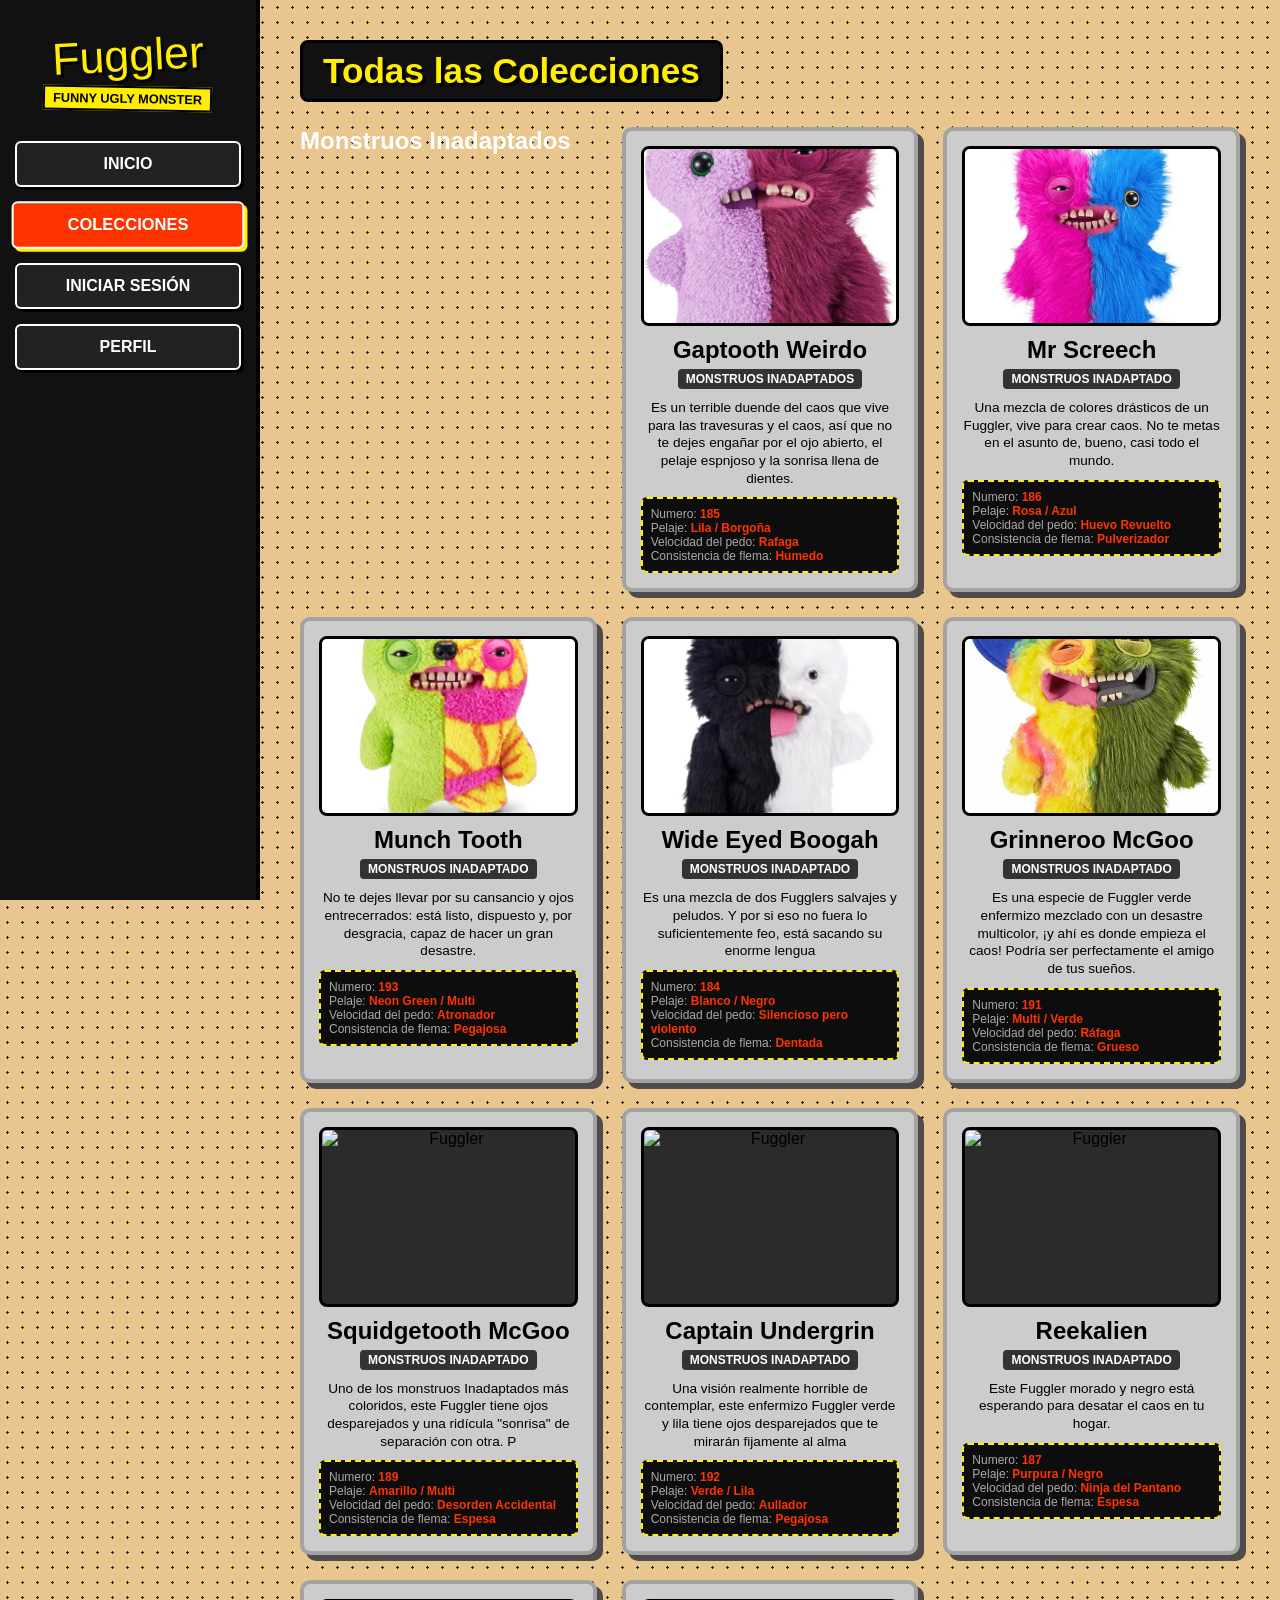
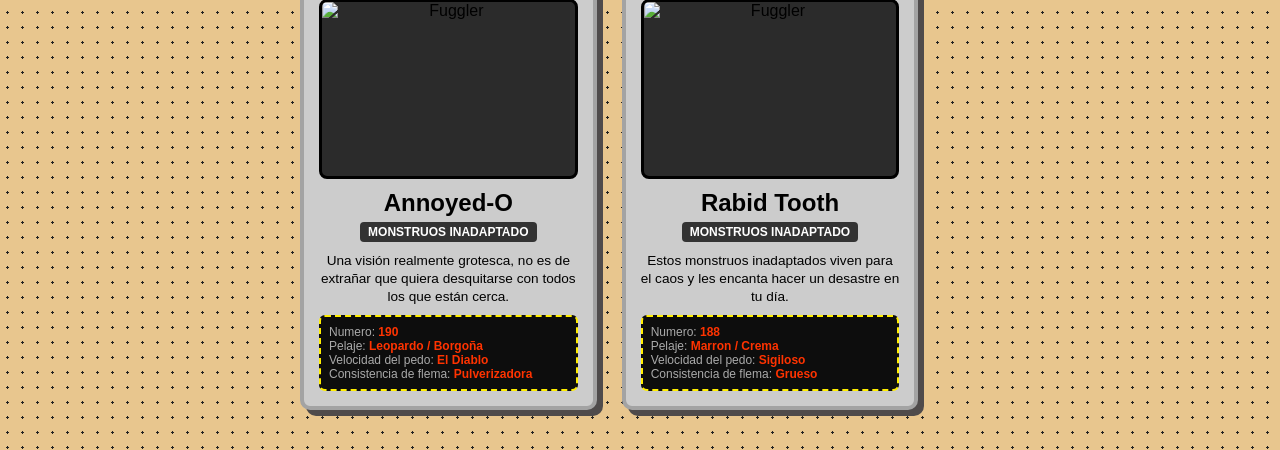
==== colecciones.html @ 64803c25 "Update colecciones.html" ====
<!DOCTYPE html>
<html lang="es">
<head>
    <meta charset="UTF-8">
    <title>Colecciones - Fuggler Monsters</title>
    <link rel="stylesheet" href="estilos.css">
</head>
<body>
    <aside class="sidebar">
        <div class="logo">Fuggler</div>
        <div class="tagline">Funny Ugly Monster</div>
        <nav>
            <ul>
                <li><a href="index.html">Inicio</a></li>
                <li><a href="colecciones.html" class="active">Colecciones</a></li>
                <li><a href="iniciar_sesion.html">Iniciar Sesión</a></li>
                <li><a href="perfil.html">Perfil</a></li>
            </ul>
        </nav>
    </aside>

    <main class="main-content">
        <h1 class="section-title">Todas las Colecciones</h1>
        <div class="container">
            <h2>Monstruos Inadaptados</h2>
            
            <div class="card">
                <img src="fuggler1.jpg" alt="Fuggler">
                <h2>Gaptooth Weirdo</h2>
                <span class="series">Monstruos Inadaptados</span>
                <p class="desc">Es un terrible duende del caos que vive para las travesuras y el caos, así que no te dejes engañar por el ojo abierto, el pelaje espnjoso y la sonrisa llena de dientes.</p>
                <div class="stats">
                    <div>Numero: <span>185</span></div>
                    <div>Pelaje: <span>Lila / Borgoña</span></div>
                    <div>Velocidad del pedo: <span>Rafaga</span></div>
                    <div>Consistencia de flema: <span>Humedo</span></div>
                </div>
            </div>

            <div class="card">
                <img src="fuggler3.jpg" alt="Fuggler">
                <h2>Mr Screech</h2>
                <span class="series">Monstruos Inadaptado</span>
                <p class="desc">Una mezcla de colores drásticos de un Fuggler, vive para crear caos. No te metas en el asunto de, bueno, casi todo el mundo.</p>
                <div class="stats">
                    <div>Numero: <span>186</span></div>
                    <div>Pelaje: <span>Rosa / Azul</span></div>
                    <div>Velocidad del pedo: <span>Huevo Revuelto</span></div>
                    <div>Consistencia de flema: <span>Pulverizador</span></div>
                </div>
            </div>

            <div class="card">
                <img src="fuggler9.jpg" alt="Fuggler">
                <h2>Munch Tooth</h2>
                <span class="series">Monstruos Inadaptado</span>
                <p class="desc">No te dejes llevar por su cansancio y ojos entrecerrados: está listo, dispuesto y, por desgracia, capaz de hacer un gran desastre.</p>
                <div class="stats">
                    <div>Numero: <span>193</span></div>
                    <div>Pelaje: <span>Neon Green / Multi</span></div>
                    <div>Velocidad del pedo: <span>Atronador</span></div>
                    <div>Consistencia de flema: <span>Pegajosa</span></div>
                </div>
            </div>

            <div class="card">
                <img src="fuggler10.jpg" alt="Fuggler">
                <h2>Wide Eyed Boogah</h2>
                <span class="series">Monstruos Inadaptado</span>
                <p class="desc">Es una mezcla de dos Fugglers salvajes y peludos. Y por si eso no fuera lo suficientemente feo, está sacando su enorme lengua</p>
                <div class="stats">
                    <div>Numero: <span>184</span></div>
                    <div>Pelaje: <span>Blanco / Negro</span></div>
                    <div>Velocidad del pedo: <span>Silencioso pero violento</span></div>
                    <div>Consistencia de flema: <span>Dentada</span></div>
                </div>
            </div>

            <div class="card">
                <img src="fuggler11.jpg" alt="Fuggler">
                <h2>Grinneroo McGoo</h2>
                <span class="series">Monstruos Inadaptado</span>
                <p class="desc">Es una especie de Fuggler verde enfermizo mezclado con un desastre multicolor, ¡y ahí es donde empieza el caos! Podría ser perfectamente el amigo de tus sueños.</p>
                <div class="stats">
                    <div>Numero: <span>191</span></div>
                    <div>Pelaje: <span>Multi / Verde</span></div>
                    <div>Velocidad del pedo: <span>Ráfaga</span></div>
                    <div>Consistencia de flema: <span>Grueso</span></div>
                </div>
            </div>

            <div class="card">
                <img src="fuggler21.jpg" alt="Fuggler">
                <h2>Squidgetooth McGoo</h2>
                <span class="series">Monstruos Inadaptado</span>
                <p class="desc"> Uno de los monstruos Inadaptados más coloridos, este Fuggler tiene ojos desparejados y una ridícula "sonrisa" de separación con otra. P</p>
                <div class="stats">
                    <div>Numero: <span>189</span></div>
                    <div>Pelaje: <span>Amarillo / Multi</span></div>
                    <div>Velocidad del pedo: <span>Desorden Accidental</span></div>
                    <div>Consistencia de flema: <span>Espesa</span></div>
                </div>
            </div>

            <div class="card">
                <img src="fuggler22.jpg" alt="Fuggler">
                <h2>Captain Undergrin</h2>
                <span class="series">Monstruos Inadaptado</span>
                <p class="desc">Una visión realmente horrible de contemplar, este enfermizo Fuggler verde y lila tiene ojos desparejados que te mirarán fijamente al alma</p>
                <div class="stats">
                    <div>Numero: <span>192</span></div>
                    <div>Pelaje: <span>Verde / Lila</span></div>
                    <div>Velocidad del pedo: <span>Aullador</span></div>
                    <div>Consistencia de flema: <span>Pegajosa</span></div>
                </div>
            </div>

            <div class="card">
                <img src="fuggler23.jpg" alt="Fuggler">
                <h2>Reekalien</h2>
                <span class="series">Monstruos Inadaptado</span>
                <p class="desc">Este Fuggler morado y negro está esperando para desatar el caos en tu hogar.</p>
                <div class="stats">
                    <div>Numero: <span>187</span></div>
                    <div>Pelaje: <span>Purpura / Negro</span></div>
                    <div>Velocidad del pedo: <span>Ninja del Pantano</span></div>
                    <div>Consistencia de flema: <span>Espesa</span></div>
                </div>
            </div>

            <div class="card">
                <img src="fuggler24.jpg" alt="Fuggler">
                <h2>Annoyed-O</h2>
                <span class="series">Monstruos Inadaptado</span>
                <p class="desc">Una visión realmente grotesca, no es de extrañar que quiera desquitarse con todos los que están cerca.</p>
                <div class="stats">
                    <div>Numero: <span>190</span></div>
                    <div>Pelaje: <span>Leopardo / Borgoña</span></div>
                    <div>Velocidad del pedo: <span>El Diablo</span></div>
                    <div>Consistencia de flema: <span>Pulverizadora</span></div>
                </div>
            </div>

            <div class="card">
                <img src="fuggler25.jpg" alt="Fuggler">
                <h2>Rabid Tooth</h2>
                <span class="series">Monstruos Inadaptado</span>
                <p class="desc">Estos monstruos inadaptados viven para el caos y les encanta hacer un desastre en tu día.</p>
                <div class="stats">
                    <div>Numero: <span>188</span></div>
                    <div>Pelaje: <span>Marron / Crema</span></div>
                    <div>Velocidad del pedo: <span>Sigiloso</span></div>
                    <div>Consistencia de flema: <span>Grueso</span></div>
                </div>
            </div>

        </div>
    </main>
</body>
</html>
---- estilos.css ----
* { box-sizing: border-box; margin: 0; padding: 0; }
body {
    background: #E8C68E radial-gradient(#222 10%, transparent 11%) 0 0 / 15px 15px;
    color: #fff;
    font-family: 'Segoe UI', Impact, Arial, sans-serif;
    display: flex;
    min-height: 100vh;
}

/* === BARRA LATERAL IZQUIERDA (SIDEBAR) === */
aside.sidebar {
    width: 260px;
    background: #111;
    border-right: 4px solid #000;
    padding: 30px 15px;
    position: fixed;
    top: 0;
    bottom: 0;
    left: 0;
    display: flex;
    flex-direction: column;
    align-items: center;
    z-index: 1000;
}

.sidebar .logo {
    font-family: 'Comic Sans MS', cursive, sans-serif;
    font-size: 2.8rem;
    color: #ffee00;
    text-shadow: 3px 3px 0 #000;
    transform: rotate(-3deg);
    margin-bottom: 5px;
}

.sidebar .tagline {
    color: #000;
    font-size: 0.8rem;
    text-transform: uppercase;
    background: #ffee00;
    padding: 3px 8px;
    transform: rotate(1deg);
    font-weight: 900;
    border: 2px solid #000;
    margin-bottom: 30px;
}

.sidebar nav { width: 100%; }
.sidebar nav ul { list-style: none; width: 100%; }
.sidebar nav li { margin-bottom: 15px; width: 100%; }
.sidebar nav a {
    display: block;
    color: #fff;
    text-decoration: none;
    font-weight: 900;
    font-size: 1rem;
    text-transform: uppercase;
    padding: 12px;
    background: #222;
    border: 2px solid #fff;
    border-radius: 6px;
    text-align: center;
    box-shadow: 3px 3px 0 #000;
    transition: 0.2s;
}
.sidebar nav a:hover, .sidebar nav a.active {
    background: #ff3300;
    color: #fff;
    box-shadow: 3px 3px 0 #ffee00;
    transform: scale(1.03);
}

/* === CONTENIDO PRINCIPAL === */
main.main-content {
    margin-left: 260px;
    flex: 1;
    padding: 40px;
}

.intro-box {
    background: #111;
    border: 4px solid #000;
    border-radius: 12px;
    padding: 25px;
    margin-bottom: 30px;
    box-shadow: 6px 6px 0 #ff3300;
}
.intro-box p {
    font-size: 1.2rem;
    line-height: 1.6;
    color: #fff;
}
.intro-box span.highlight {
    color: #ffee00;
    font-weight: bold;
}

.section-title {
    font-family: Impact, sans-serif;
    font-size: 2.2rem;
    color: #ffee00;
    text-shadow: 3px 3px 0 #000;
    background: #111;
    display: inline-block;
    padding: 8px 20px;
    border-radius: 8px;
    border: 3px solid #000;
    margin-bottom: 25px;
}

/* REJILLA Y TARJETAS */
.container { display: grid; grid-template-columns: repeat(auto-fit, minmax(250px, 1fr)); gap: 25px; }
.card {
    background: #ccc; border: 4px solid #a3a3a3; border-radius: 10px; padding: 15px;
    box-shadow: 6px 6px 0 #4F4B4B; display: flex; flex-direction: column; align-items: center;
    text-align: center; color: #000;
}
.card img { width: 100%; height: 180px; object-fit: cover; border-radius: 8px; border: 3px solid #000; background: #2b2b2b; margin-bottom: 10px; }
.card h2 { font-family: Impact, sans-serif; font-size: 1.5rem; color: #000; margin-bottom: 5px; }
.card .series { background: #333; color: #fff; font-size: 0.75rem; padding: 3px 8px; border-radius: 4px; text-transform: uppercase; margin-bottom: 10px; font-weight: 700; }
.card p.desc { font-size: 0.85rem; line-height: 1.3; margin-bottom: 10px; }
.stats { width: 100%; background: #0d0d0d; border: 2px dashed #ffee00; padding: 8px; border-radius: 6px; font-size: 0.75rem; text-align: left; color: #aaa; }
.stats span { color: #ff3300; font-weight: 900; }

/* FORMULARIOS Y PERFIL */
.form-container, .profile-card { background: #111; border: 4px solid #000; border-radius: 12px; padding: 30px; max-width: 500px; box-shadow: 8px 8px 0 #ff3300; }
.form-group { margin-bottom: 15px; text-align: left; }
.form-group label { display: block; font-weight: bold; margin-bottom: 5px; color: #ffee00; text-transform: uppercase; font-size: 0.85rem; }
.form-group input, .form-group textarea { width: 100%; padding: 10px; border: 3px solid #ffee00; border-radius: 6px; background: #222; color: #fff; }
.btn-submit { background: #ff3300; color: #fff; font-family: Impact, sans-serif; font-size: 1.3rem; padding: 10px 20px; border: 3px solid #000; border-radius: 8px; cursor: pointer; width: 100%; }
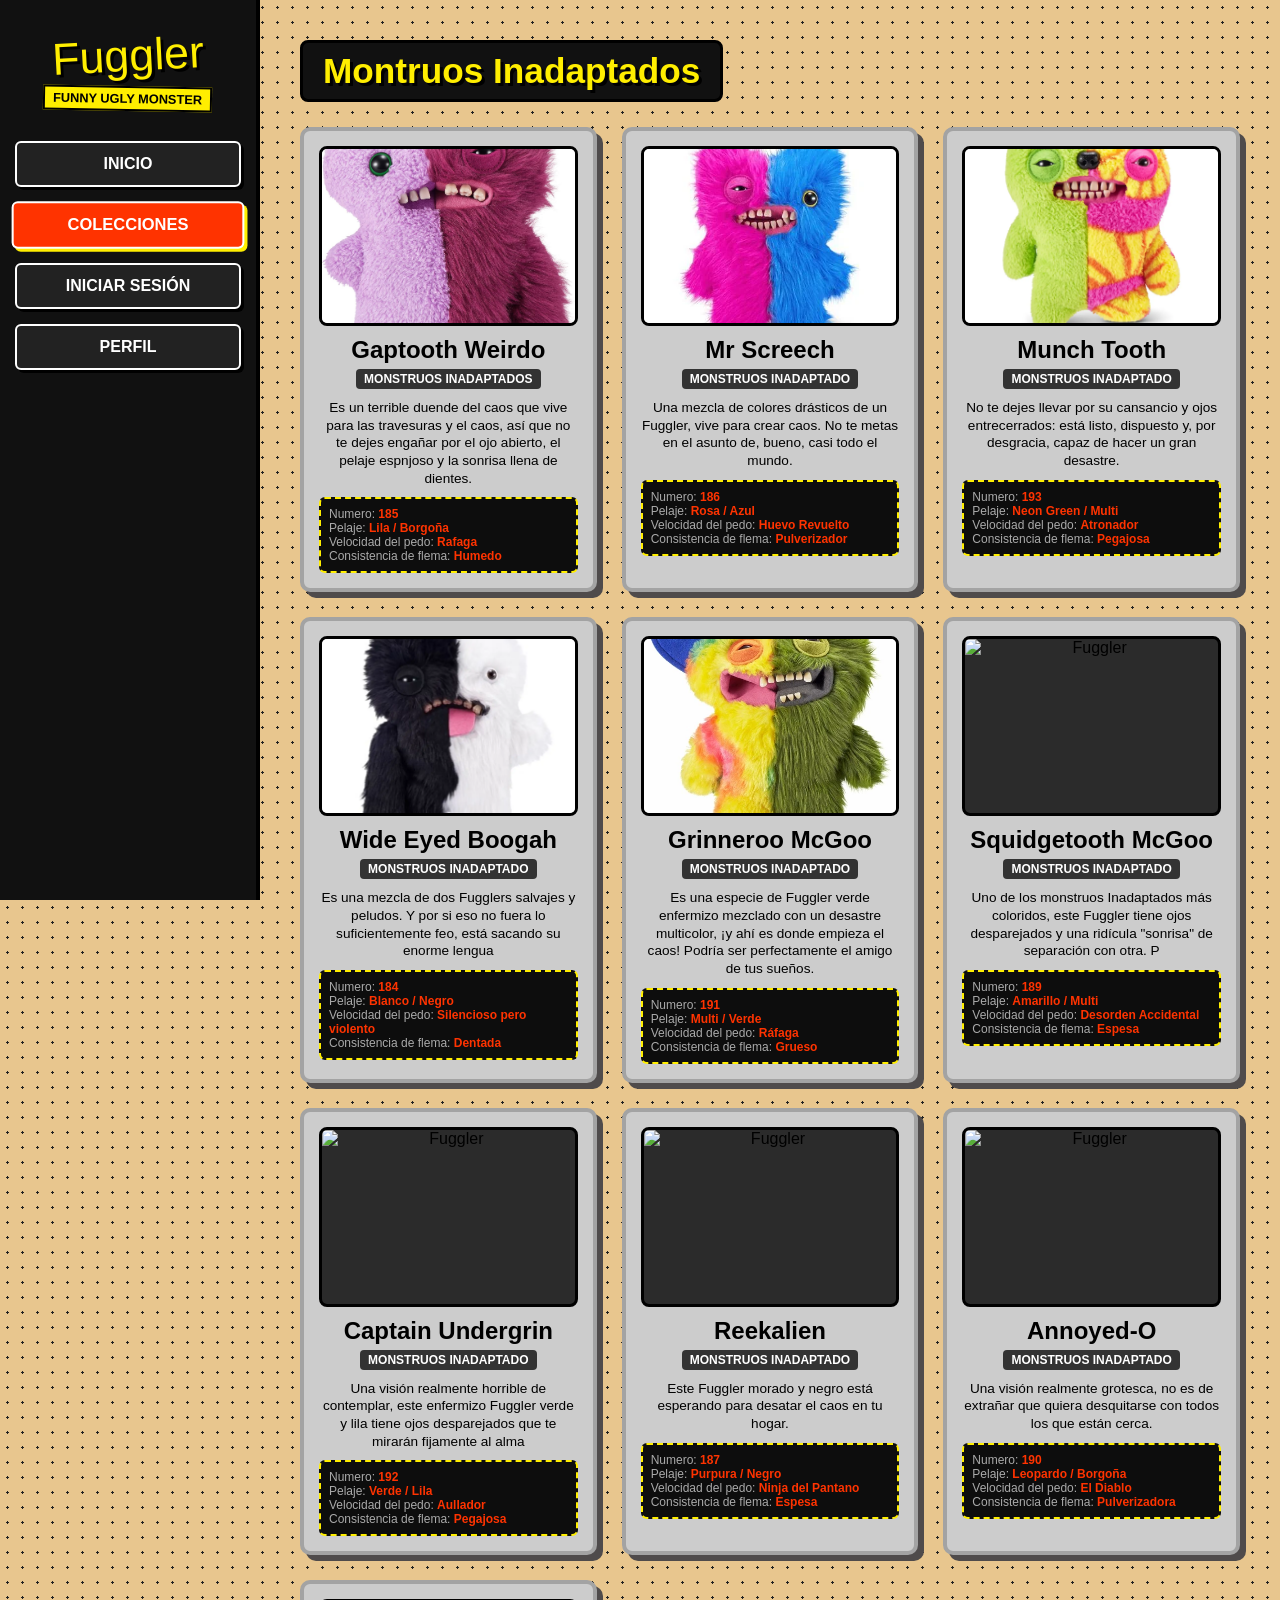
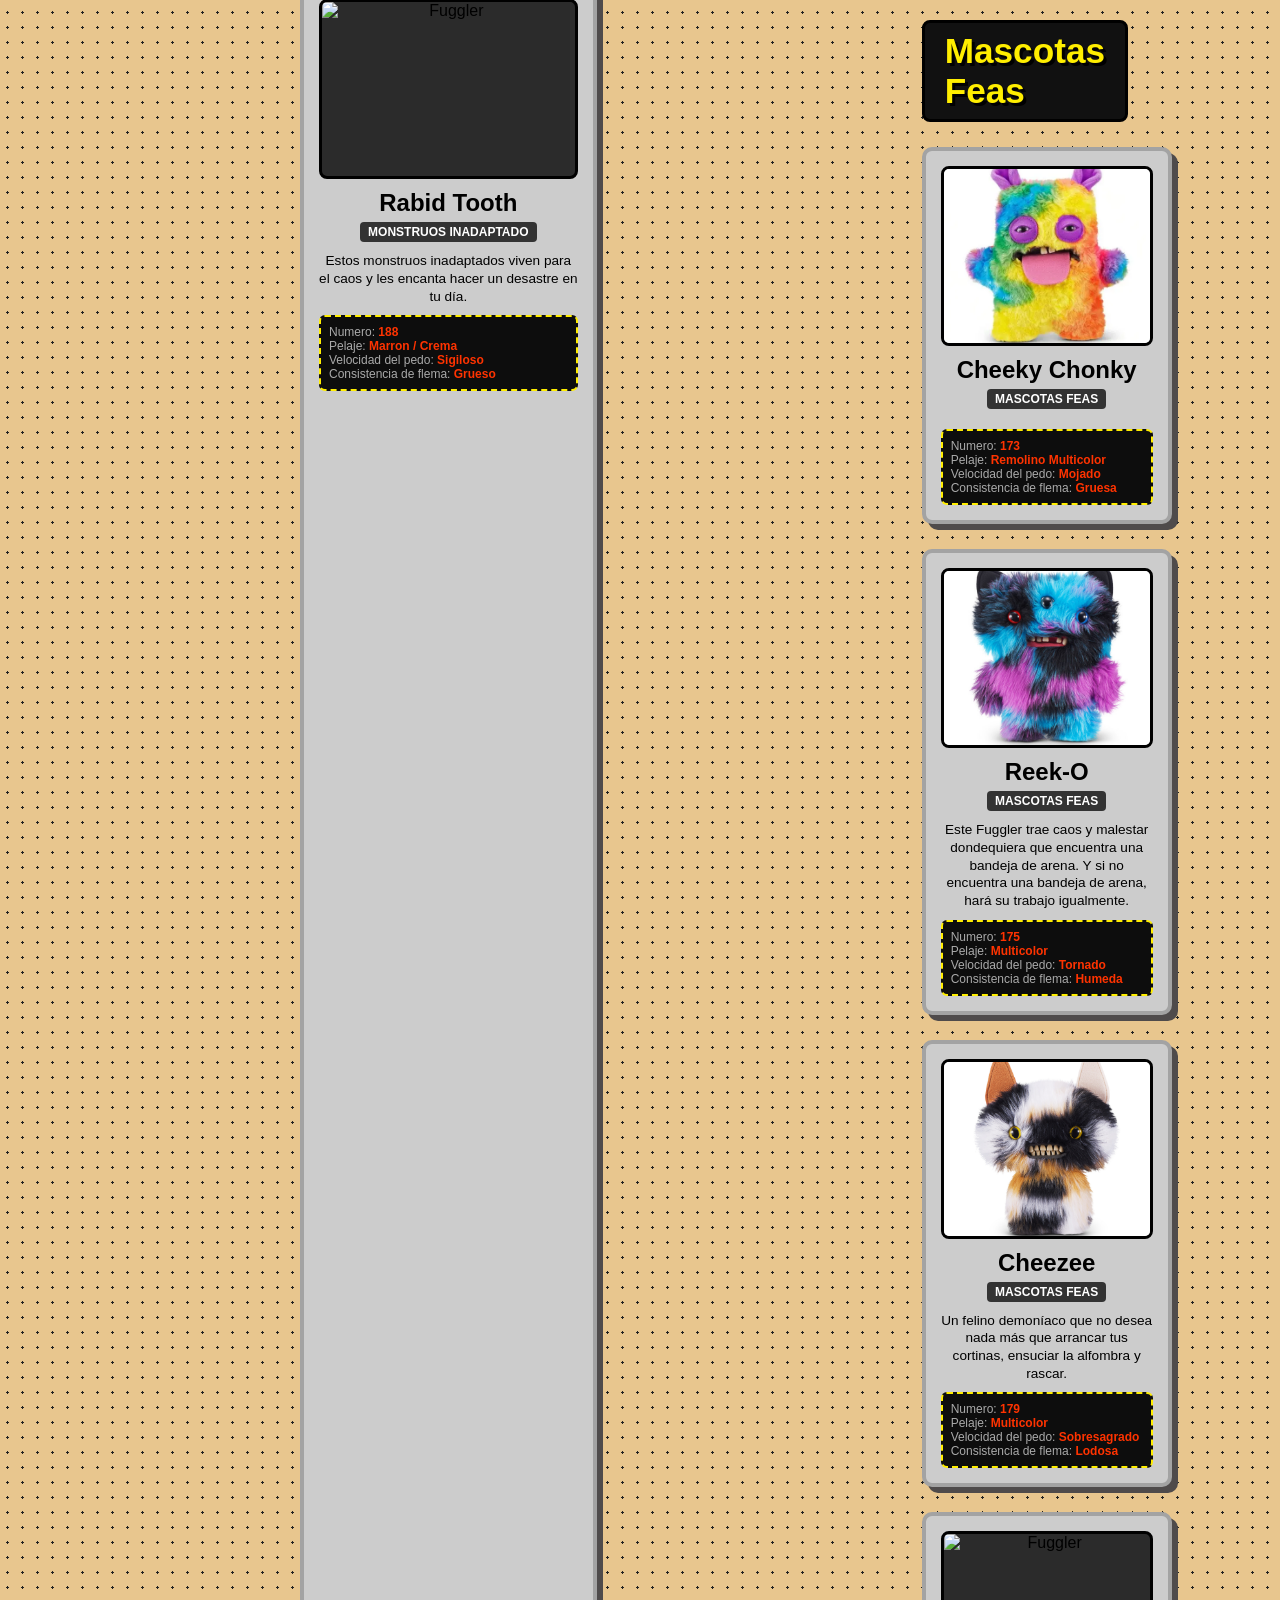
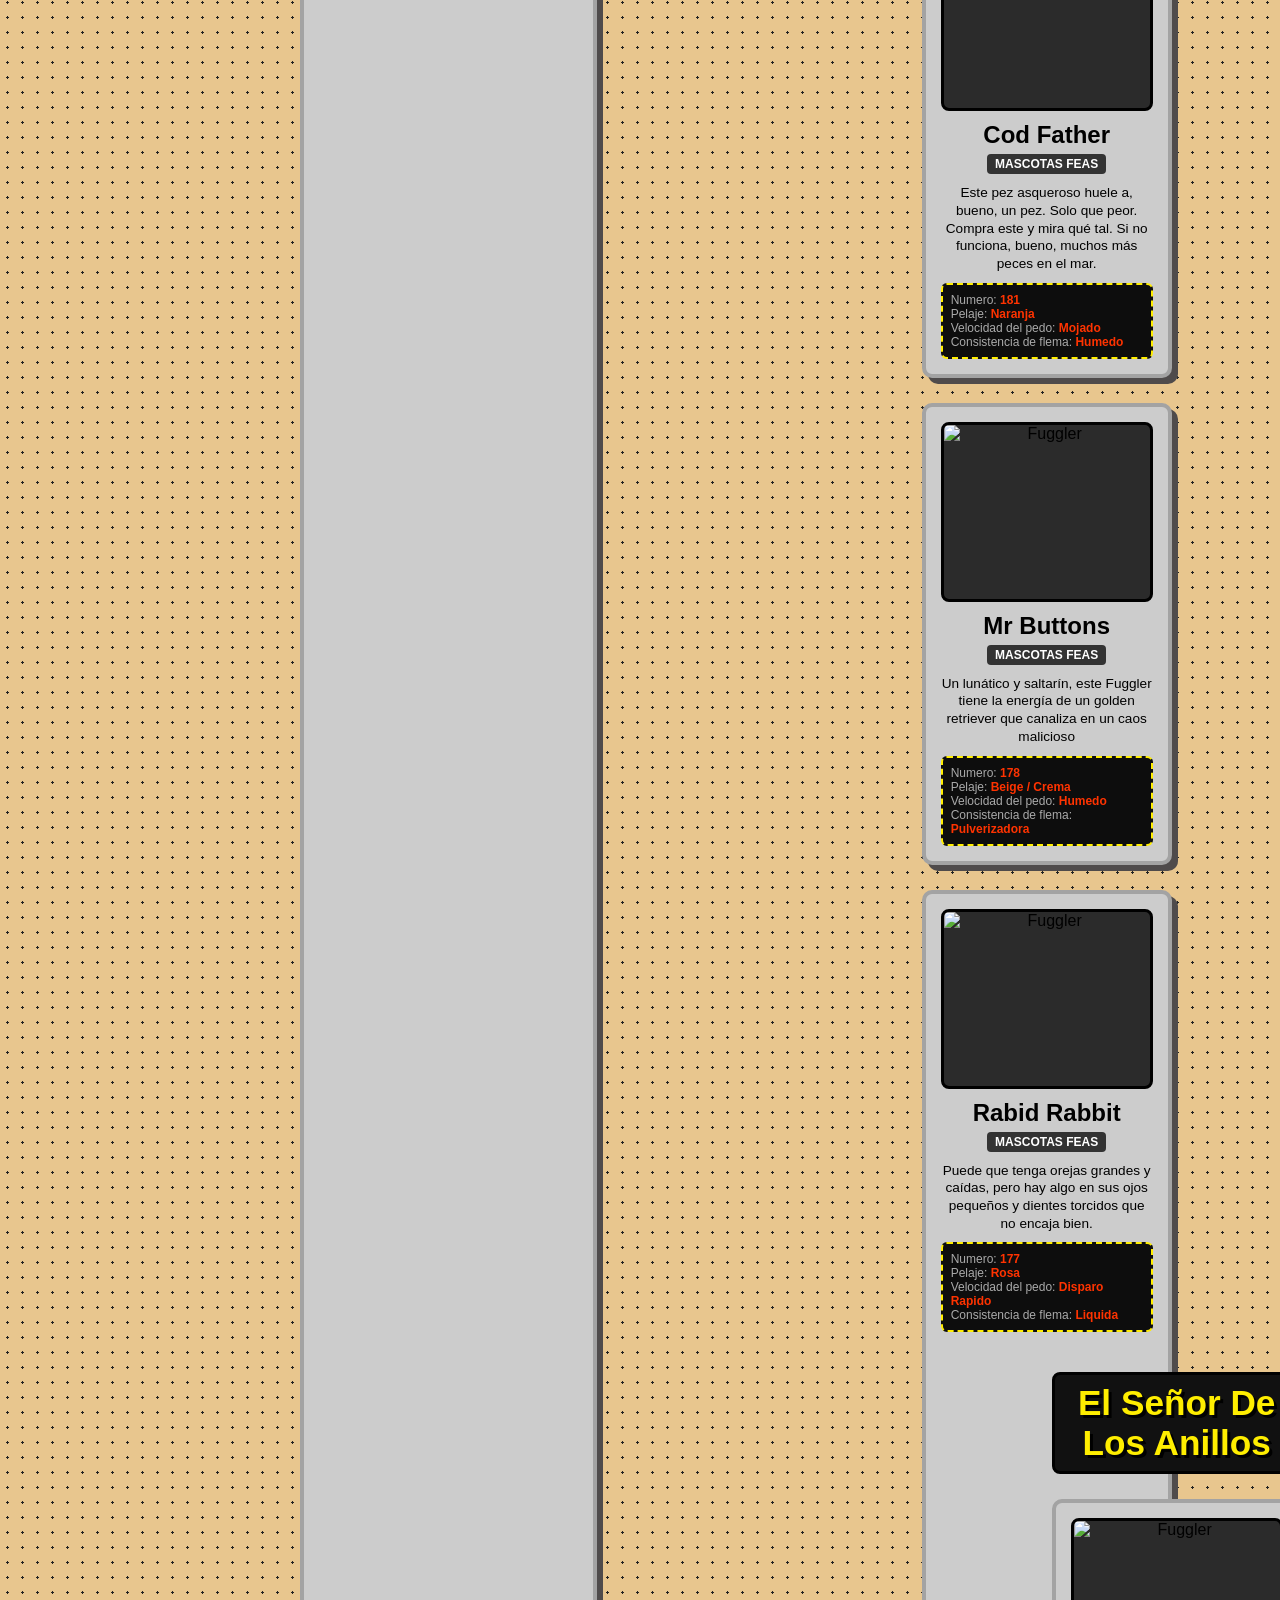
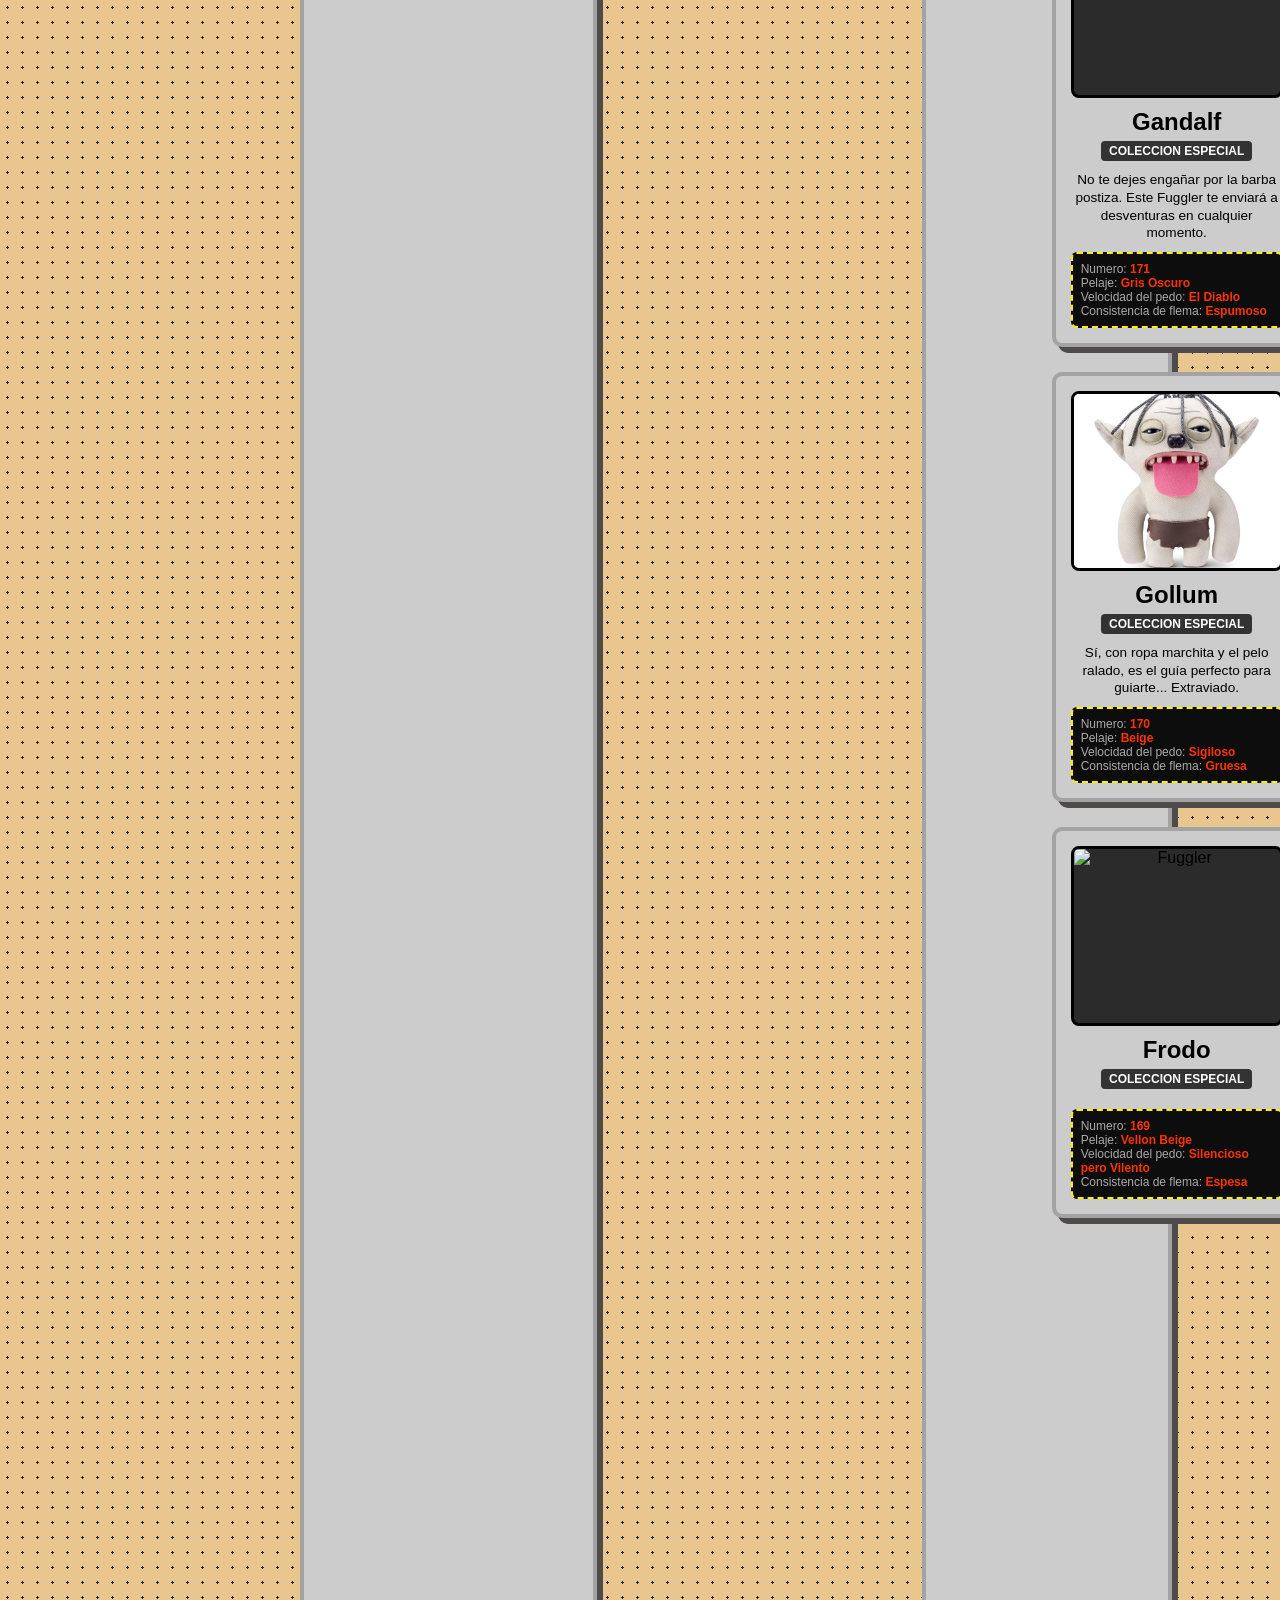
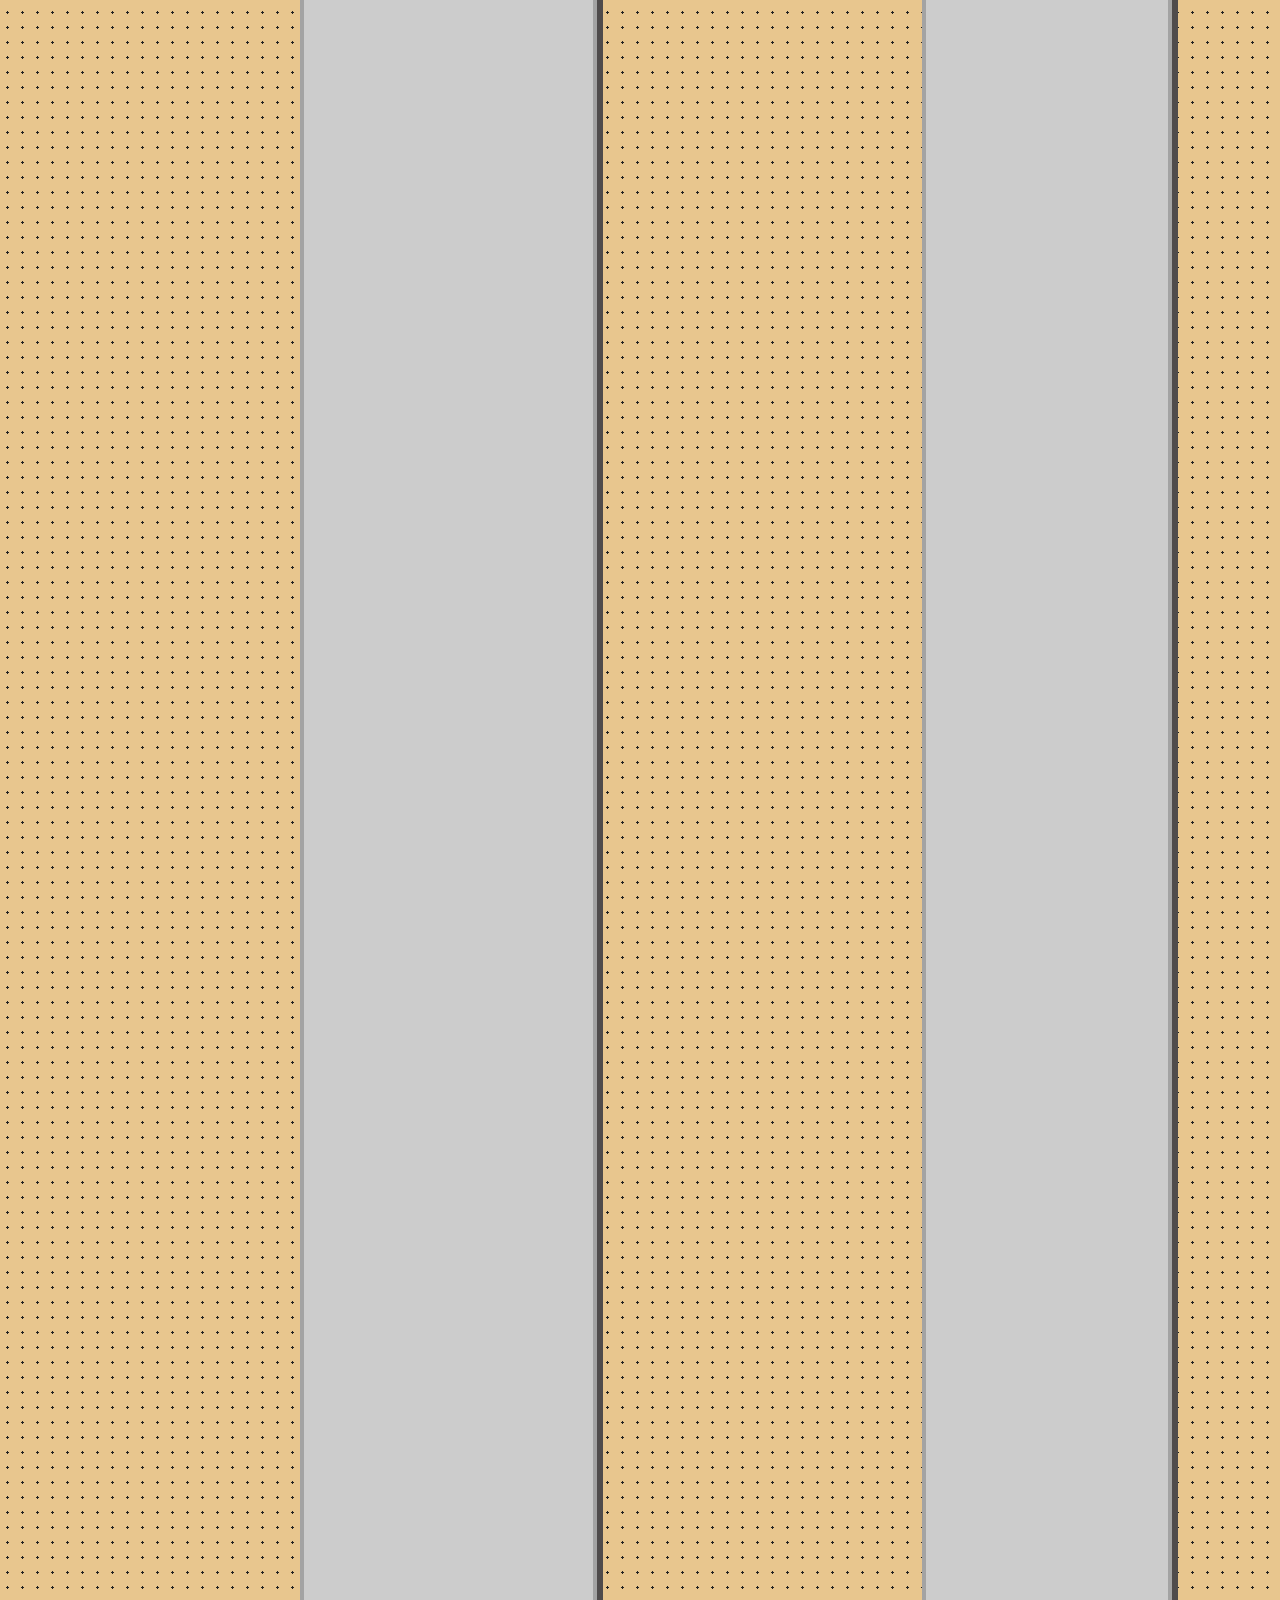
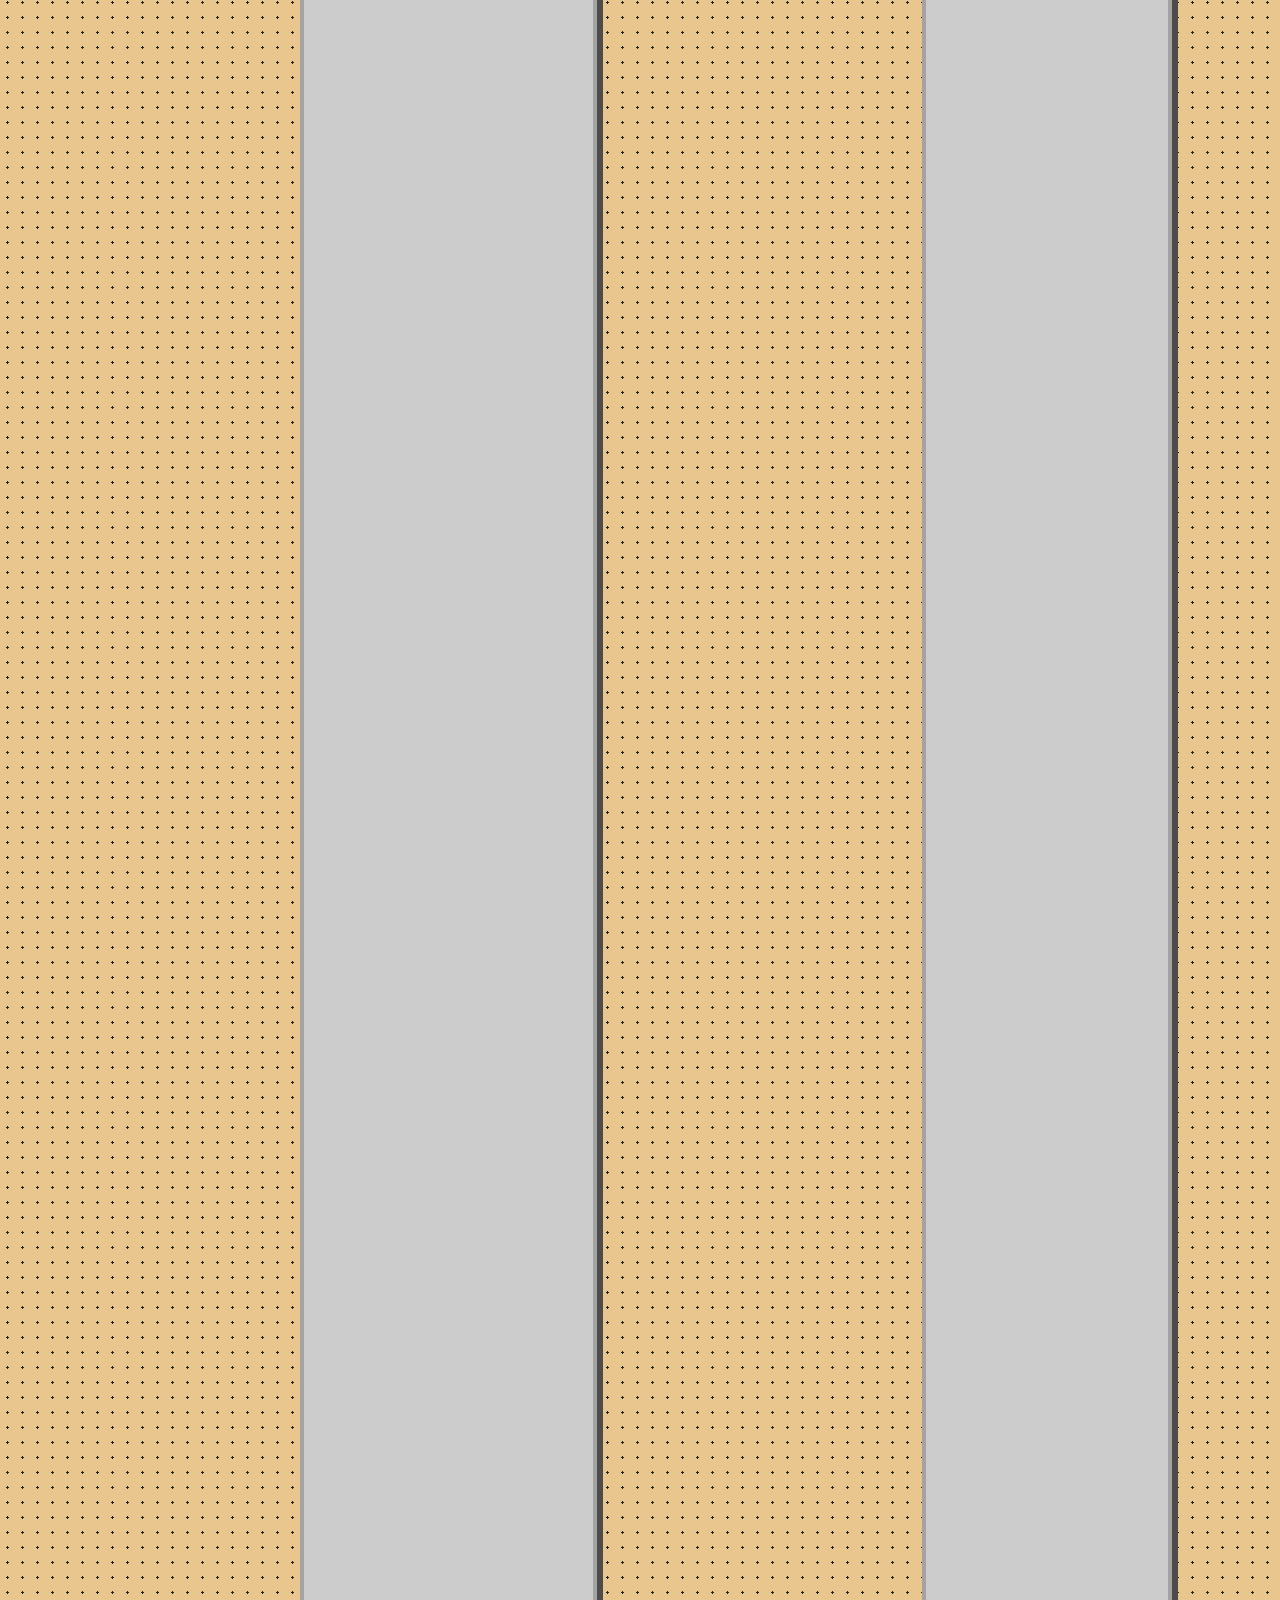
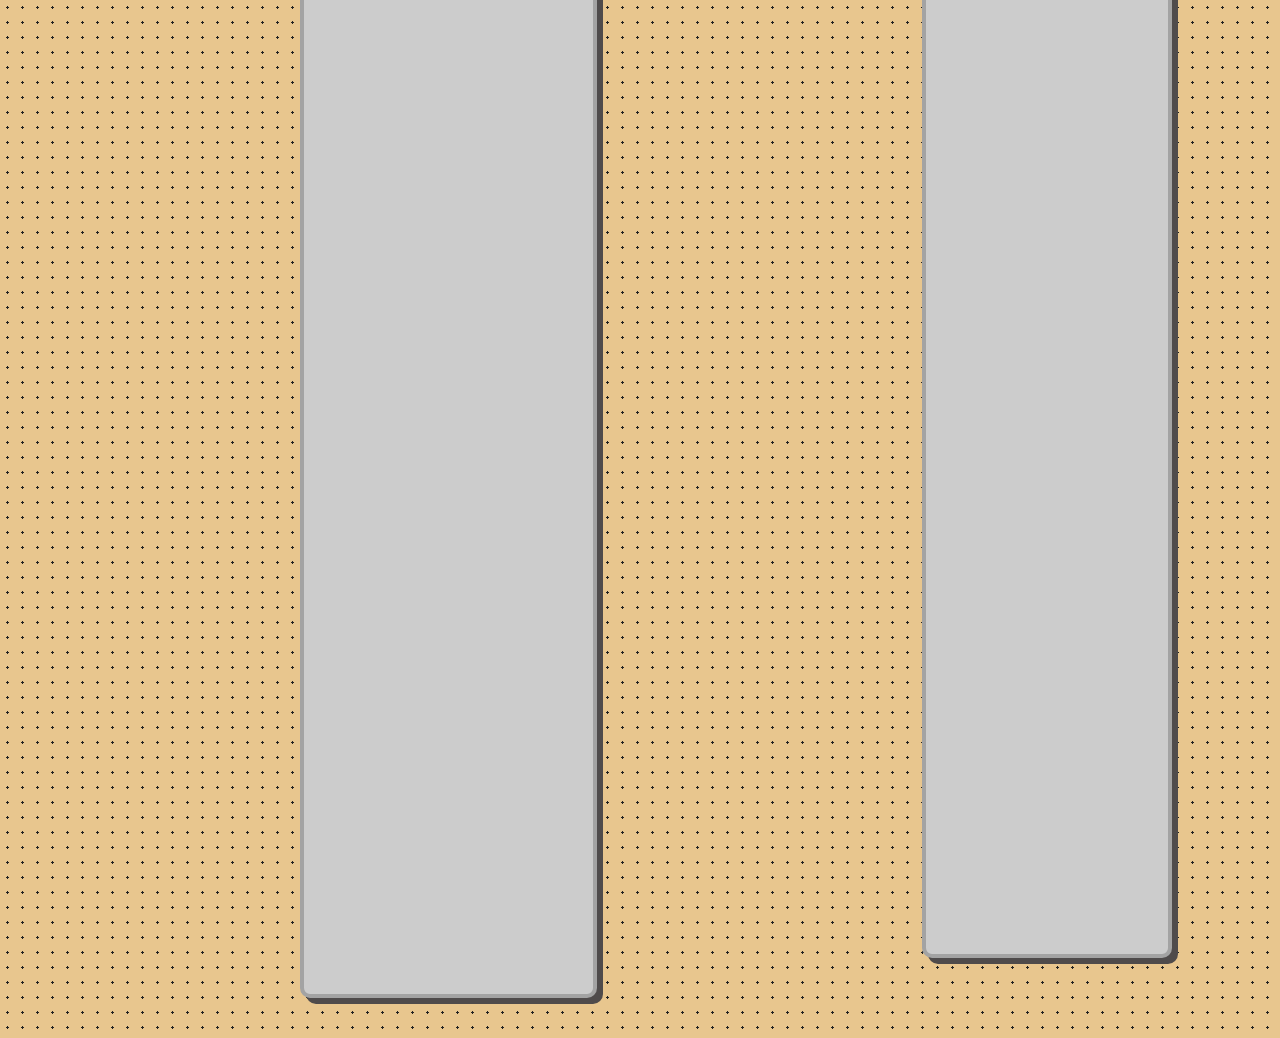
==== commit 5552faa1: "Update colecciones.html" ====
--- a/colecciones.html
+++ b/colecciones.html
@@ -20,9 +20,8 @@
     </aside>
 
     <main class="main-content">
-        <h1 class="section-title">Todas las Colecciones</h1>
-        <div class="container">
-            <h2>Monstruos Inadaptados</h2>
+        <h1 class="section-title">Montruos Inadaptados</h1>
+        <div class="container">
             
             <div class="card">
                 <img src="fuggler1.jpg" alt="Fuggler">
@@ -154,6 +153,244 @@
                 </div>
             </div>
 
+              <main class="main-content">
+        <h1 class="section-title">Mascotas Feas</h1>
+        <div class="container">
+            
+            <div class="card">
+                <img src="fuggler12.jpg" alt="Fuggler">
+                <h2>Cheeky Chonky</h2>
+                <span class="series">Mascotas Feas</span> 
+                <p class="desc"></p>
+                <div class="stats">
+                    <div>Numero: <span>173</span></div>
+                    <div>Pelaje: <span>Remolino Multicolor</span></div>
+                    <div>Velocidad del pedo: <span>Mojado</span></div>
+                    <div>Consistencia de flema: <span>Gruesa</span></div>
+                </div>
+            </div>
+
+            <div class="card">
+                <img src="fuggler13.jpg" alt="Fuggler">
+                <h2>Reek-O</h2>
+                <span class="series">Mascotas Feas</span> 
+                <p class="desc"> Este Fuggler trae caos y malestar dondequiera que encuentra una bandeja de arena. Y si no encuentra una bandeja de arena, hará su trabajo igualmente.</p>
+                <div class="stats">
+                    <div>Numero: <span>175</span></div>
+                    <div>Pelaje: <span>Multicolor</span></div>
+                    <div>Velocidad del pedo: <span>Tornado</span></div>
+                    <div>Consistencia de flema: <span>Humeda</span></div>
+                </div>
+            </div>
+            
+            <div class="card">
+                <img src="fuggler14.jpg" alt="Fuggler">
+                <h2>Cheezee</h2>
+                <span class="series">Mascotas Feas</span> 
+                <p class="desc">Un felino demoníaco que no desea nada más que arrancar tus cortinas, ensuciar la alfombra y rascar.</p>
+                <div class="stats">
+                    <div>Numero: <span>179</span></div>
+                    <div>Pelaje: <span>Multicolor</span></div>
+                    <div>Velocidad del pedo: <span>Sobresagrado</span></div>
+                    <div>Consistencia de flema: <span>Lodosa</span></div>
+                </div>
+            </div>
+
+             <div class="card">
+                <img src="fuggler26.jpg" alt="Fuggler">
+                <h2>Cod Father</h2>
+                <span class="series">Mascotas Feas</span> 
+                <p class="desc">Este pez asqueroso huele a, bueno, un pez. Solo que peor. Compra este y mira qué tal. Si no funciona, bueno, muchos más peces en el mar.</p>
+                <div class="stats">
+                    <div>Numero: <span>181</span></div>
+                    <div>Pelaje: <span>Naranja</span></div>
+                    <div>Velocidad del pedo: <span>Mojado</span></div>
+                    <div>Consistencia de flema: <span>Humedo</span></div>
+                </div>
+                 
+            </div> <div class="card">
+                <img src="fuggler27.jpg" alt="Fuggler">
+                <h2>Mr Buttons</h2>
+                <span class="series">Mascotas Feas</span> 
+                <p class="desc">Un lunático y saltarín, este Fuggler tiene la energía de un golden retriever que canaliza en un caos malicioso</p>
+                <div class="stats">
+                    <div>Numero: <span>178</span></div>
+                    <div>Pelaje: <span>Beige / Crema</span></div>
+                    <div>Velocidad del pedo: <span>Humedo</span></div>
+                    <div>Consistencia de flema: <span>Pulverizadora</span></div>
+                </div>
+                
+            </div> <div class="card">
+                <img src="fuggler28.jpg" alt="Fuggler">
+                <h2>Rabid Rabbit</h2>
+                <span class="series">Mascotas Feas</span> 
+                <p class="desc">Puede que tenga orejas grandes y caídas, pero hay algo en sus ojos pequeños y dientes torcidos que no encaja bien. </p>
+                <div class="stats">
+                    <div>Numero: <span>177</span></div>
+                    <div>Pelaje: <span>Rosa</span></div>
+                    <div>Velocidad del pedo: <span>Disparo Rapido</span></div>
+                    <div>Consistencia de flema: <span>Liquida</span></div>
+              </div>
+
+             <main class="main-content">
+        <h1 class="section-title">El Señor De Los Anillos</h1>
+        <div class="container">
+            
+            <div class="card">
+                <img src="fuggler29.jpg" alt="Fuggler">
+                <h2>Gandalf</h2>
+                <span class="series">Coleccion Especial</span>
+                <p class="desc">No te dejes engañar por la barba postiza. Este Fuggler te enviará a desventuras en cualquier momento.</p>
+                <div class="stats">
+                    <div>Numero: <span>171</span></div>
+                    <div>Pelaje: <span>Gris Oscuro</span></div>
+                    <div>Velocidad del pedo: <span>El Diablo</span></div>
+                    <div>Consistencia de flema: <span>Espumoso</span></div>
+                </div>
+            </div>       
+
+            <div class="card">
+                <img src="fuggler19.jpg" alt="Fuggler">
+                <h2>Gollum</h2>
+                <span class="series">Coleccion Especial</span>
+                <p class="desc"> Sí, con ropa marchita y el pelo ralado, es el guía perfecto para guiarte... Extraviado.</p>
+                <div class="stats">
+                    <div>Numero: <span>170</span></div>
+                    <div>Pelaje: <span>Beige</span></div>
+                    <div>Velocidad del pedo: <span>Sigiloso</span></div>
+                    <div>Consistencia de flema: <span>Gruesa</span></div>
+                </div>
+            </div>
+
+            <div class="card">
+                <img src="fuggler30.jpg" alt="Fuggler">
+                <h2>Frodo</h2>
+                <span class="series">Coleccion Especial</span>
+                <p class="desc"></p>
+                <div class="stats">
+                    <div>Numero: <span>169</span></div>
+                    <div>Pelaje: <span>Vellon Beige</span></div>
+                    <div>Velocidad del pedo: <span>Silencioso pero Vilento</span></div>
+                    <div>Consistencia de flema: <span>Espesa</span></div>
+                </div>
+            </div>
+
+            <main class="main-content">
+        <h1 class="section-title">Gremlins</h1>
+        <div class="container">
+            
+            <div class="card">
+                <img src="fuggler29.jpg" alt="Fuggler">
+                <h2>Raya</h2>
+                <span class="series">Coleccion Especial</span>
+                <p class="desc">Este monstruo pretende causar estragos, pero necesita mantenerse alejado de la luz brillante para continuar su reinado de terror.</p>
+                <div class="stats">
+                    <div>Numero: <span>140</span></div>
+                    <div>Pelaje: <span>Escamas Verdes</span></div>
+                    <div>Velocidad del pedo: <span>Tornado</span></div>
+                    <div>Consistencia de flema: <span>Espumoso</span></div>
+                </div>
+            </div> 
+
+            <div class="card">
+                <img src="fuggler29.jpg" alt="Fuggler">
+                <h2>Gizmo</h2>
+                <span class="series">Coleccion Especial</span>
+                <p class="desc">Este monstruo es aún más descarado: aún no está transformado, pero junto a sus amigos monstruos causará problemas igual que los propios Gremlins.</p>
+                <div class="stats">
+                    <div>Numero: <span>141</span></div>
+                    <div>Pelaje: <span>Marron y Blanco, Pelo Largo/span></div>
+                    <div>Velocidad del pedo: <span>Silencioso pero Violento</span></div>
+                    <div>Consistencia de flema: <span>Gomita</span></div>
+                </div>
+            </div> 
+
+            <main class="main-content">
+        <h1 class="section-title">DC</h1>
+        <div class="container">
+            
+            <div class="card">
+                <img src="fuggler17.jpg" alt="Fuggler">
+                <h2>Joker</h2>
+                <span class="series">Coleccion Especial</span>
+                <p class="desc">Ya sea que esté contando bromas o cometiendo crímenes, querrás vigilar a este monstruo antes de convertirte en su próximo objetivo.</p>
+                <div class="stats">
+                    <div>Numero: <span>123</span></div>
+                    <div>Pelaje: <span>Vellon Blanco</span></div>
+                    <div>Velocidad del pedo: <span>Trombon</span></div>
+                    <div>Consistencia de flema: <span>Liquida</span></div>
+                </div>
+            </div> 
+
+           <div class="card">
+                <img src="fuggler31.jpg" alt="Fuggler">
+                <h2>Superman</h2>
+                <span class="series">Coleccion Especial</span>
+                <p class="desc">Este monstruo no es exactamente el superhéroe que conocemos y amamos, ¡es un poco más travieso! Mantén la vista en el cielo, nunca sabes dónde puedes ver a este sinvergüenza ni qué trucos va a hacer.</p>
+                <div class="stats">
+                    <div>Numero: <span>121</span></div>
+                    <div>Pelaje: <span>Azul Peludo</span></div>
+                    <div>Velocidad del pedo: <span>Ninja del Pantano</span></div>
+                    <div>Consistencia de flema: <span>Espumoso</span></div>
+                </div>
+            </div> 
+
+            <div class="card">
+                <img src="fuggler32.jpg" alt="Fuggler">
+                <h2>Batman</h2>
+                <span class="series">Coleccion Especial</span>
+                <p class="desc">A diferencia del Caballero Oscuro, este Fuggler se toma a sí mismo un poco menos en serio.</p>
+                <div class="stats">
+                    <div>Numero: <span>122</span></div>
+                    <div>Pelaje: <span>Arpillera Gris y Negro</span></div>
+                    <div>Velocidad del pedo: <span>Tornado</span></div>
+                    <div>Consistencia de flema: <span>Burbujeante</span></div>
+                </div>
+            </div> 
+
+            <div class="card">
+                <img src="fuggler34.jpg" alt="Fuggler">
+                <h2>Harley Quinn</h2>
+                <span class="series">Coleccion Especial</span>
+                <p class="desc">Al igual que la Princesa Payasada del Crimen, este monstruo se encontrará haciendo bromas y haciendo travesuras por toda la ciudad.</p>
+                <div class="stats">
+                    <div>Numero: <span>120</span></div>
+                    <div>Pelaje: <span>Vellon Rojo y Negro</span></div>
+                    <div>Velocidad del pedo: <span>Sigilo</span></div>
+                    <div>Consistencia de flema: <span>Gomita</span></div>
+                </div>
+            </div> 
+
+            <main class="main-content">
+        <h1 class="section-title">Bob Esponja</h1>
+        <div class="container">
+            
+            <div class="card">
+                <img src="fuggler16.jpg" alt="Fuggler">
+                <h2>Patricio</h2>
+                <span class="series">Coleccion Especial</span>
+                <p class="desc">Esta ingenua estrella de mar rosa tiene un apetito insaciable por las travesuras.</p>
+                <div class="stats">
+                    <div>Numero: <span>104</span></div>
+                    <div>Pelaje: <span>Tornado</span></div>
+                    <div>Velocidad del pedo: <span>Burbujeante</span></div>
+                    <div>Consistencia de flema: <span>Espesa</span></div>
+                </div>
+            </div> 
+
+            <div class="card">
+                <img src="fuggler16.jpg" alt="Fuggler">
+                <h2>Bob Esponja</h2>
+                <span class="series">Coleccion Especial</span>
+                <p class="desc"> Esta esponja amarilla extrovertida y optimista tiene aptitud para el caos. Crea caos en los lugares más inesperados.</p>
+                <div class="stats">
+                    <div>Numero: <span>103</span></div>
+                    <div>Pelaje: <span>Amarillo Peludop</span></div>
+                    <div>Velocidad del pedo: <span>Rafaga</span></div>
+                    <div>Consistencia de flema: <span>Pulverizadora</span></div>
+                </div>
+            </div
+            
         </div>
     </main>
 </body>
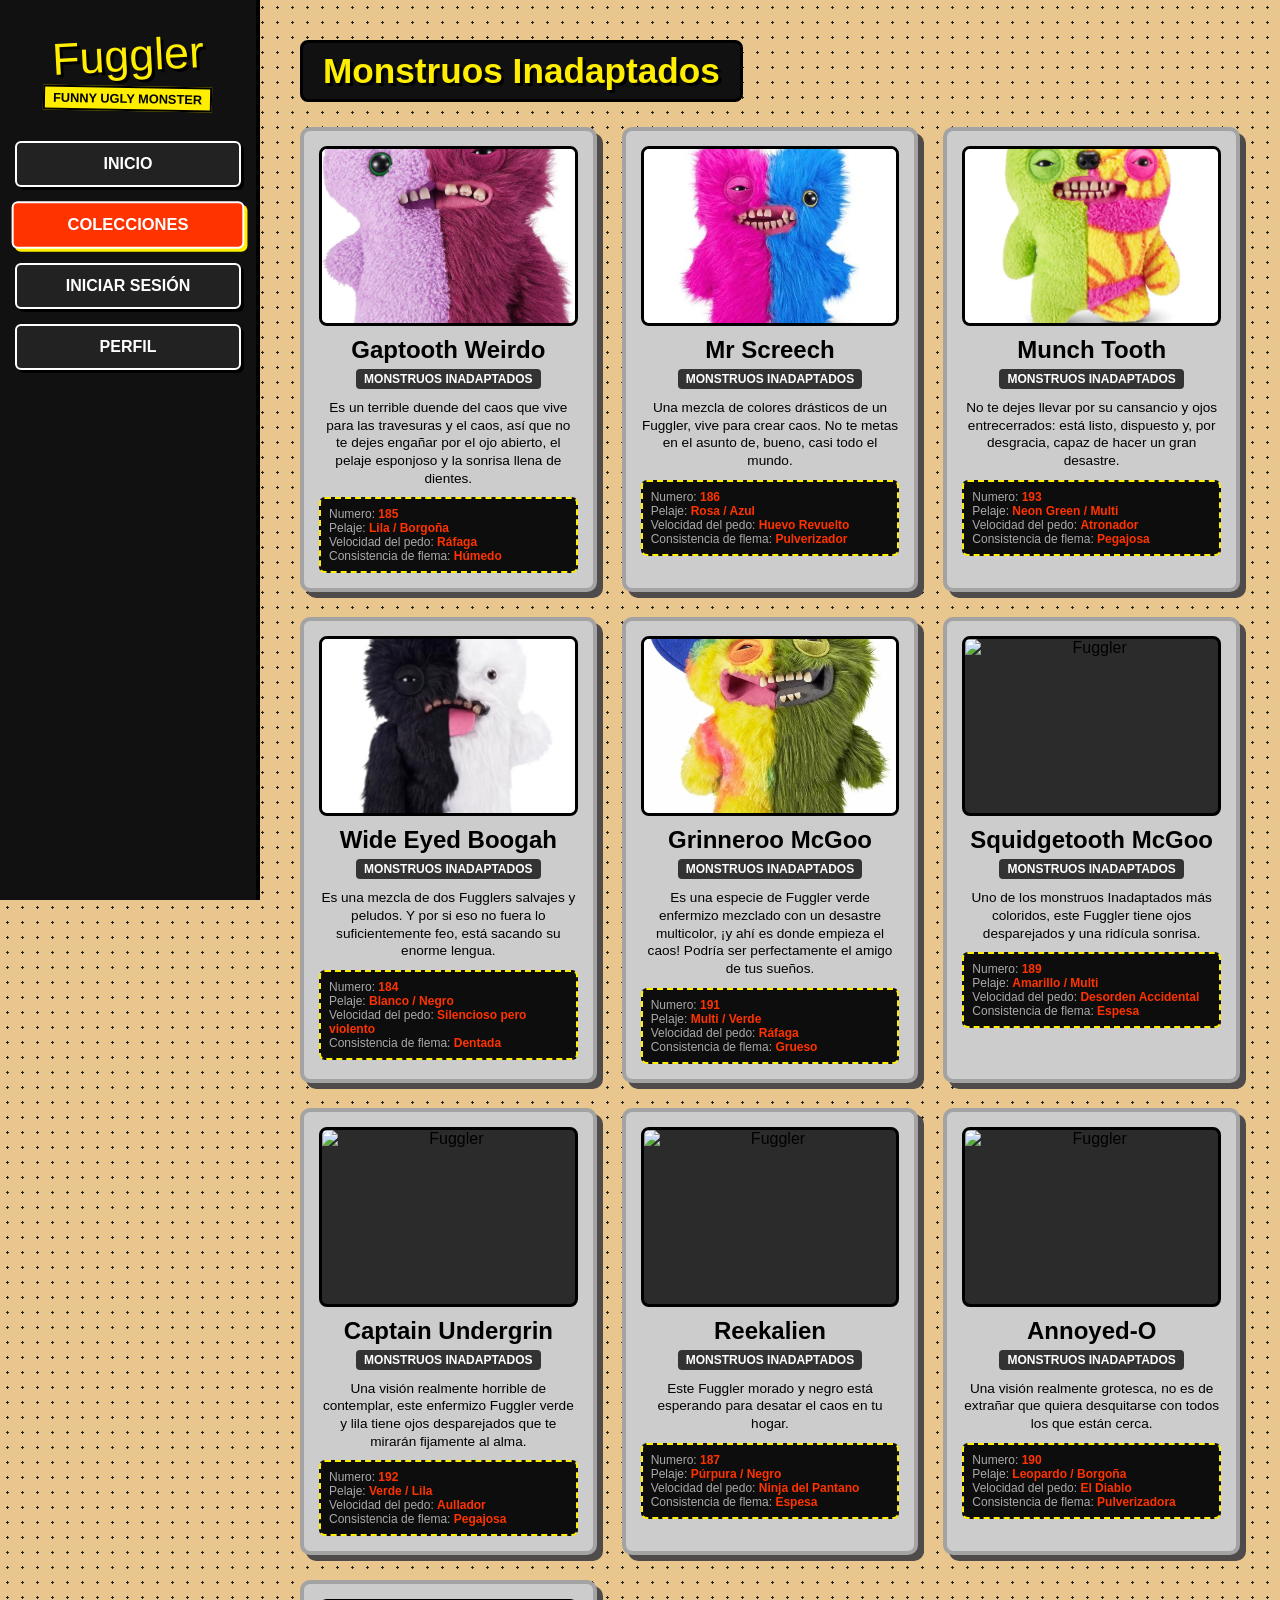
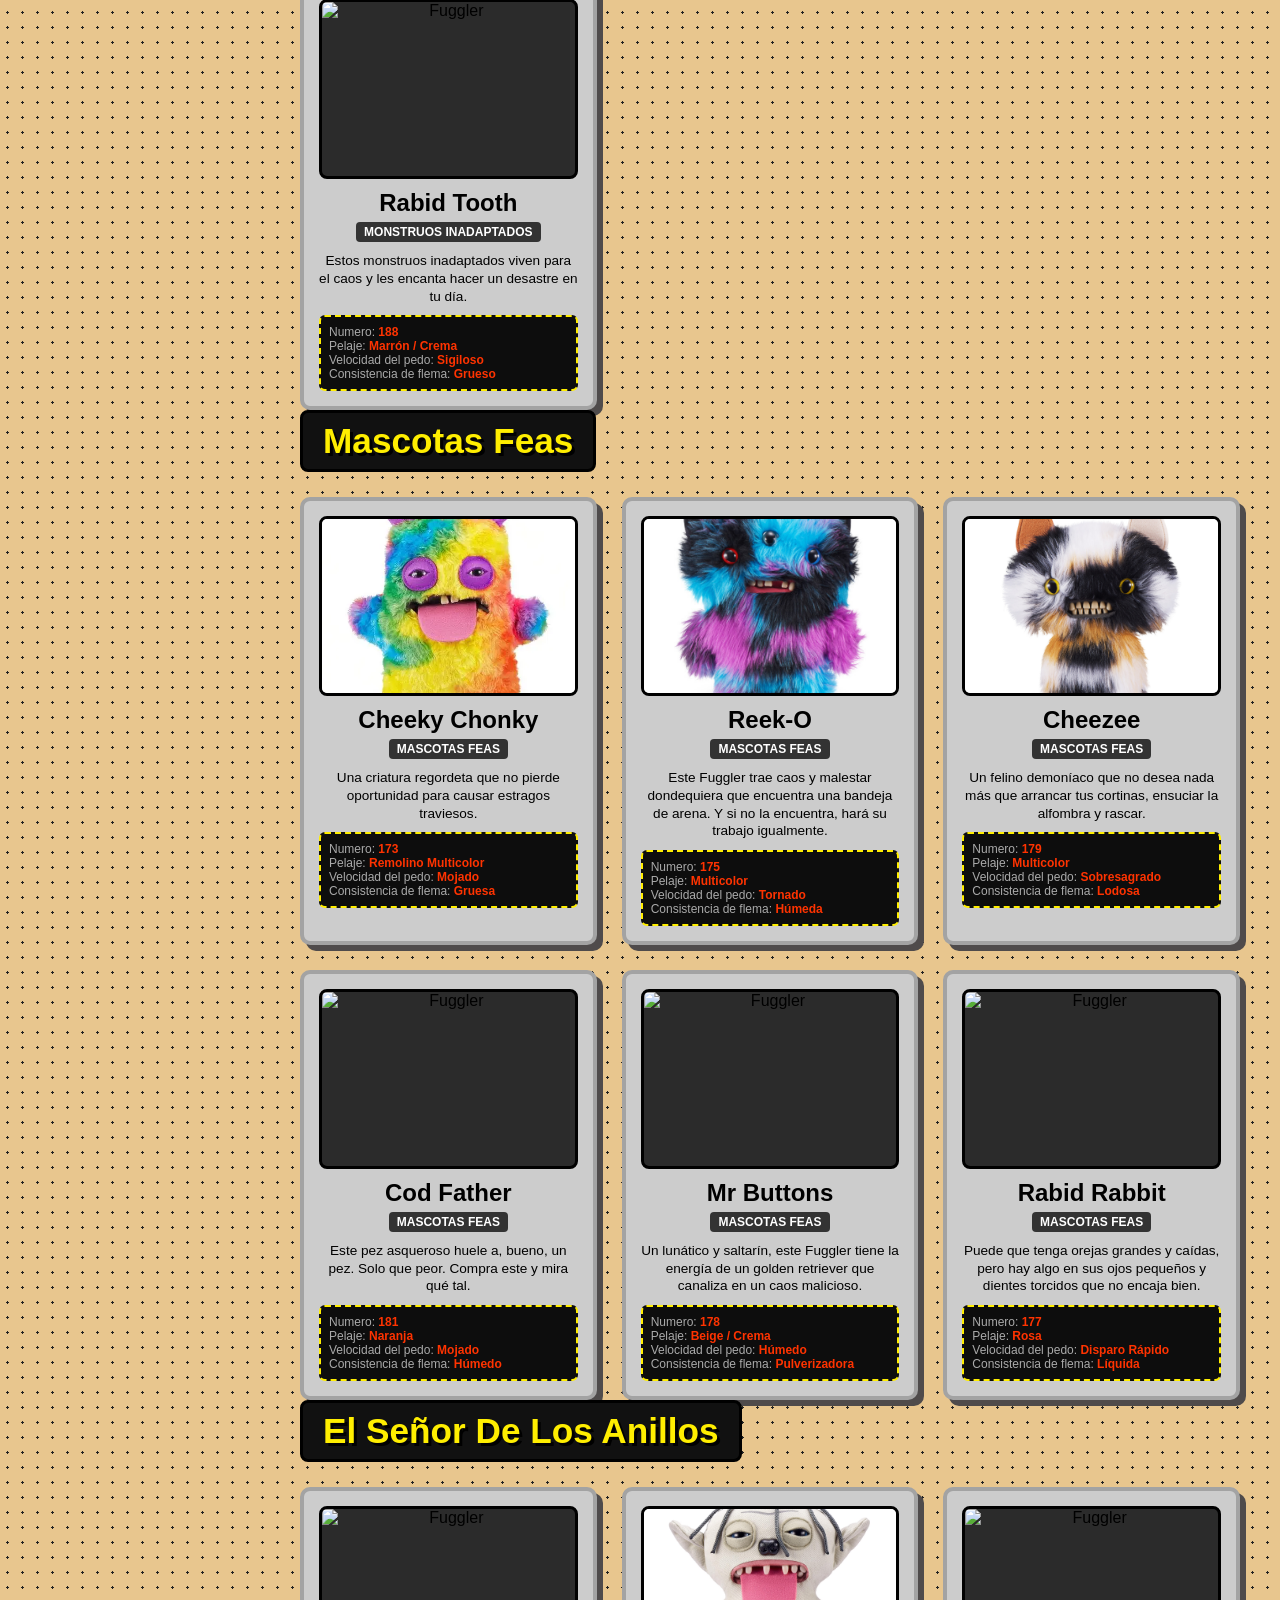
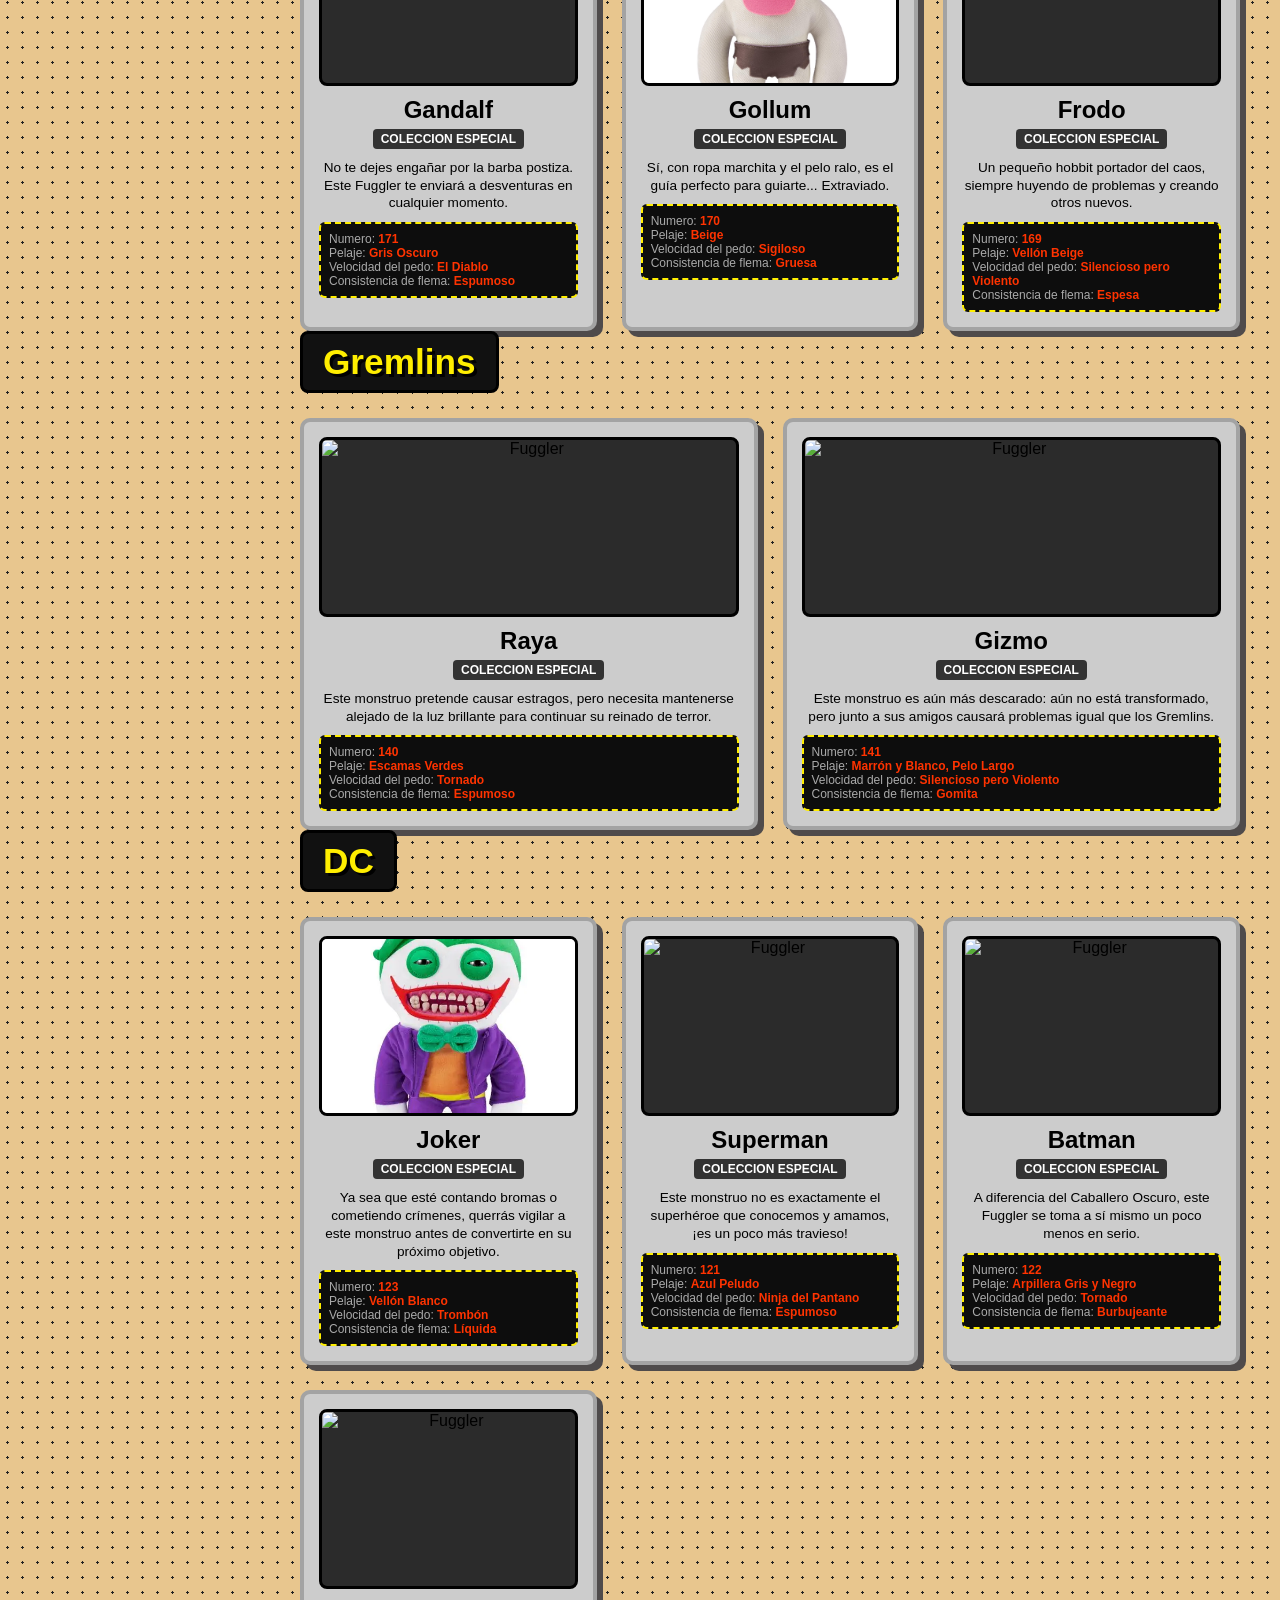
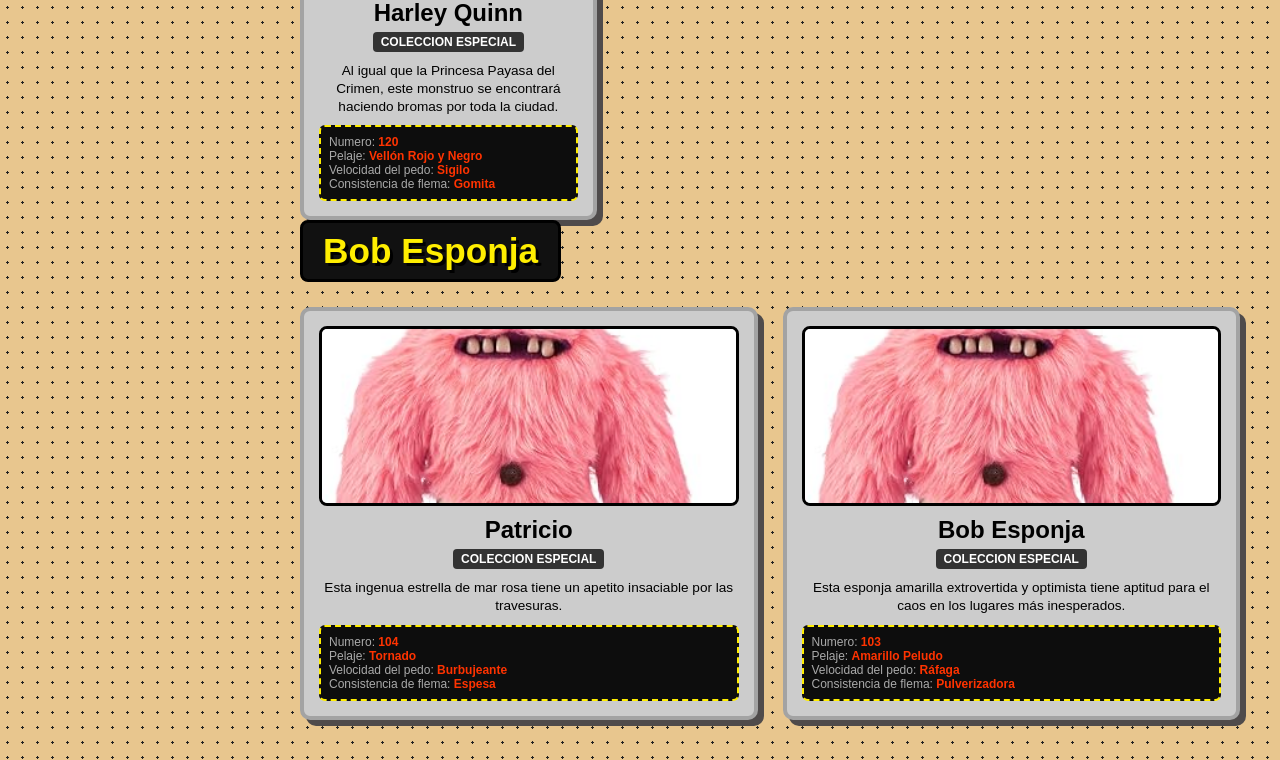
==== commit e864f4db: "Update colecciones.html" ====
--- a/colecciones.html
+++ b/colecciones.html
@@ -20,26 +20,28 @@
     </aside>
 
     <main class="main-content">
-        <h1 class="section-title">Montruos Inadaptados</h1>
+        
+        <!-- COLECCIÓN: MONSTRUOS INADAPTADOS -->
+        <h1 class="section-title">Monstruos Inadaptados</h1>
         <div class="container">
             
             <div class="card">
                 <img src="fuggler1.jpg" alt="Fuggler">
                 <h2>Gaptooth Weirdo</h2>
                 <span class="series">Monstruos Inadaptados</span>
-                <p class="desc">Es un terrible duende del caos que vive para las travesuras y el caos, así que no te dejes engañar por el ojo abierto, el pelaje espnjoso y la sonrisa llena de dientes.</p>
+                <p class="desc">Es un terrible duende del caos que vive para las travesuras y el caos, así que no te dejes engañar por el ojo abierto, el pelaje esponjoso y la sonrisa llena de dientes.</p>
                 <div class="stats">
                     <div>Numero: <span>185</span></div>
                     <div>Pelaje: <span>Lila / Borgoña</span></div>
-                    <div>Velocidad del pedo: <span>Rafaga</span></div>
-                    <div>Consistencia de flema: <span>Humedo</span></div>
+                    <div>Velocidad del pedo: <span>Ráfaga</span></div>
+                    <div>Consistencia de flema: <span>Húmedo</span></div>
                 </div>
             </div>
 
             <div class="card">
                 <img src="fuggler3.jpg" alt="Fuggler">
                 <h2>Mr Screech</h2>
-                <span class="series">Monstruos Inadaptado</span>
+                <span class="series">Monstruos Inadaptados</span>
                 <p class="desc">Una mezcla de colores drásticos de un Fuggler, vive para crear caos. No te metas en el asunto de, bueno, casi todo el mundo.</p>
                 <div class="stats">
                     <div>Numero: <span>186</span></div>
@@ -52,7 +54,7 @@
             <div class="card">
                 <img src="fuggler9.jpg" alt="Fuggler">
                 <h2>Munch Tooth</h2>
-                <span class="series">Monstruos Inadaptado</span>
+                <span class="series">Monstruos Inadaptados</span>
                 <p class="desc">No te dejes llevar por su cansancio y ojos entrecerrados: está listo, dispuesto y, por desgracia, capaz de hacer un gran desastre.</p>
                 <div class="stats">
                     <div>Numero: <span>193</span></div>
@@ -65,8 +67,8 @@
             <div class="card">
                 <img src="fuggler10.jpg" alt="Fuggler">
                 <h2>Wide Eyed Boogah</h2>
-                <span class="series">Monstruos Inadaptado</span>
-                <p class="desc">Es una mezcla de dos Fugglers salvajes y peludos. Y por si eso no fuera lo suficientemente feo, está sacando su enorme lengua</p>
+                <span class="series">Monstruos Inadaptados</span>
+                <p class="desc">Es una mezcla de dos Fugglers salvajes y peludos. Y por si eso no fuera lo suficientemente feo, está sacando su enorme lengua.</p>
                 <div class="stats">
                     <div>Numero: <span>184</span></div>
                     <div>Pelaje: <span>Blanco / Negro</span></div>
@@ -78,7 +80,7 @@
             <div class="card">
                 <img src="fuggler11.jpg" alt="Fuggler">
                 <h2>Grinneroo McGoo</h2>
-                <span class="series">Monstruos Inadaptado</span>
+                <span class="series">Monstruos Inadaptados</span>
                 <p class="desc">Es una especie de Fuggler verde enfermizo mezclado con un desastre multicolor, ¡y ahí es donde empieza el caos! Podría ser perfectamente el amigo de tus sueños.</p>
                 <div class="stats">
                     <div>Numero: <span>191</span></div>
@@ -91,8 +93,8 @@
             <div class="card">
                 <img src="fuggler21.jpg" alt="Fuggler">
                 <h2>Squidgetooth McGoo</h2>
-                <span class="series">Monstruos Inadaptado</span>
-                <p class="desc"> Uno de los monstruos Inadaptados más coloridos, este Fuggler tiene ojos desparejados y una ridícula "sonrisa" de separación con otra. P</p>
+                <span class="series">Monstruos Inadaptados</span>
+                <p class="desc">Uno de los monstruos Inadaptados más coloridos, este Fuggler tiene ojos desparejados y una ridícula sonrisa.</p>
                 <div class="stats">
                     <div>Numero: <span>189</span></div>
                     <div>Pelaje: <span>Amarillo / Multi</span></div>
@@ -104,8 +106,8 @@
             <div class="card">
                 <img src="fuggler22.jpg" alt="Fuggler">
                 <h2>Captain Undergrin</h2>
-                <span class="series">Monstruos Inadaptado</span>
-                <p class="desc">Una visión realmente horrible de contemplar, este enfermizo Fuggler verde y lila tiene ojos desparejados que te mirarán fijamente al alma</p>
+                <span class="series">Monstruos Inadaptados</span>
+                <p class="desc">Una visión realmente horrible de contemplar, este enfermizo Fuggler verde y lila tiene ojos desparejados que te mirarán fijamente al alma.</p>
                 <div class="stats">
                     <div>Numero: <span>192</span></div>
                     <div>Pelaje: <span>Verde / Lila</span></div>
@@ -117,11 +119,11 @@
             <div class="card">
                 <img src="fuggler23.jpg" alt="Fuggler">
                 <h2>Reekalien</h2>
-                <span class="series">Monstruos Inadaptado</span>
+                <span class="series">Monstruos Inadaptados</span>
                 <p class="desc">Este Fuggler morado y negro está esperando para desatar el caos en tu hogar.</p>
                 <div class="stats">
                     <div>Numero: <span>187</span></div>
-                    <div>Pelaje: <span>Purpura / Negro</span></div>
+                    <div>Pelaje: <span>Púrpura / Negro</span></div>
                     <div>Velocidad del pedo: <span>Ninja del Pantano</span></div>
                     <div>Consistencia de flema: <span>Espesa</span></div>
                 </div>
@@ -130,7 +132,7 @@
             <div class="card">
                 <img src="fuggler24.jpg" alt="Fuggler">
                 <h2>Annoyed-O</h2>
-                <span class="series">Monstruos Inadaptado</span>
+                <span class="series">Monstruos Inadaptados</span>
                 <p class="desc">Una visión realmente grotesca, no es de extrañar que quiera desquitarse con todos los que están cerca.</p>
                 <div class="stats">
                     <div>Numero: <span>190</span></div>
@@ -143,17 +145,19 @@
             <div class="card">
                 <img src="fuggler25.jpg" alt="Fuggler">
                 <h2>Rabid Tooth</h2>
-                <span class="series">Monstruos Inadaptado</span>
+                <span class="series">Monstruos Inadaptados</span>
                 <p class="desc">Estos monstruos inadaptados viven para el caos y les encanta hacer un desastre en tu día.</p>
                 <div class="stats">
                     <div>Numero: <span>188</span></div>
-                    <div>Pelaje: <span>Marron / Crema</span></div>
+                    <div>Pelaje: <span>Marrón / Crema</span></div>
                     <div>Velocidad del pedo: <span>Sigiloso</span></div>
                     <div>Consistencia de flema: <span>Grueso</span></div>
                 </div>
             </div>
 
-              <main class="main-content">
+        </div>
+
+        <!-- COLECCIÓN: MASCOTAS FEAS -->
         <h1 class="section-title">Mascotas Feas</h1>
         <div class="container">
             
@@ -161,7 +165,7 @@
                 <img src="fuggler12.jpg" alt="Fuggler">
                 <h2>Cheeky Chonky</h2>
                 <span class="series">Mascotas Feas</span> 
-                <p class="desc"></p>
+                <p class="desc">Una criatura regordeta que no pierde oportunidad para causar estragos traviesos.</p>
                 <div class="stats">
                     <div>Numero: <span>173</span></div>
                     <div>Pelaje: <span>Remolino Multicolor</span></div>
@@ -174,12 +178,12 @@
                 <img src="fuggler13.jpg" alt="Fuggler">
                 <h2>Reek-O</h2>
                 <span class="series">Mascotas Feas</span> 
-                <p class="desc"> Este Fuggler trae caos y malestar dondequiera que encuentra una bandeja de arena. Y si no encuentra una bandeja de arena, hará su trabajo igualmente.</p>
+                <p class="desc">Este Fuggler trae caos y malestar dondequiera que encuentra una bandeja de arena. Y si no la encuentra, hará su trabajo igualmente.</p>
                 <div class="stats">
                     <div>Numero: <span>175</span></div>
                     <div>Pelaje: <span>Multicolor</span></div>
                     <div>Velocidad del pedo: <span>Tornado</span></div>
-                    <div>Consistencia de flema: <span>Humeda</span></div>
+                    <div>Consistencia de flema: <span>Húmeda</span></div>
                 </div>
             </div>
             
@@ -196,43 +200,48 @@
                 </div>
             </div>
 
-             <div class="card">
+            <div class="card">
                 <img src="fuggler26.jpg" alt="Fuggler">
                 <h2>Cod Father</h2>
                 <span class="series">Mascotas Feas</span> 
-                <p class="desc">Este pez asqueroso huele a, bueno, un pez. Solo que peor. Compra este y mira qué tal. Si no funciona, bueno, muchos más peces en el mar.</p>
+                <p class="desc">Este pez asqueroso huele a, bueno, un pez. Solo que peor. Compra este y mira qué tal.</p>
                 <div class="stats">
                     <div>Numero: <span>181</span></div>
                     <div>Pelaje: <span>Naranja</span></div>
                     <div>Velocidad del pedo: <span>Mojado</span></div>
-                    <div>Consistencia de flema: <span>Humedo</span></div>
-                </div>
-                 
-            </div> <div class="card">
+                    <div>Consistencia de flema: <span>Húmedo</span></div>
+                </div>
+            </div>
+
+            <div class="card">
                 <img src="fuggler27.jpg" alt="Fuggler">
                 <h2>Mr Buttons</h2>
                 <span class="series">Mascotas Feas</span> 
-                <p class="desc">Un lunático y saltarín, este Fuggler tiene la energía de un golden retriever que canaliza en un caos malicioso</p>
+                <p class="desc">Un lunático y saltarín, este Fuggler tiene la energía de un golden retriever que canaliza en un caos malicioso.</p>
                 <div class="stats">
                     <div>Numero: <span>178</span></div>
                     <div>Pelaje: <span>Beige / Crema</span></div>
-                    <div>Velocidad del pedo: <span>Humedo</span></div>
+                    <div>Velocidad del pedo: <span>Húmedo</span></div>
                     <div>Consistencia de flema: <span>Pulverizadora</span></div>
                 </div>
-                
-            </div> <div class="card">
+            </div>
+
+            <div class="card">
                 <img src="fuggler28.jpg" alt="Fuggler">
                 <h2>Rabid Rabbit</h2>
                 <span class="series">Mascotas Feas</span> 
-                <p class="desc">Puede que tenga orejas grandes y caídas, pero hay algo en sus ojos pequeños y dientes torcidos que no encaja bien. </p>
+                <p class="desc">Puede que tenga orejas grandes y caídas, pero hay algo en sus ojos pequeños y dientes torcidos que no encaja bien.</p>
                 <div class="stats">
                     <div>Numero: <span>177</span></div>
                     <div>Pelaje: <span>Rosa</span></div>
-                    <div>Velocidad del pedo: <span>Disparo Rapido</span></div>
-                    <div>Consistencia de flema: <span>Liquida</span></div>
-              </div>
-
-             <main class="main-content">
+                    <div>Velocidad del pedo: <span>Disparo Rápido</span></div>
+                    <div>Consistencia de flema: <span>Líquida</span></div>
+                </div>
+            </div>
+
+        </div>
+
+        <!-- COLECCIÓN: EL SEÑOR DE LOS ANILLOS -->
         <h1 class="section-title">El Señor De Los Anillos</h1>
         <div class="container">
             
@@ -247,13 +256,13 @@
                     <div>Velocidad del pedo: <span>El Diablo</span></div>
                     <div>Consistencia de flema: <span>Espumoso</span></div>
                 </div>
-            </div>       
+            </div>        
 
             <div class="card">
                 <img src="fuggler19.jpg" alt="Fuggler">
                 <h2>Gollum</h2>
                 <span class="series">Coleccion Especial</span>
-                <p class="desc"> Sí, con ropa marchita y el pelo ralado, es el guía perfecto para guiarte... Extraviado.</p>
+                <p class="desc">Sí, con ropa marchita y el pelo ralo, es el guía perfecto para guiarte... Extraviado.</p>
                 <div class="stats">
                     <div>Numero: <span>170</span></div>
                     <div>Pelaje: <span>Beige</span></div>
@@ -266,16 +275,18 @@
                 <img src="fuggler30.jpg" alt="Fuggler">
                 <h2>Frodo</h2>
                 <span class="series">Coleccion Especial</span>
-                <p class="desc"></p>
+                <p class="desc">Un pequeño hobbit portador del caos, siempre huyendo de problemas y creando otros nuevos.</p>
                 <div class="stats">
                     <div>Numero: <span>169</span></div>
-                    <div>Pelaje: <span>Vellon Beige</span></div>
-                    <div>Velocidad del pedo: <span>Silencioso pero Vilento</span></div>
+                    <div>Pelaje: <span>Vellón Beige</span></div>
+                    <div>Velocidad del pedo: <span>Silencioso pero Violento</span></div>
                     <div>Consistencia de flema: <span>Espesa</span></div>
                 </div>
             </div>
 
-            <main class="main-content">
+        </div>
+
+        <!-- COLECCIÓN: GREMLINS -->
         <h1 class="section-title">Gremlins</h1>
         <div class="container">
             
@@ -296,16 +307,18 @@
                 <img src="fuggler29.jpg" alt="Fuggler">
                 <h2>Gizmo</h2>
                 <span class="series">Coleccion Especial</span>
-                <p class="desc">Este monstruo es aún más descarado: aún no está transformado, pero junto a sus amigos monstruos causará problemas igual que los propios Gremlins.</p>
+                <p class="desc">Este monstruo es aún más descarado: aún no está transformado, pero junto a sus amigos causará problemas igual que los Gremlins.</p>
                 <div class="stats">
                     <div>Numero: <span>141</span></div>
-                    <div>Pelaje: <span>Marron y Blanco, Pelo Largo/span></div>
+                    <div>Pelaje: <span>Marrón y Blanco, Pelo Largo</span></div>
                     <div>Velocidad del pedo: <span>Silencioso pero Violento</span></div>
                     <div>Consistencia de flema: <span>Gomita</span></div>
                 </div>
             </div> 
 
-            <main class="main-content">
+        </div>
+
+        <!-- COLECCIÓN: DC -->
         <h1 class="section-title">DC</h1>
         <div class="container">
             
@@ -316,17 +329,17 @@
                 <p class="desc">Ya sea que esté contando bromas o cometiendo crímenes, querrás vigilar a este monstruo antes de convertirte en su próximo objetivo.</p>
                 <div class="stats">
                     <div>Numero: <span>123</span></div>
-                    <div>Pelaje: <span>Vellon Blanco</span></div>
-                    <div>Velocidad del pedo: <span>Trombon</span></div>
-                    <div>Consistencia de flema: <span>Liquida</span></div>
-                </div>
-            </div> 
-
-           <div class="card">
+                    <div>Pelaje: <span>Vellón Blanco</span></div>
+                    <div>Velocidad del pedo: <span>Trombón</span></div>
+                    <div>Consistencia de flema: <span>Líquida</span></div>
+                </div>
+            </div> 
+
+            <div class="card">
                 <img src="fuggler31.jpg" alt="Fuggler">
                 <h2>Superman</h2>
                 <span class="series">Coleccion Especial</span>
-                <p class="desc">Este monstruo no es exactamente el superhéroe que conocemos y amamos, ¡es un poco más travieso! Mantén la vista en el cielo, nunca sabes dónde puedes ver a este sinvergüenza ni qué trucos va a hacer.</p>
+                <p class="desc">Este monstruo no es exactamente el superhéroe que conocemos y amamos, ¡es un poco más travieso!</p>
                 <div class="stats">
                     <div>Numero: <span>121</span></div>
                     <div>Pelaje: <span>Azul Peludo</span></div>
@@ -352,16 +365,18 @@
                 <img src="fuggler34.jpg" alt="Fuggler">
                 <h2>Harley Quinn</h2>
                 <span class="series">Coleccion Especial</span>
-                <p class="desc">Al igual que la Princesa Payasada del Crimen, este monstruo se encontrará haciendo bromas y haciendo travesuras por toda la ciudad.</p>
+                <p class="desc">Al igual que la Princesa Payasa del Crimen, este monstruo se encontrará haciendo bromas por toda la ciudad.</p>
                 <div class="stats">
                     <div>Numero: <span>120</span></div>
-                    <div>Pelaje: <span>Vellon Rojo y Negro</span></div>
+                    <div>Pelaje: <span>Vellón Rojo y Negro</span></div>
                     <div>Velocidad del pedo: <span>Sigilo</span></div>
                     <div>Consistencia de flema: <span>Gomita</span></div>
                 </div>
             </div> 
 
-            <main class="main-content">
+        </div>
+
+        <!-- COLECCIÓN: BOB ESPONJA -->
         <h1 class="section-title">Bob Esponja</h1>
         <div class="container">
             
@@ -382,16 +397,17 @@
                 <img src="fuggler16.jpg" alt="Fuggler">
                 <h2>Bob Esponja</h2>
                 <span class="series">Coleccion Especial</span>
-                <p class="desc"> Esta esponja amarilla extrovertida y optimista tiene aptitud para el caos. Crea caos en los lugares más inesperados.</p>
+                <p class="desc">Esta esponja amarilla extrovertida y optimista tiene aptitud para el caos en los lugares más inesperados.</p>
                 <div class="stats">
                     <div>Numero: <span>103</span></div>
-                    <div>Pelaje: <span>Amarillo Peludop</span></div>
-                    <div>Velocidad del pedo: <span>Rafaga</span></div>
+                    <div>Pelaje: <span>Amarillo Peludo</span></div>
+                    <div>Velocidad del pedo: <span>Ráfaga</span></div>
                     <div>Consistencia de flema: <span>Pulverizadora</span></div>
                 </div>
-            </div
-            
-        </div>
+            </div>
+
+        </div>
+
     </main>
 </body>
 </html>
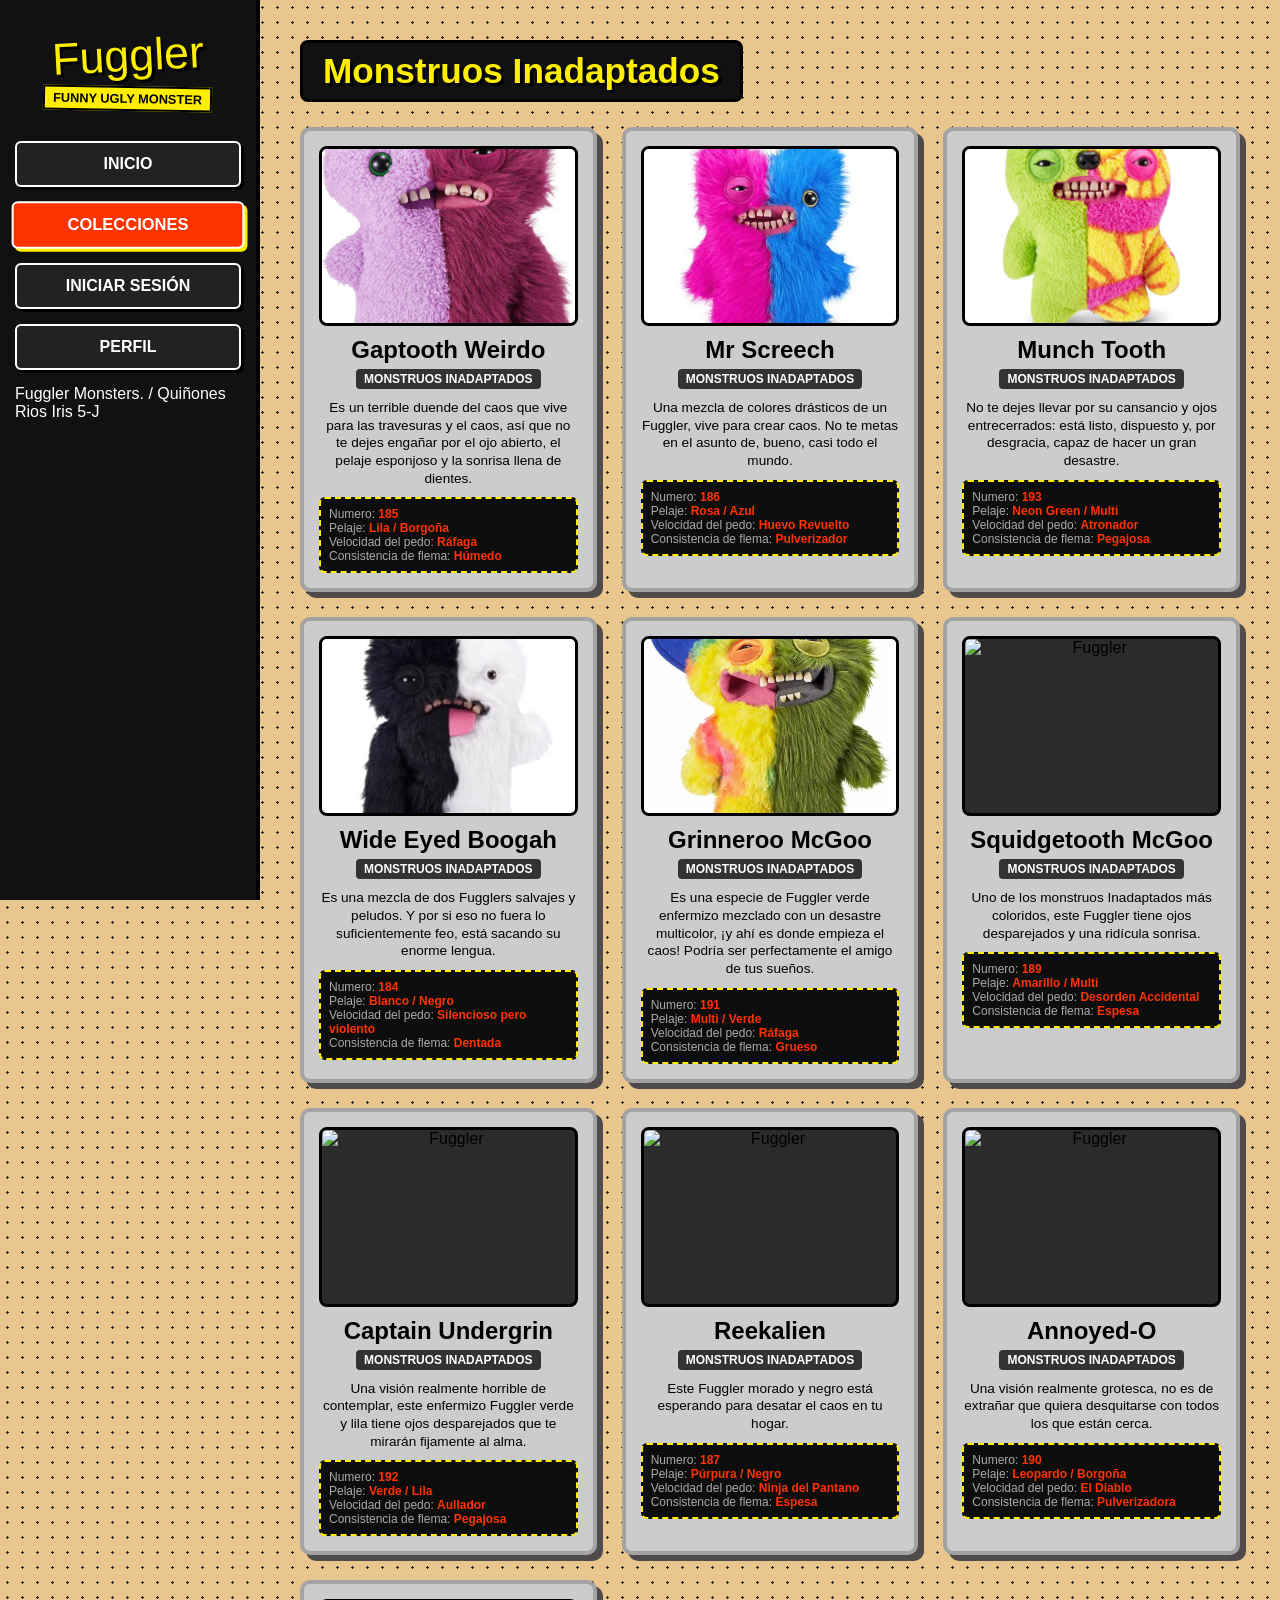
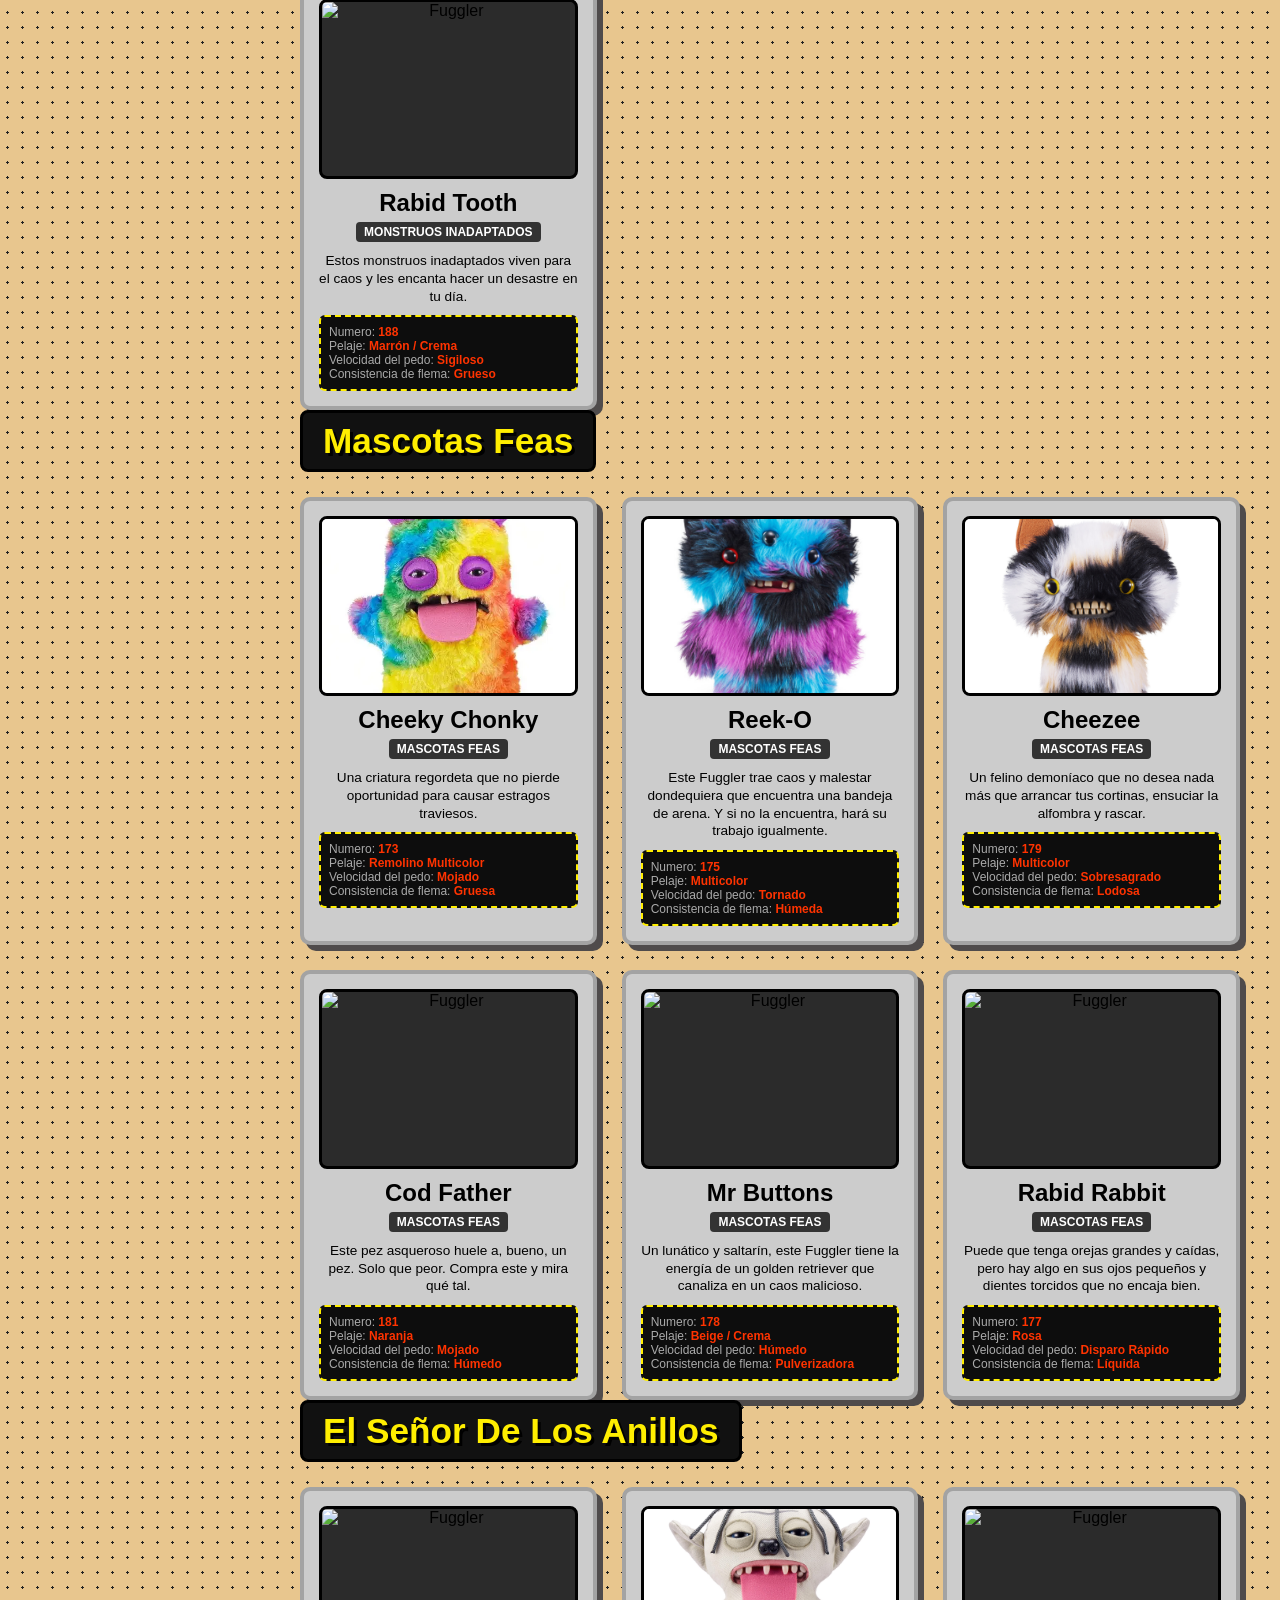
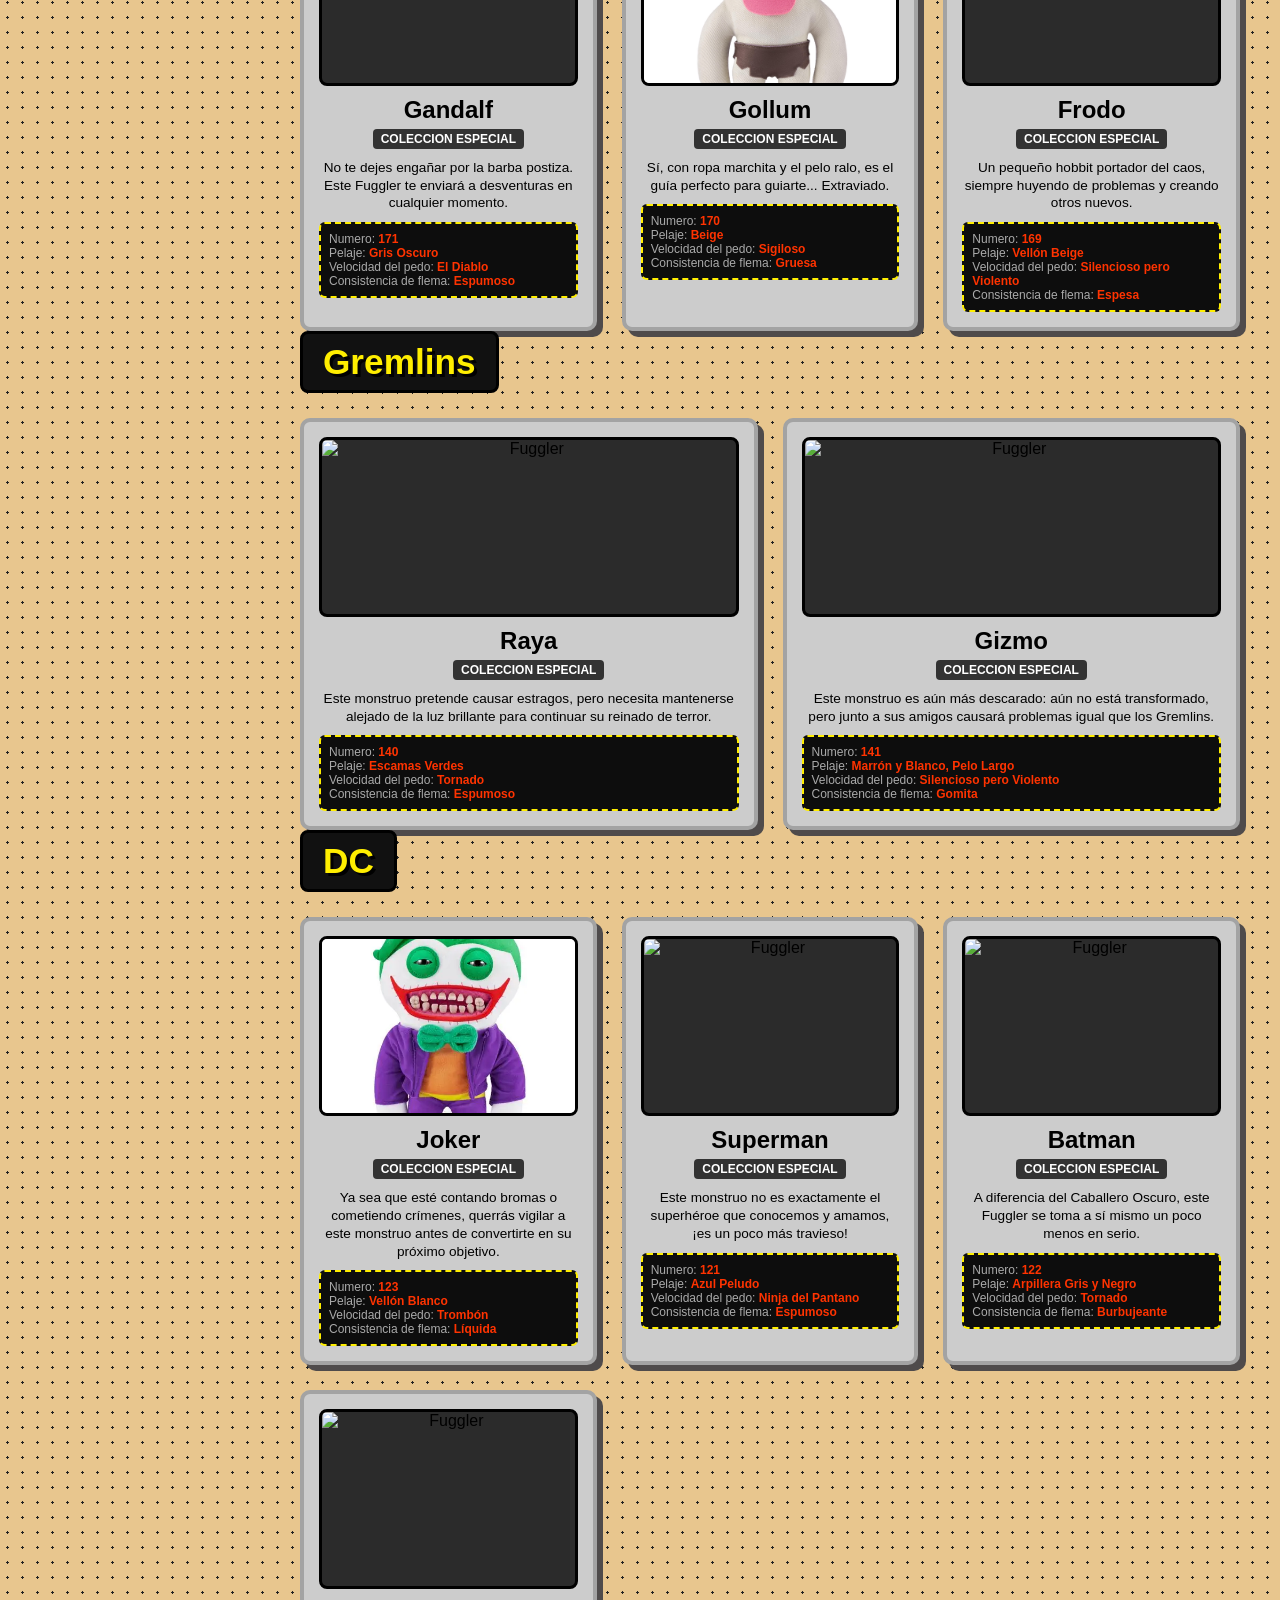
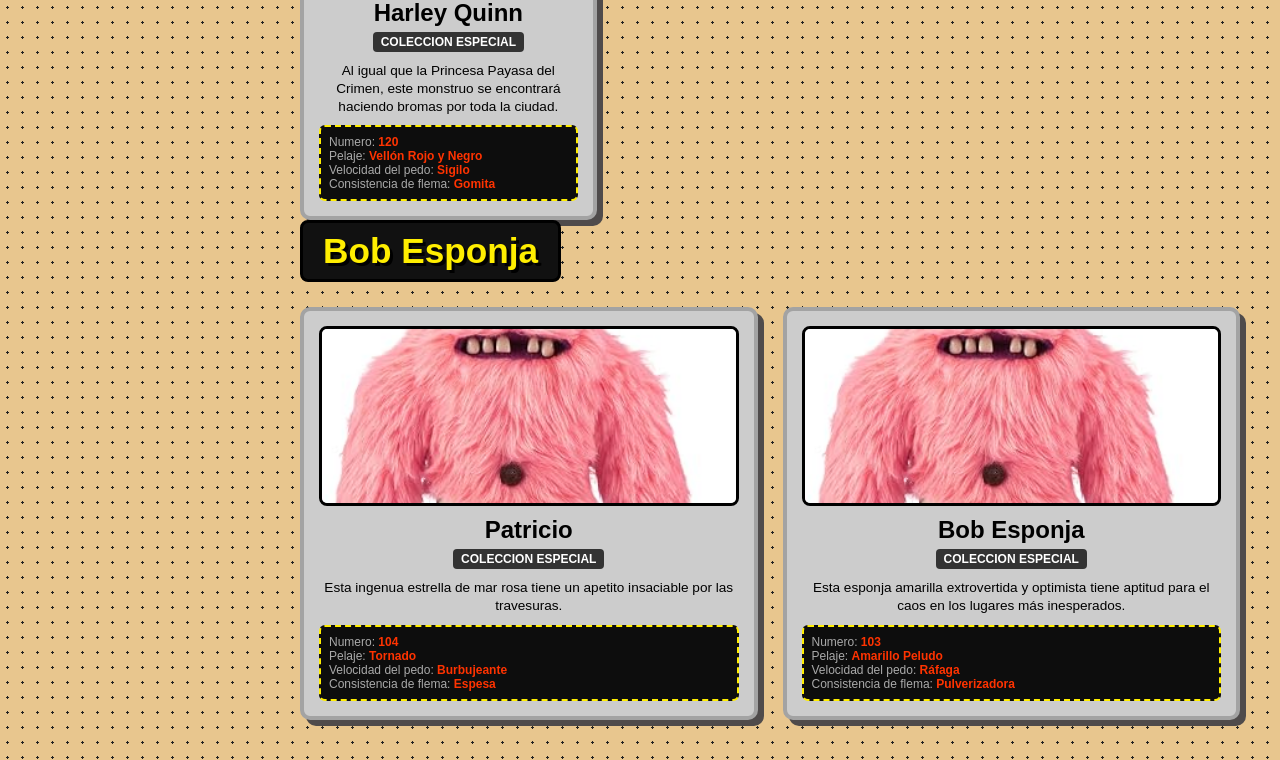
==== commit dccd5832: "Update colecciones.html" ====
--- a/colecciones.html
+++ b/colecciones.html
@@ -17,6 +17,9 @@
                 <li><a href="perfil.html">Perfil</a></li>
             </ul>
         </nav>
+        <footer>
+            <p> Fuggler Monsters.  /  Quiñones Rios Iris 5-J</p>
+        </footer>
     </aside>
 
     <main class="main-content">
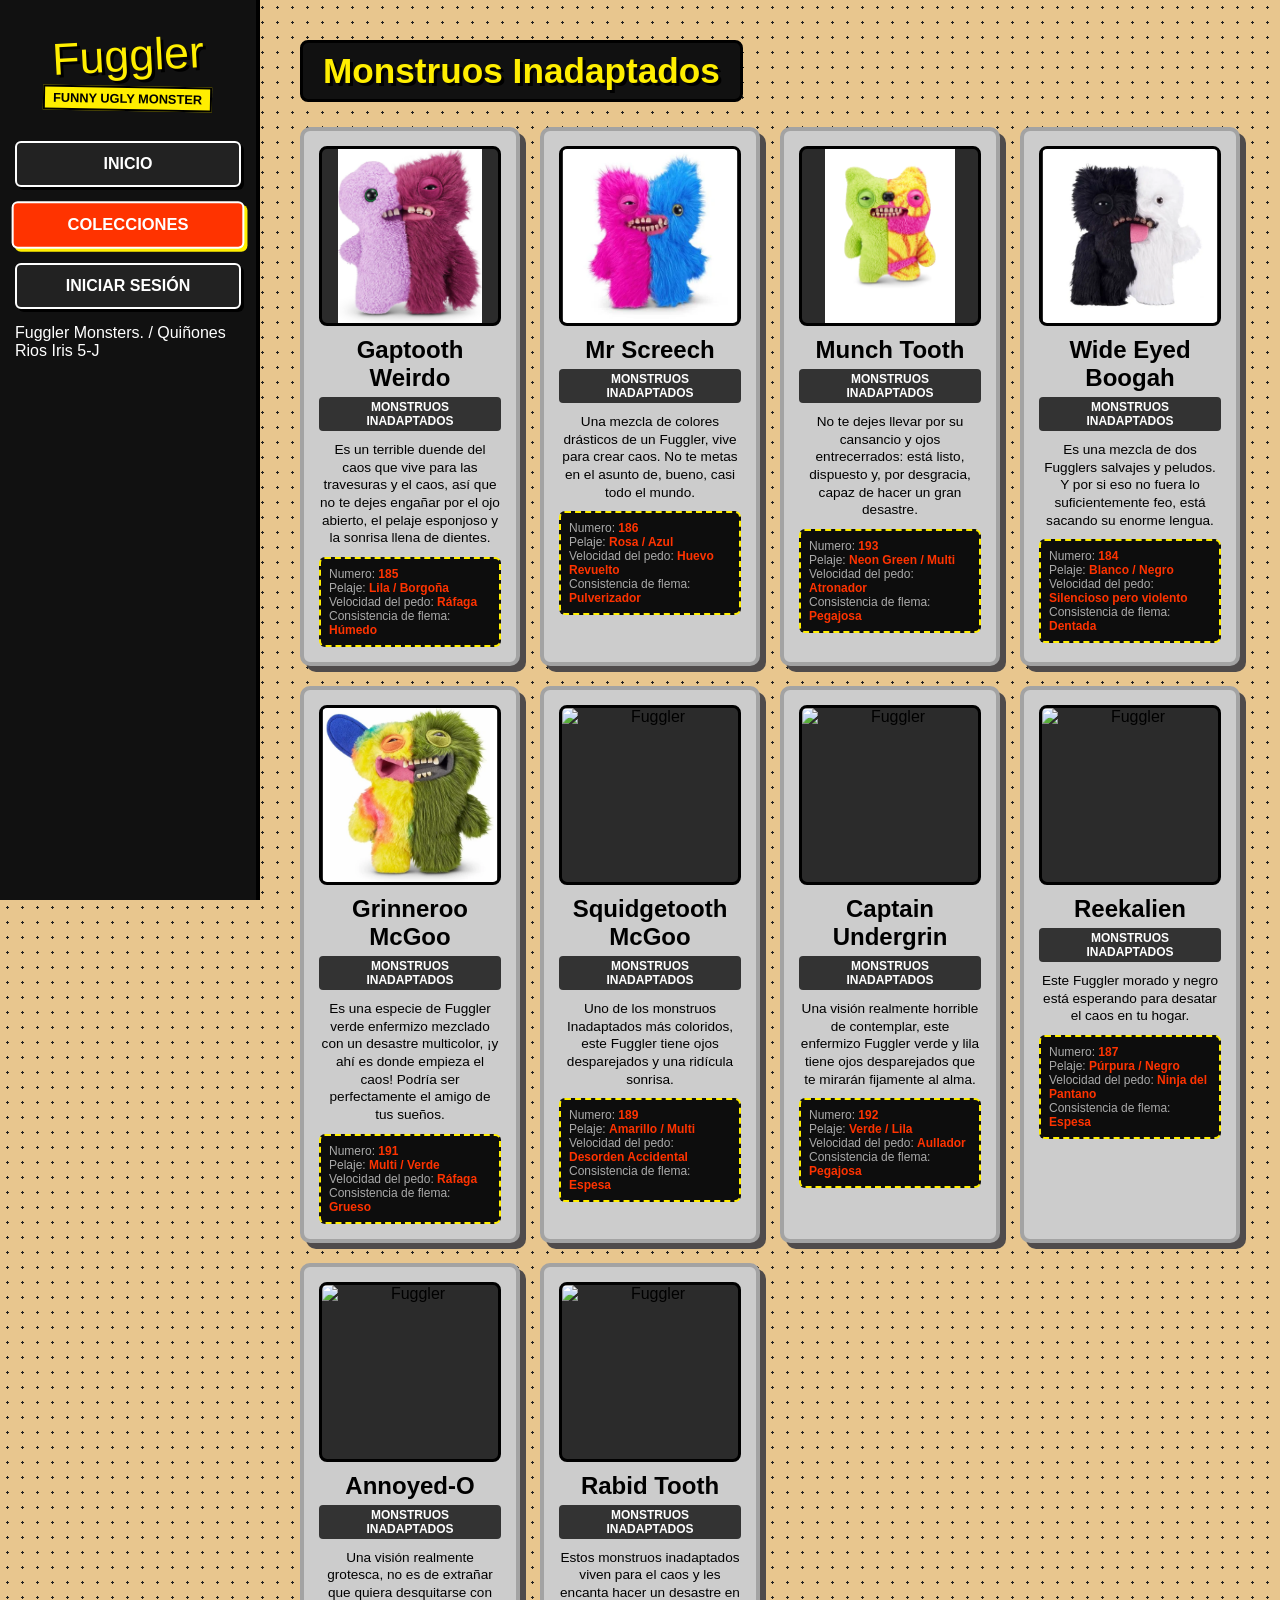
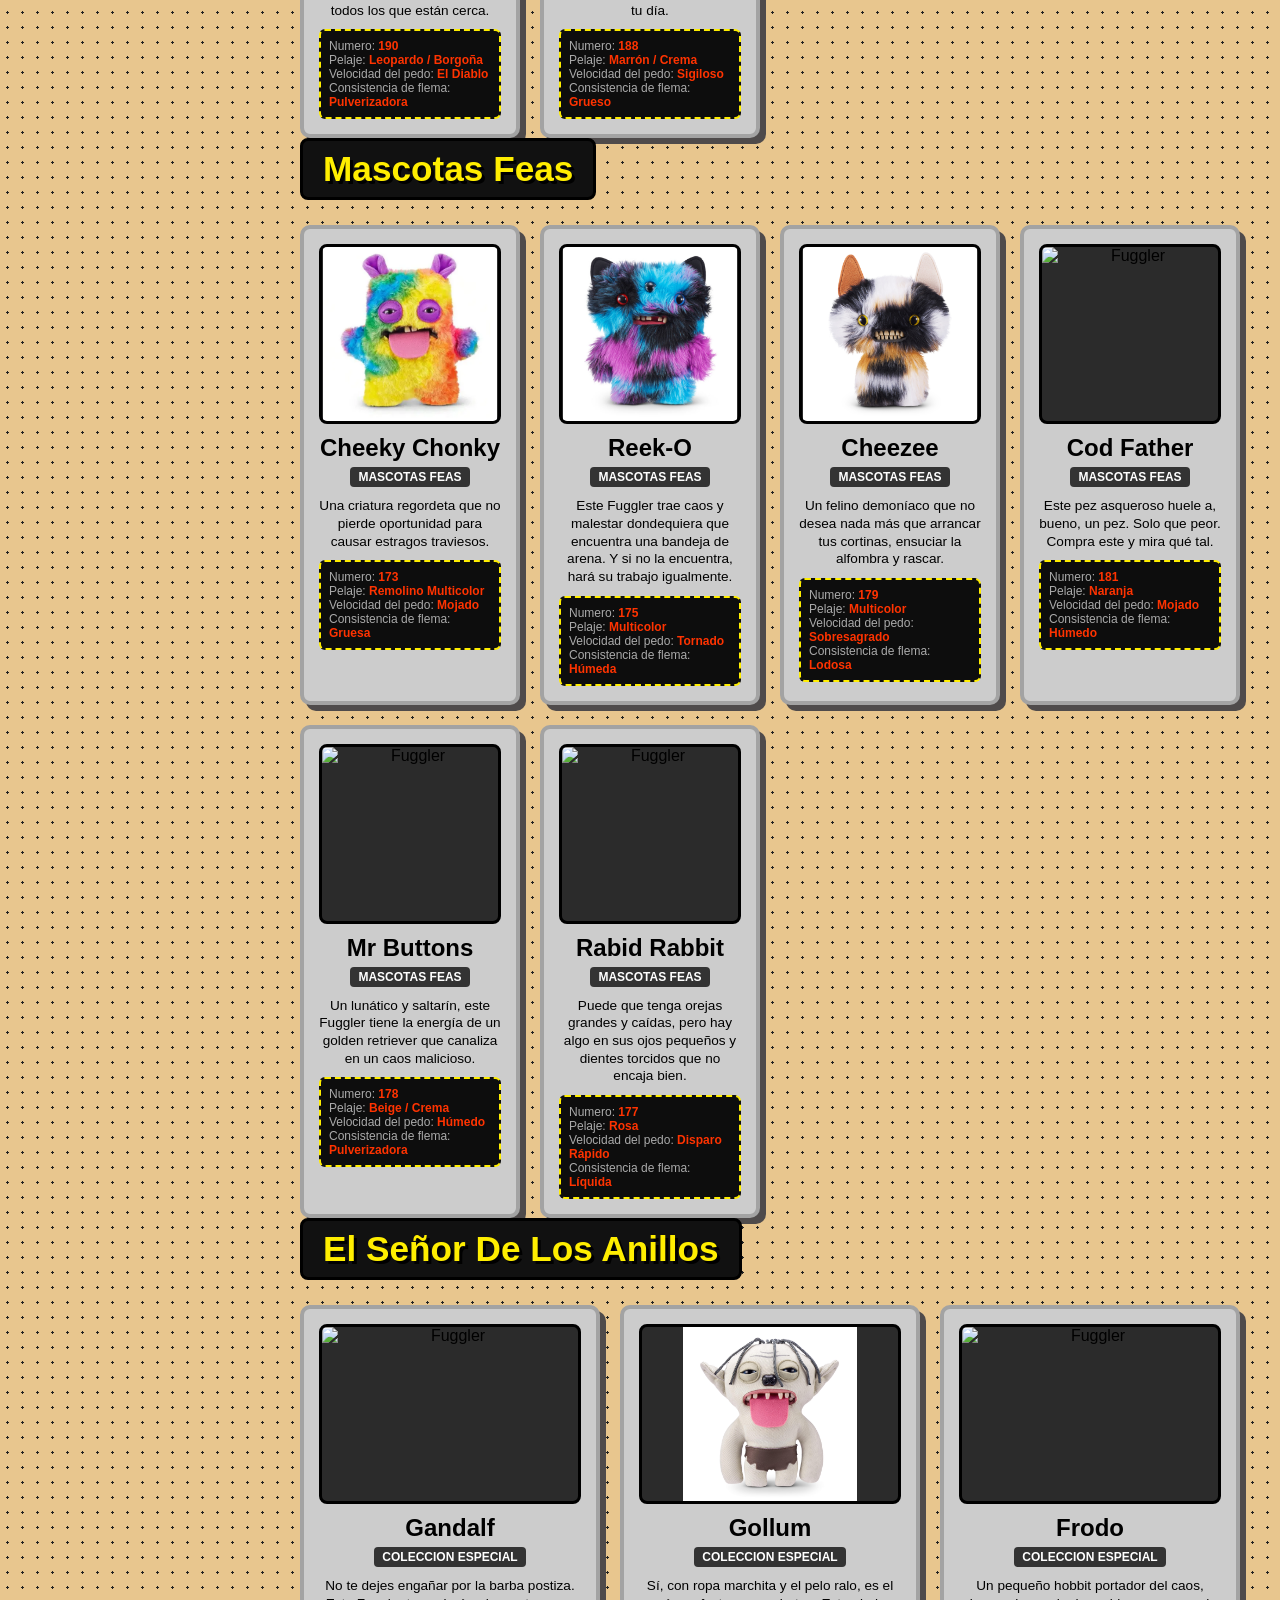
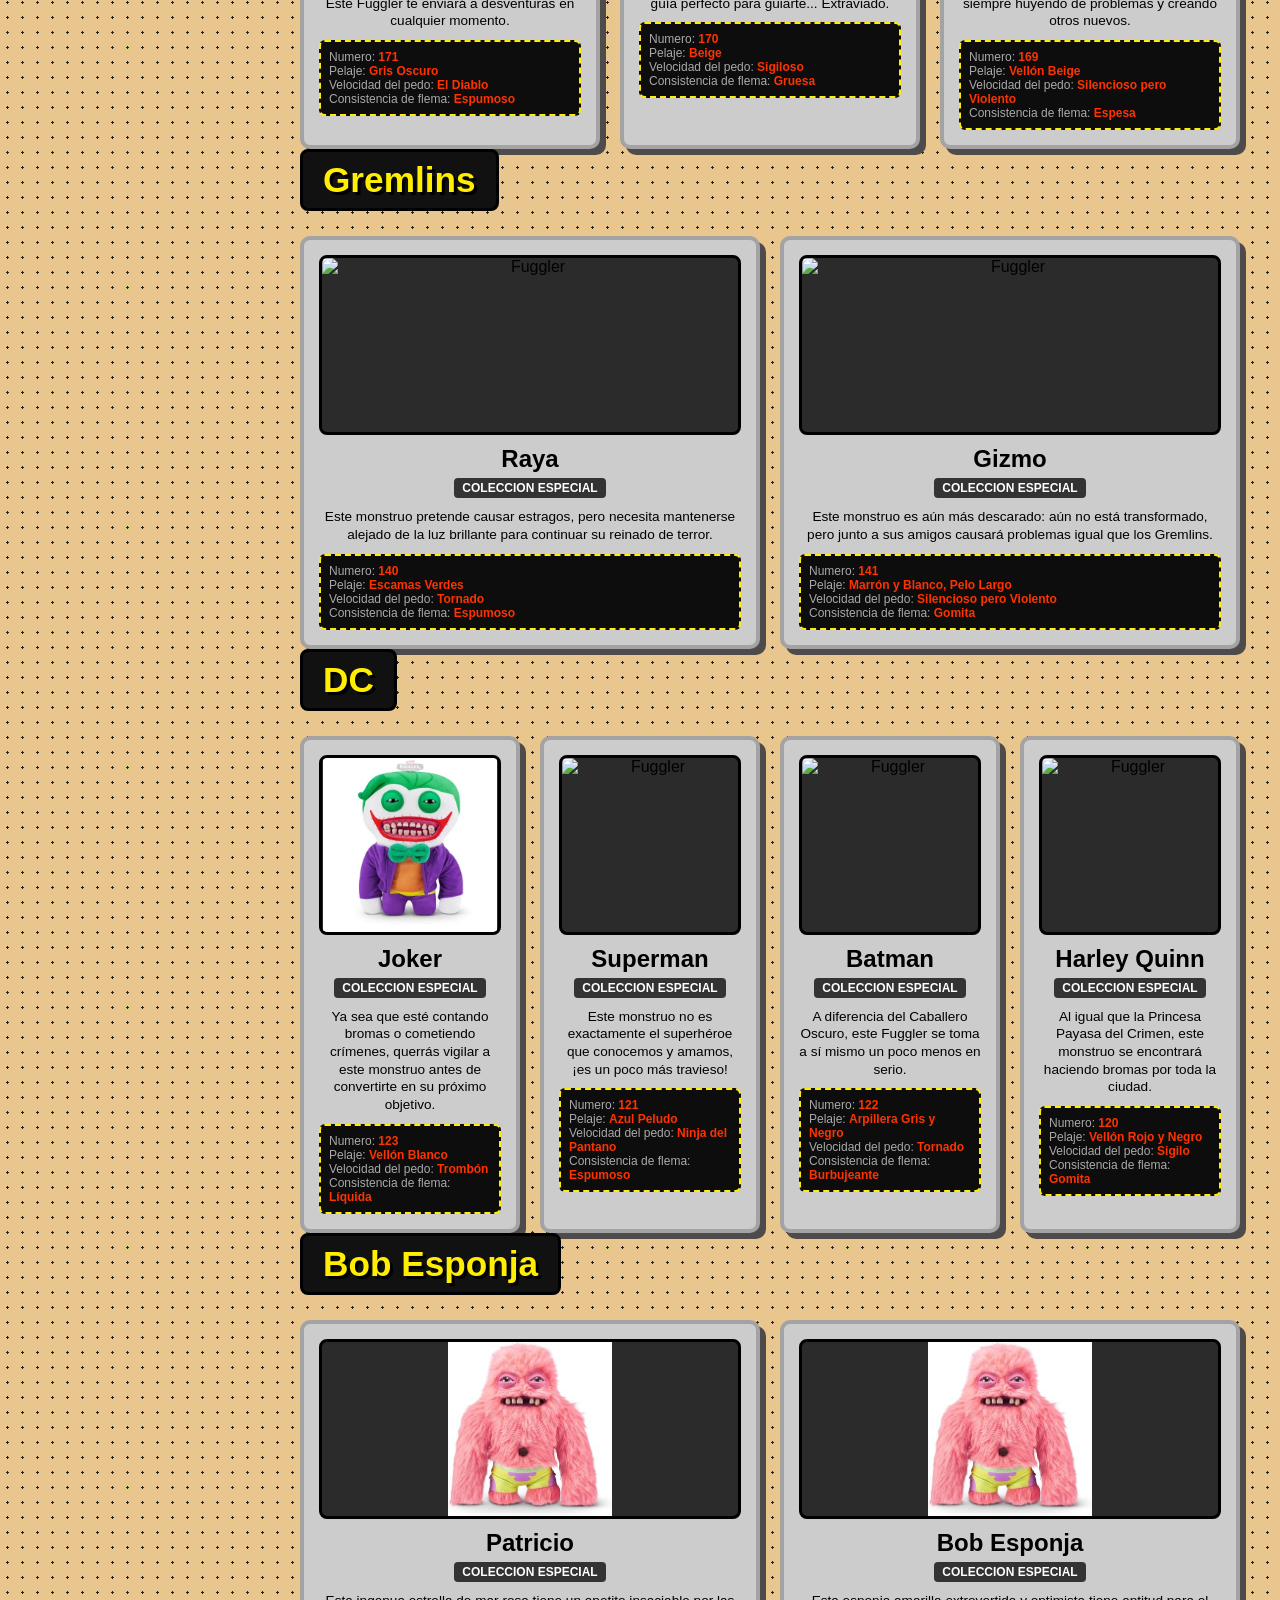
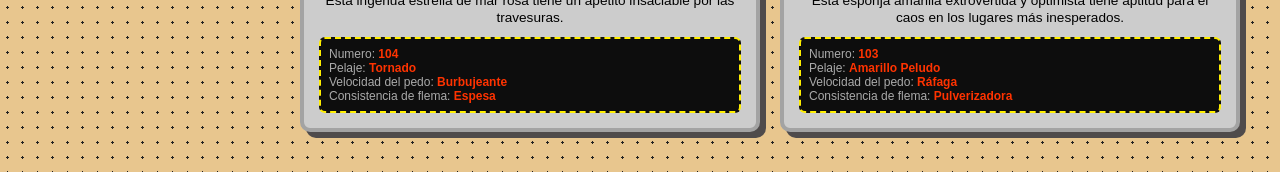
==== commit 28f7b2fb: "Update colecciones.html" ====
--- a/colecciones.html
+++ b/colecciones.html
@@ -14,7 +14,6 @@
                 <li><a href="index.html">Inicio</a></li>
                 <li><a href="colecciones.html" class="active">Colecciones</a></li>
                 <li><a href="iniciar_sesion.html">Iniciar Sesión</a></li>
-                <li><a href="perfil.html">Perfil</a></li>
             </ul>
         </nav>
         <footer>
--- a/estilos.css
+++ b/estilos.css
@@ -108,13 +108,13 @@
 }
 
 /* REJILLA Y TARJETAS */
-.container { display: grid; grid-template-columns: repeat(auto-fit, minmax(250px, 1fr)); gap: 25px; }
+.container { display: grid; grid-template-columns: repeat(auto-fit, minmax(200px, 1fr)); gap: 20px; }
 .card {
     background: #ccc; border: 4px solid #a3a3a3; border-radius: 10px; padding: 15px;
     box-shadow: 6px 6px 0 #4F4B4B; display: flex; flex-direction: column; align-items: center;
     text-align: center; color: #000;
 }
-.card img { width: 100%; height: 180px; object-fit: cover; border-radius: 8px; border: 3px solid #000; background: #2b2b2b; margin-bottom: 10px; }
+.card img { width: 100%; height: 180px; object-fit: contain; border-radius: 8px; border: 3px solid #000; background: #2b2b2b; margin-bottom: 10px; }
 .card h2 { font-family: Impact, sans-serif; font-size: 1.5rem; color: #000; margin-bottom: 5px; }
 .card .series { background: #333; color: #fff; font-size: 0.75rem; padding: 3px 8px; border-radius: 4px; text-transform: uppercase; margin-bottom: 10px; font-weight: 700; }
 .card p.desc { font-size: 0.85rem; line-height: 1.3; margin-bottom: 10px; }
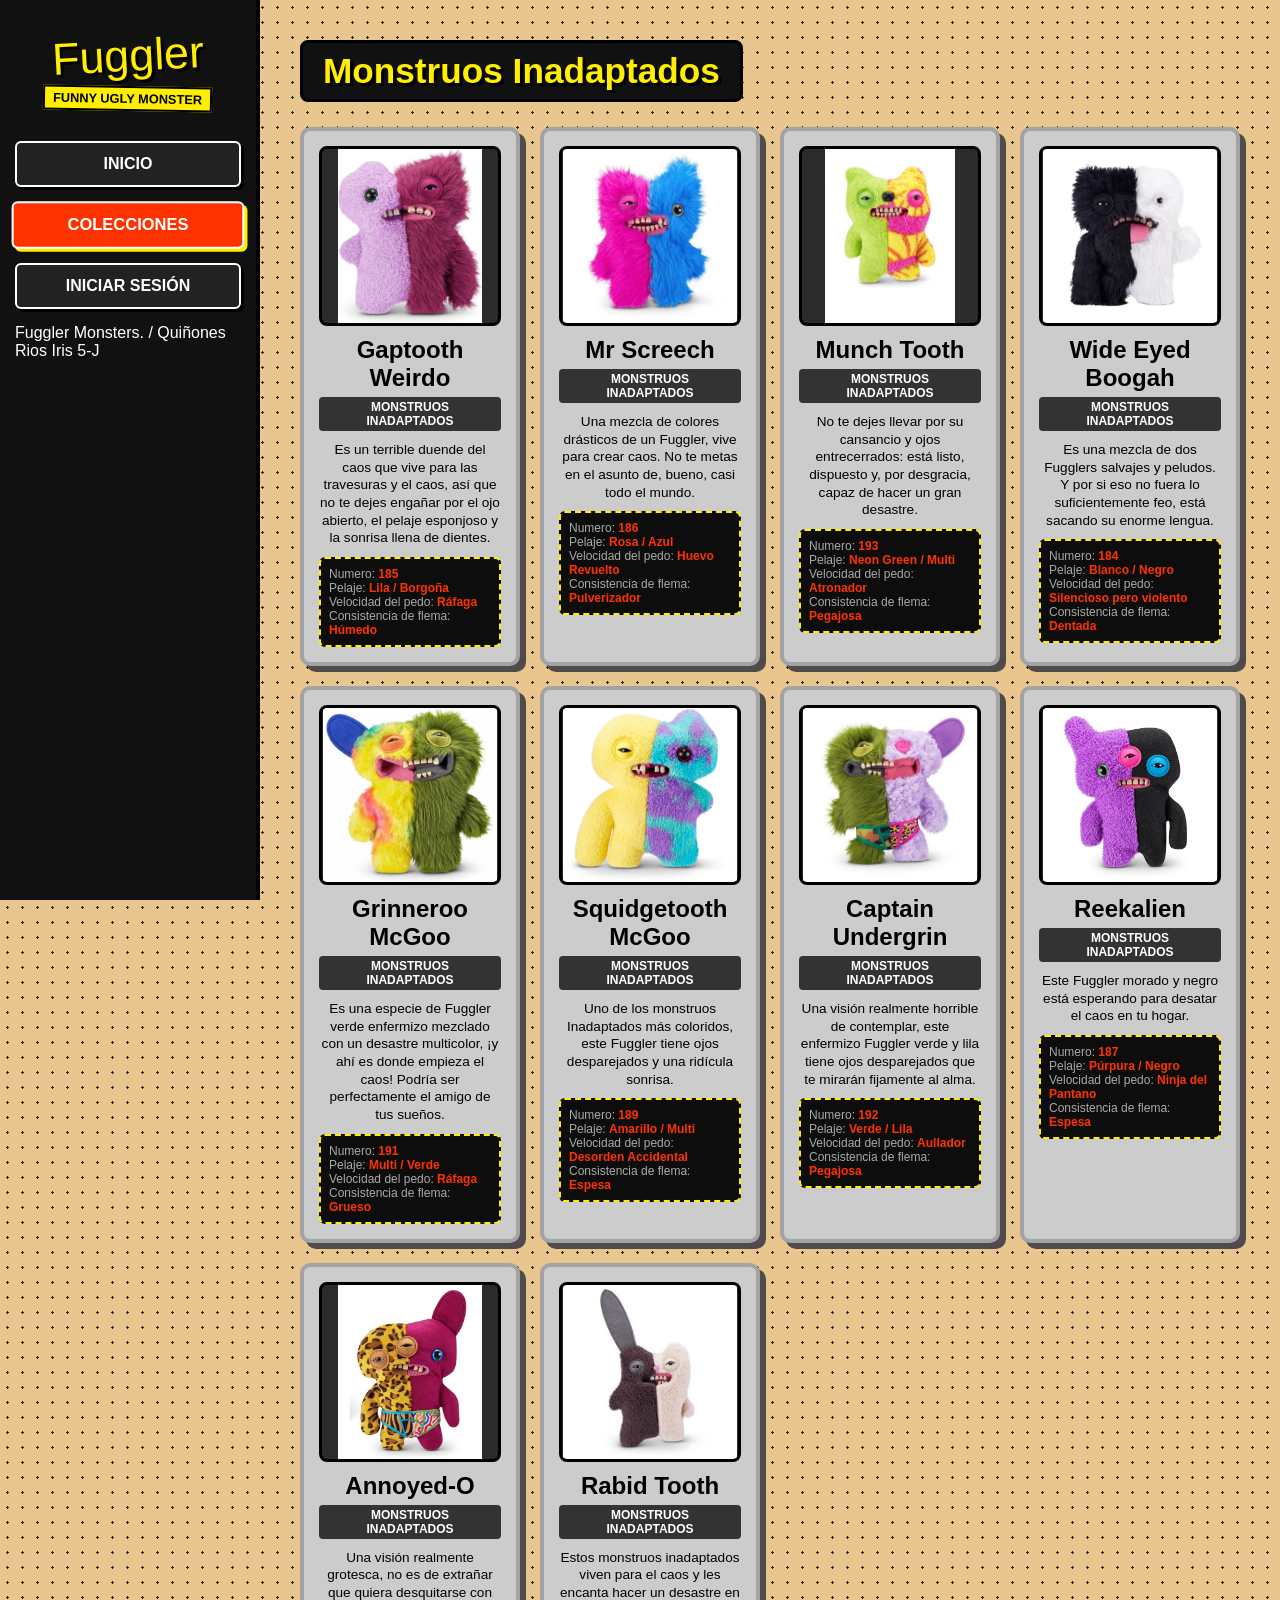
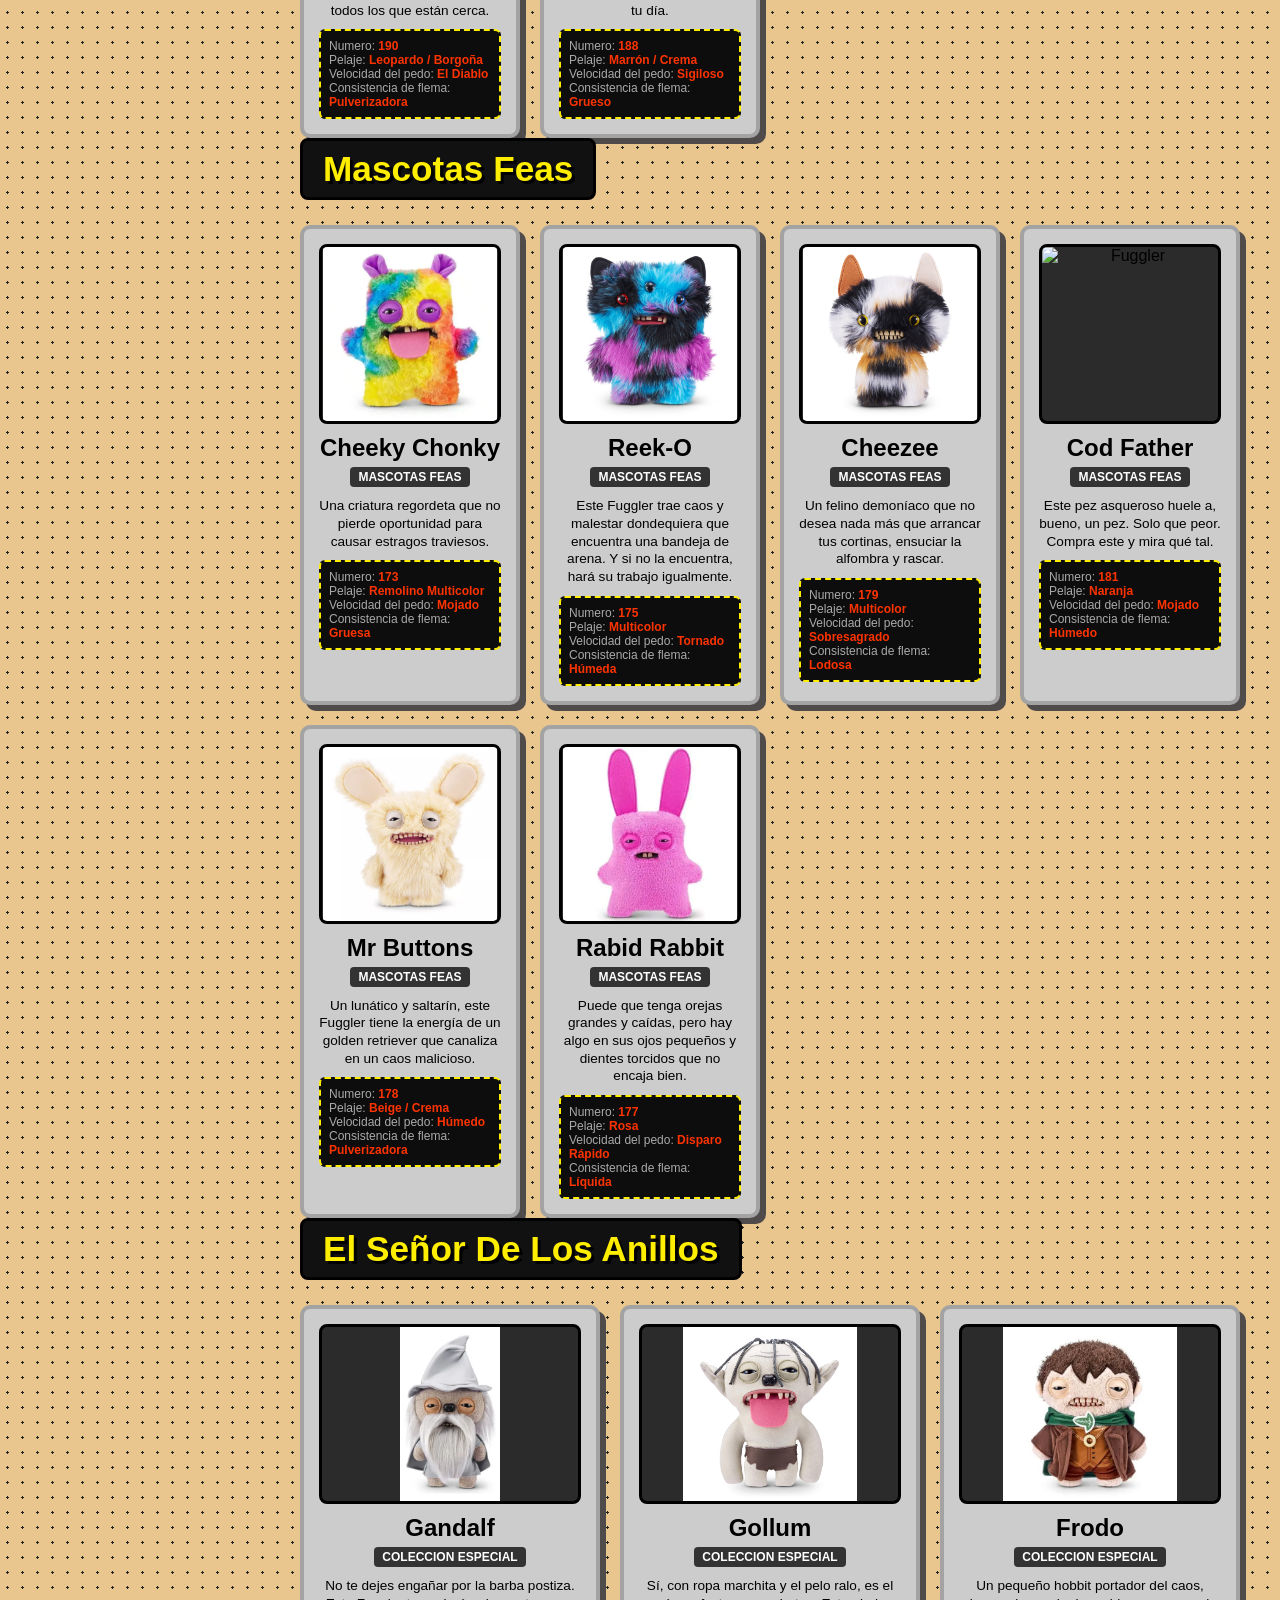
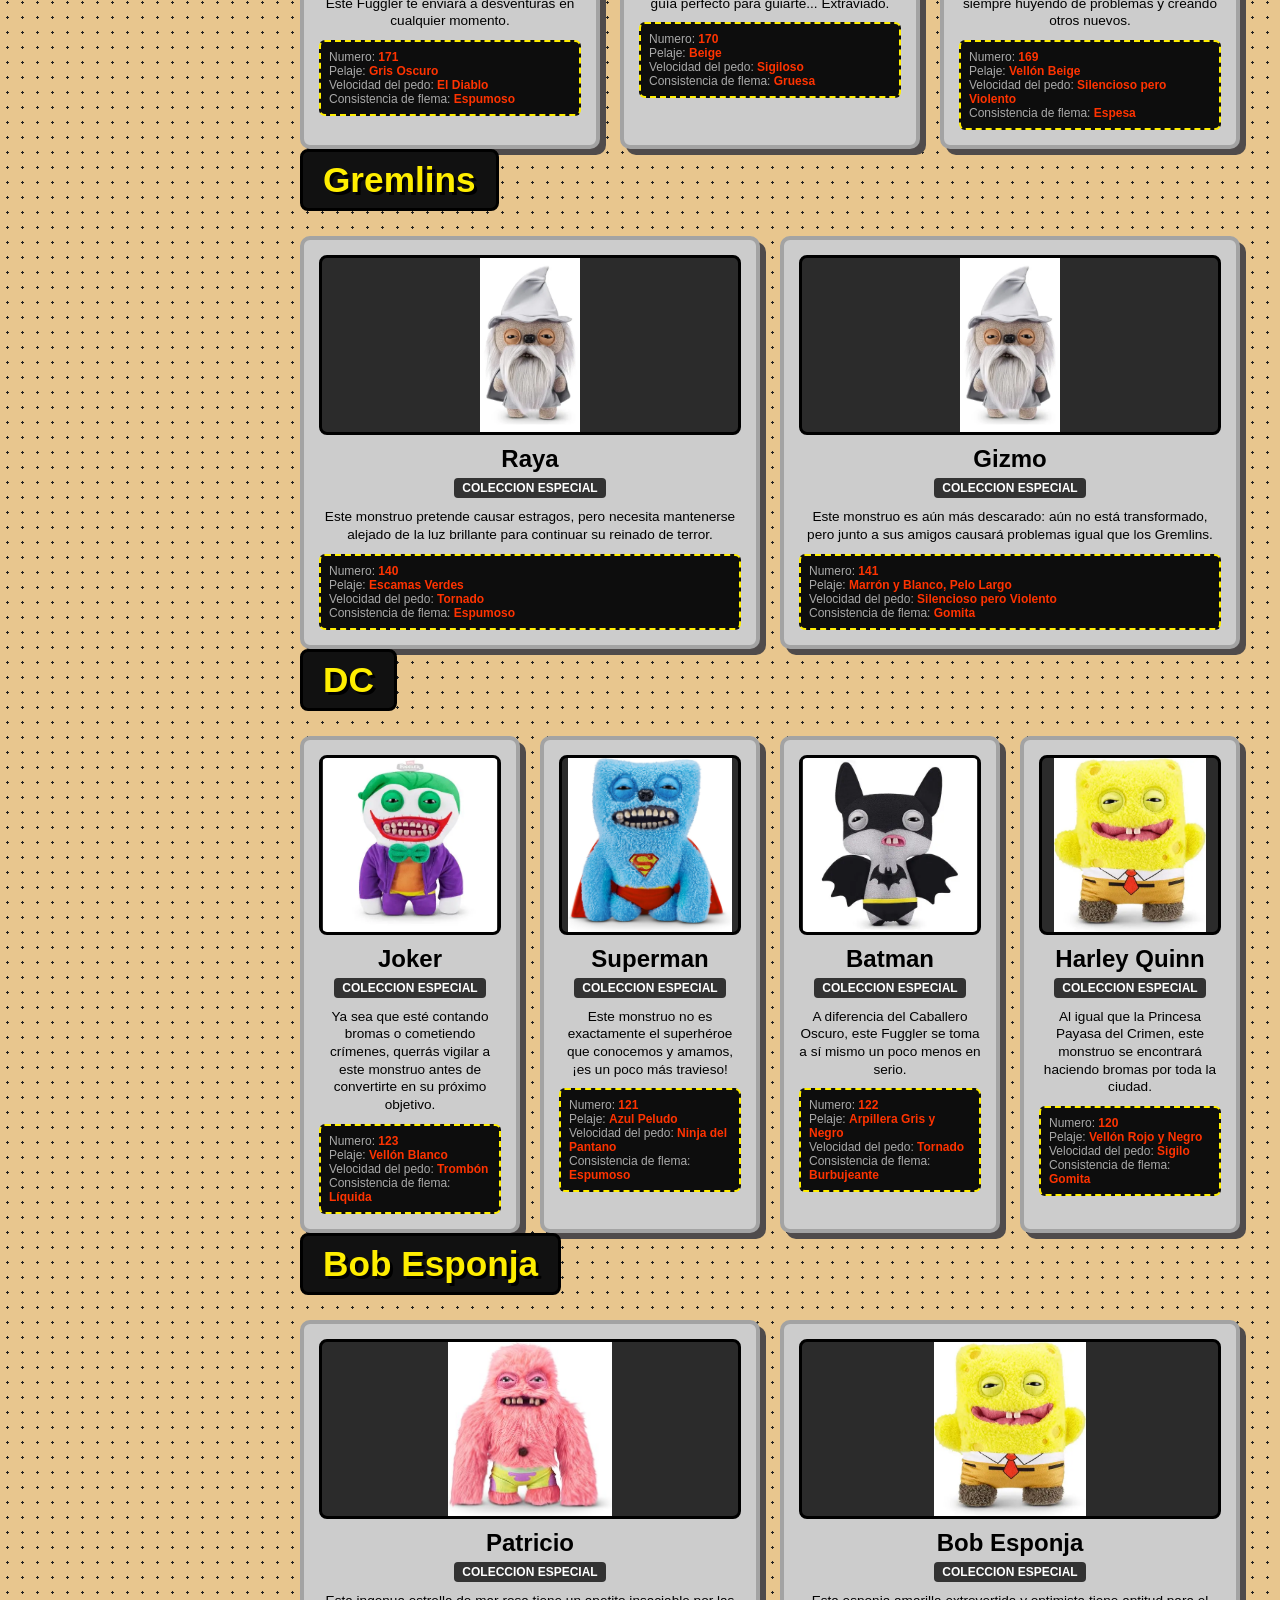
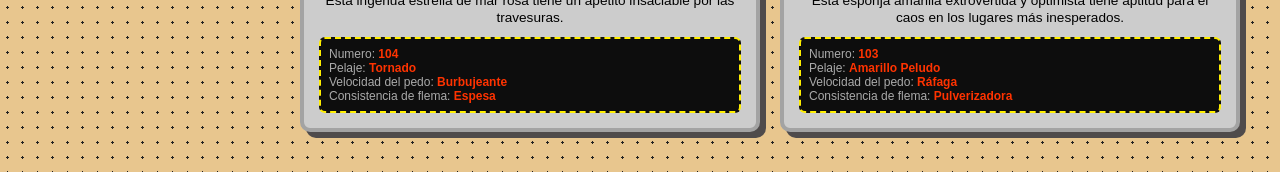
==== commit 1f917efc: "Update colecciones.html" ====
--- a/colecciones.html
+++ b/colecciones.html
@@ -396,7 +396,7 @@
             </div> 
 
             <div class="card">
-                <img src="fuggler16.jpg" alt="Fuggler">
+                <img src="fuggler34.jpg" alt="Fuggler">
                 <h2>Bob Esponja</h2>
                 <span class="series">Coleccion Especial</span>
                 <p class="desc">Esta esponja amarilla extrovertida y optimista tiene aptitud para el caos en los lugares más inesperados.</p>
--- a/estilos.css
+++ b/estilos.css
@@ -121,8 +121,7 @@
 .stats { width: 100%; background: #0d0d0d; border: 2px dashed #ffee00; padding: 8px; border-radius: 6px; font-size: 0.75rem; text-align: left; color: #aaa; }
 .stats span { color: #ff3300; font-weight: 900; }
 
-/* FORMULARIOS Y PERFIL */
-.form-container, .profile-card { background: #111; border: 4px solid #000; border-radius: 12px; padding: 30px; max-width: 500px; box-shadow: 8px 8px 0 #ff3300; }
+/* FORMULARIOS  */
 .form-group { margin-bottom: 15px; text-align: left; }
 .form-group label { display: block; font-weight: bold; margin-bottom: 5px; color: #ffee00; text-transform: uppercase; font-size: 0.85rem; }
 .form-group input, .form-group textarea { width: 100%; padding: 10px; border: 3px solid #ffee00; border-radius: 6px; background: #222; color: #fff; }
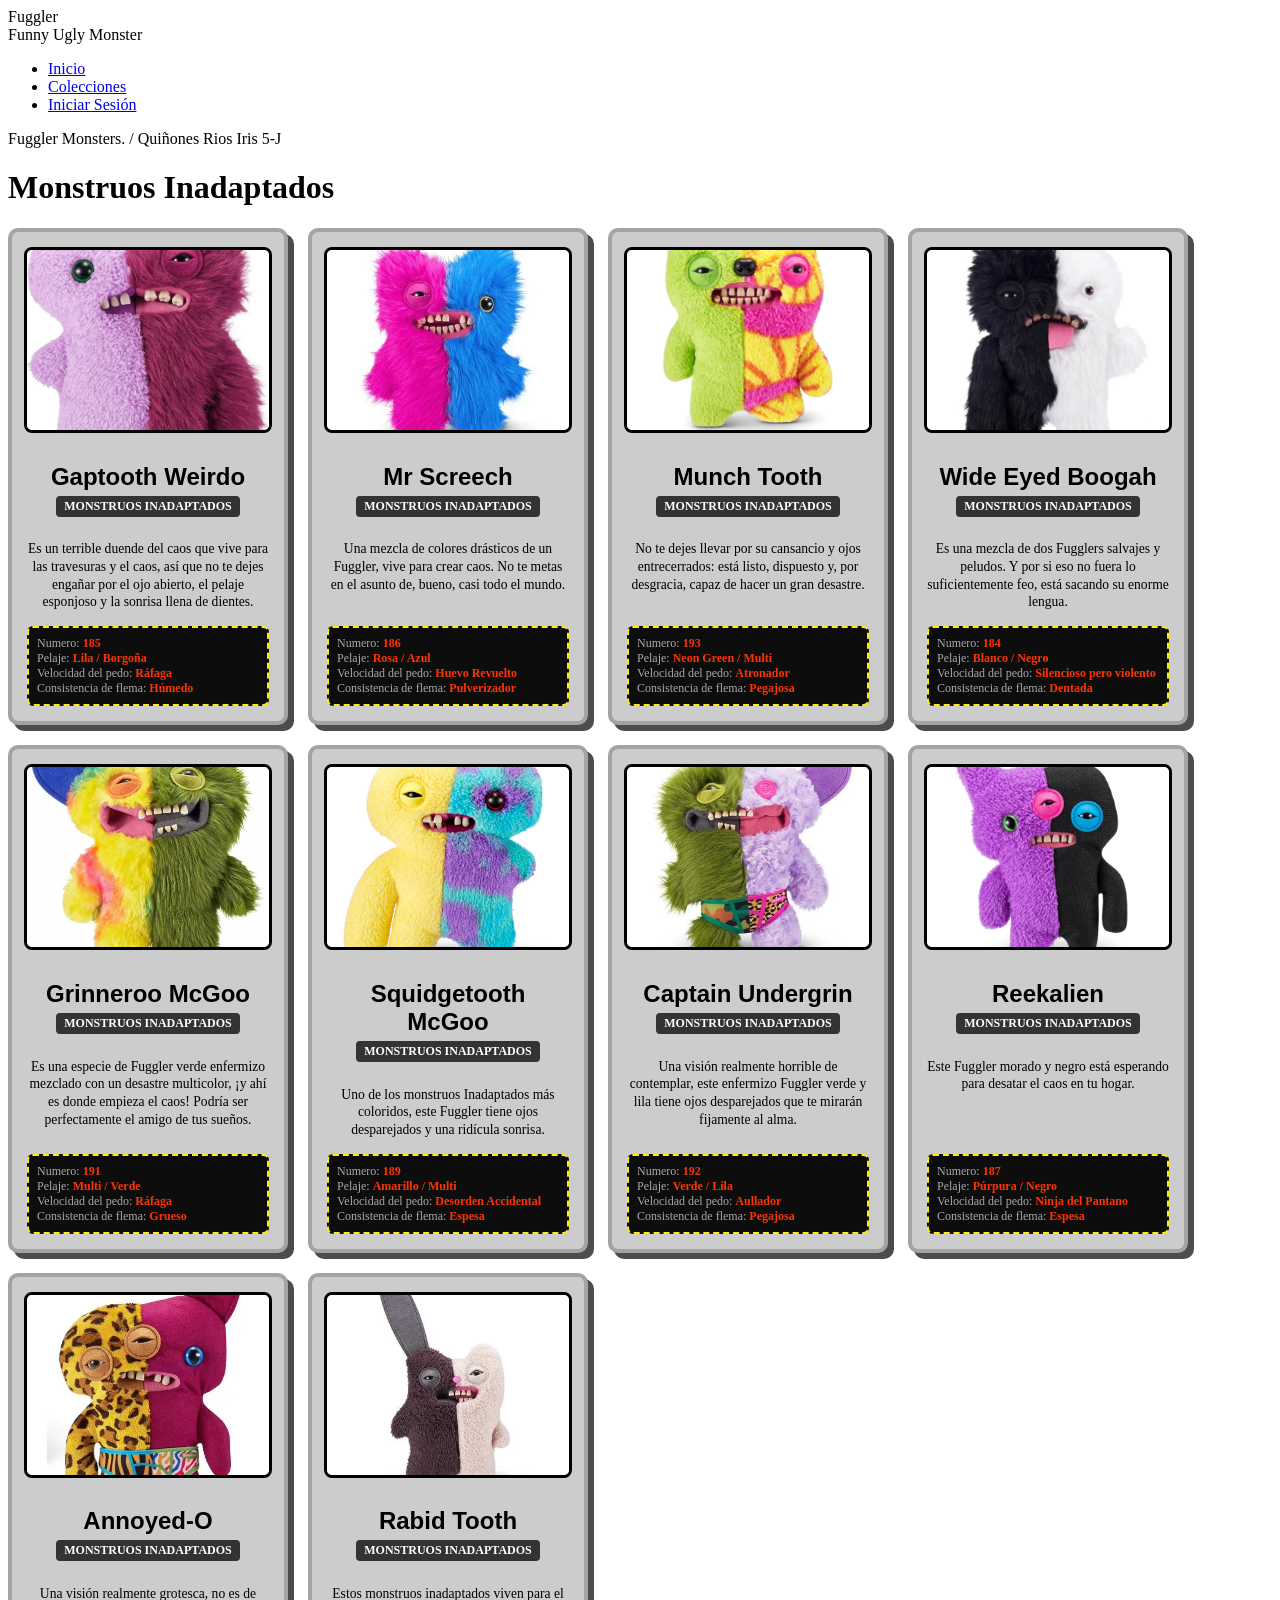
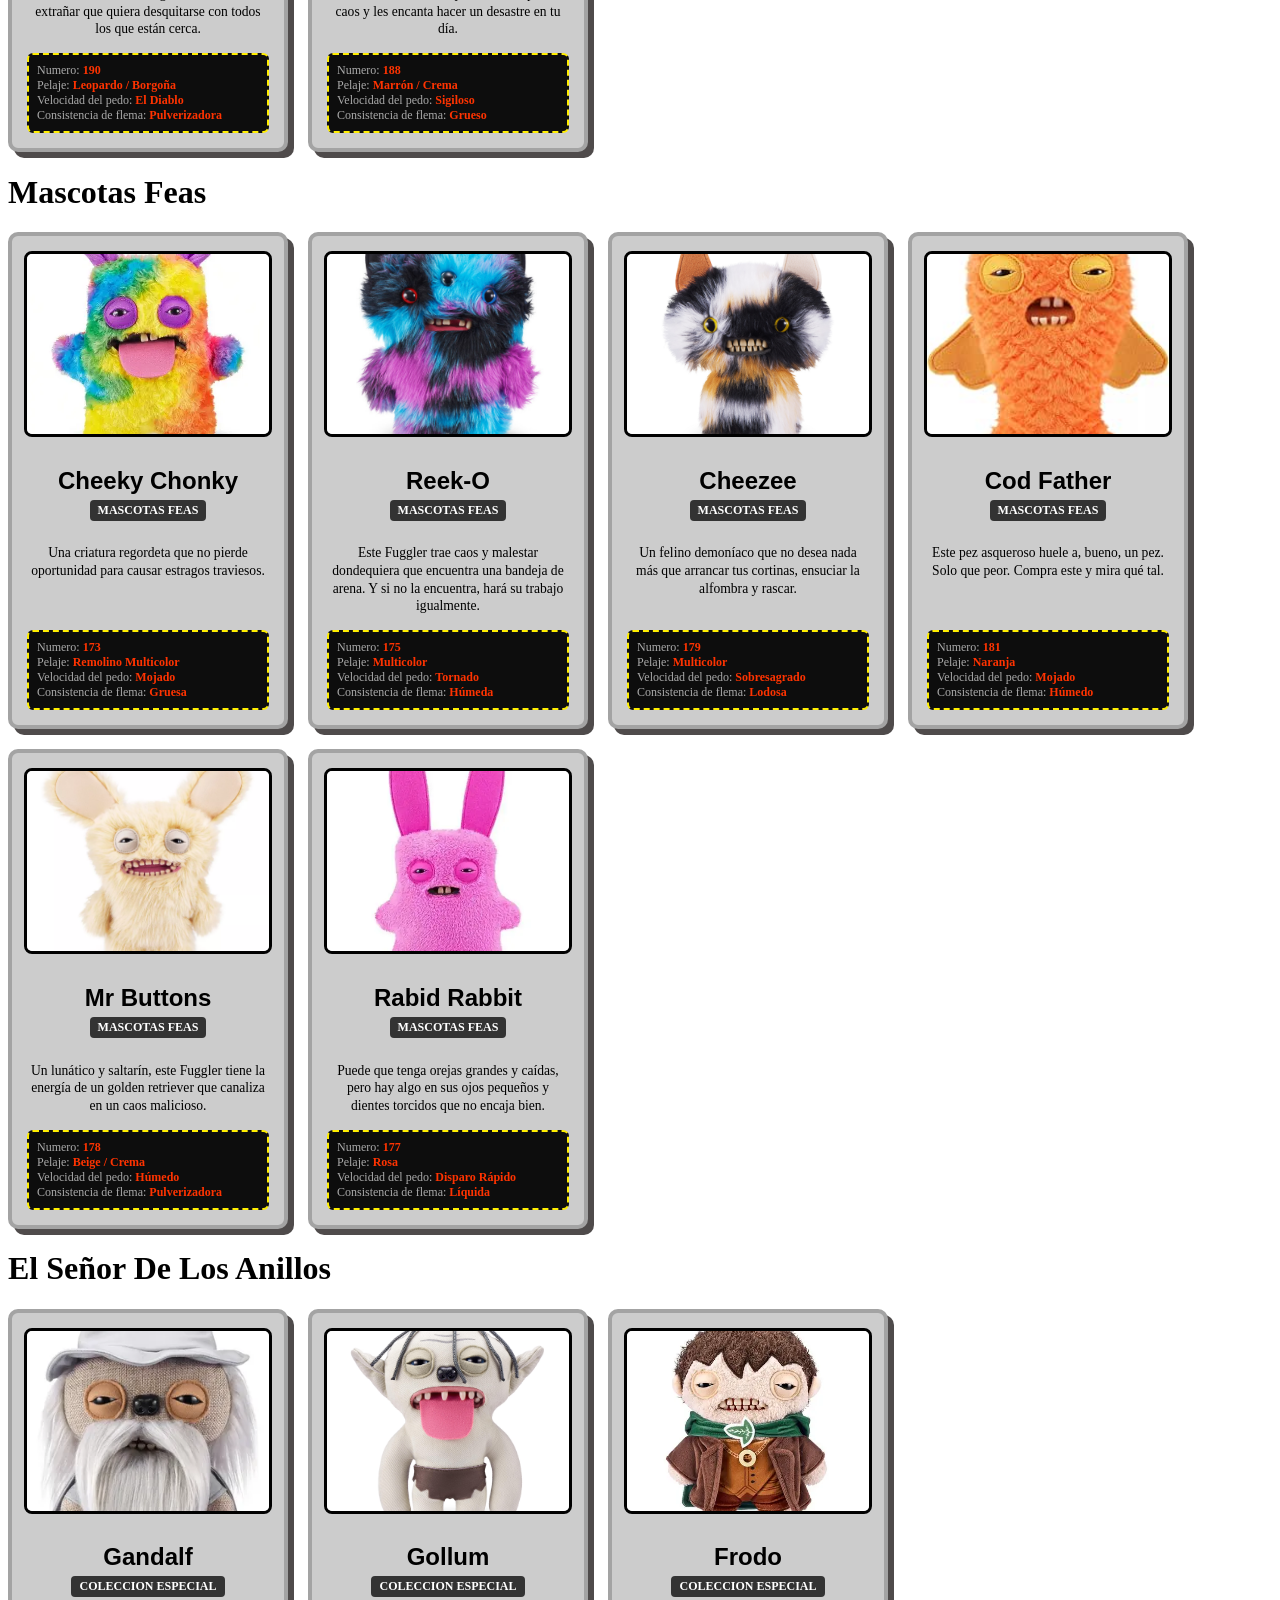
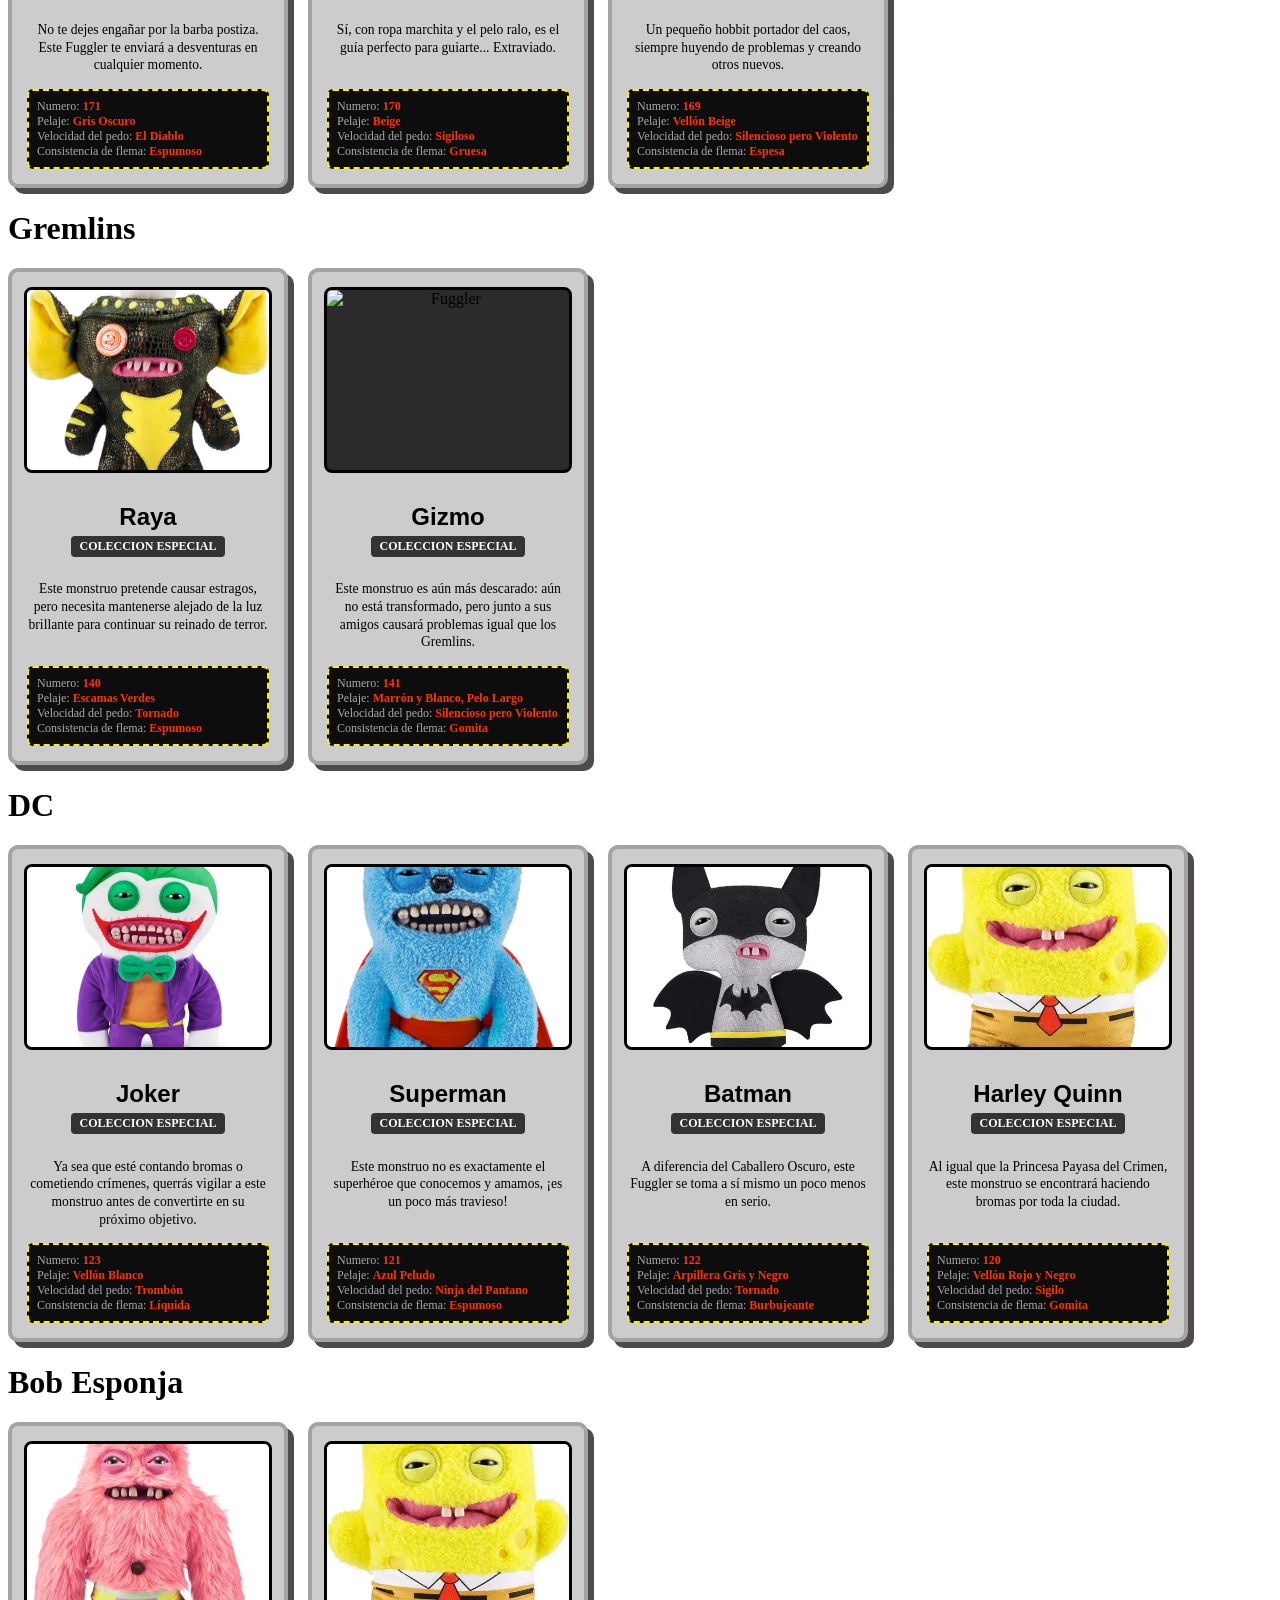
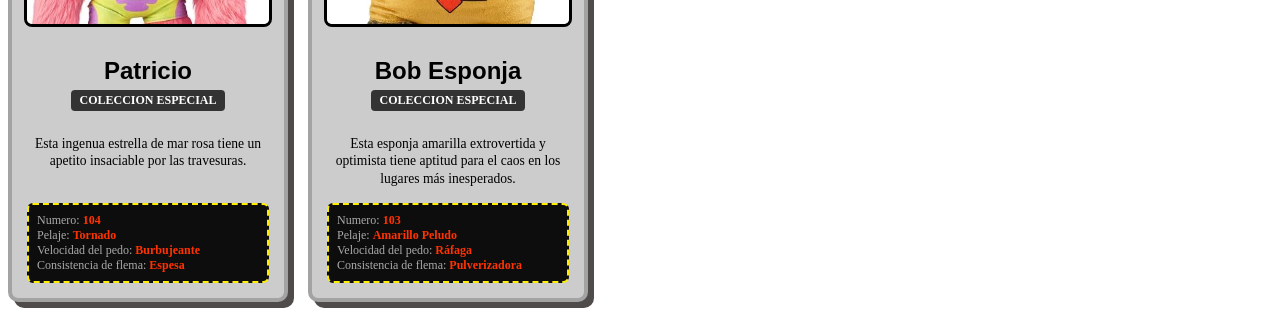
==== commit ae5f0d27: "Update colecciones.html" ====
--- a/colecciones.html
+++ b/colecciones.html
@@ -293,7 +293,7 @@
         <div class="container">
             
             <div class="card">
-                <img src="fuggler29.jpg" alt="Fuggler">
+                <img src="fuggler18.jpg" alt="Fuggler">
                 <h2>Raya</h2>
                 <span class="series">Coleccion Especial</span>
                 <p class="desc">Este monstruo pretende causar estragos, pero necesita mantenerse alejado de la luz brillante para continuar su reinado de terror.</p>
@@ -306,7 +306,7 @@
             </div> 
 
             <div class="card">
-                <img src="fuggler29.jpg" alt="Fuggler">
+                <img src="fuggler35.jpg" alt="Fuggler">
                 <h2>Gizmo</h2>
                 <span class="series">Coleccion Especial</span>
                 <p class="desc">Este monstruo es aún más descarado: aún no está transformado, pero junto a sus amigos causará problemas igual que los Gremlins.</p>
--- a/estilos.css
+++ b/estilos.css
@@ -1,128 +1,77 @@
-* { box-sizing: border-box; margin: 0; padding: 0; }
-body {
-    background: #E8C68E radial-gradient(#222 10%, transparent 11%) 0 0 / 15px 15px;
-    color: #fff;
-    font-family: 'Segoe UI', Impact, Arial, sans-serif;
-    display: flex;
-    min-height: 100vh;
+/* REJILLA Y TARJETAS */
+.container { 
+    display: grid; 
+    /* auto-fill evita que pocas tarjetas se expandan horizontalmente ocupando todo el ancho */
+    grid-template-columns: repeat(auto-fill, minmax(220px, 280px)); 
+    gap: 20px; 
+    align-items: stretch; /* Mantiene la misma altura entre tarjetas de la misma fila */
 }
 
-/* === BARRA LATERAL IZQUIERDA (SIDEBAR) === */
-aside.sidebar {
-    width: 260px;
-    background: #111;
-    border-right: 4px solid #000;
-    padding: 30px 15px;
-    position: fixed;
-    top: 0;
-    bottom: 0;
-    left: 0;
-    display: flex;
-    flex-direction: column;
+.card {
+    background: #ccc; 
+    border: 4px solid #a3a3a3; 
+    border-radius: 10px; 
+    padding: 15px;
+    box-shadow: 6px 6px 0 #4F4B4B; 
+    display: flex; 
+    flex-direction: column; 
     align-items: center;
-    z-index: 1000;
+    text-align: center; 
+    color: #000;
+    height: 100%; /* Asegura que todas mantengan la misma altura */
+    box-sizing: border-box;
 }
 
-.sidebar .logo {
-    font-family: 'Comic Sans MS', cursive, sans-serif;
-    font-size: 2.8rem;
-    color: #ffee00;
-    text-shadow: 3px 3px 0 #000;
-    transform: rotate(-3deg);
-    margin-bottom: 5px;
+.card img { 
+    width: 100%; 
+    height: 180px; 
+    /* 'cover' asegura que llene la caja de imagen completamente sin distorsionar proporciones */
+    object-fit: cover; 
+    border-radius: 8px; 
+    border: 3px solid #000; 
+    background: #2b2b2b; 
+    margin-bottom: 10px; 
 }
 
-.sidebar .tagline {
-    color: #000;
-    font-size: 0.8rem;
-    text-transform: uppercase;
-    background: #ffee00;
-    padding: 3px 8px;
-    transform: rotate(1deg);
-    font-weight: 900;
-    border: 2px solid #000;
-    margin-bottom: 30px;
+.card h2 { 
+    font-family: Impact, sans-serif; 
+    font-size: 1.5rem; 
+    color: #000; 
+    margin-bottom: 5px; 
 }
 
-.sidebar nav { width: 100%; }
-.sidebar nav ul { list-style: none; width: 100%; }
-.sidebar nav li { margin-bottom: 15px; width: 100%; }
-.sidebar nav a {
-    display: block;
-    color: #fff;
-    text-decoration: none;
-    font-weight: 900;
-    font-size: 1rem;
-    text-transform: uppercase;
-    padding: 12px;
-    background: #222;
-    border: 2px solid #fff;
-    border-radius: 6px;
-    text-align: center;
-    box-shadow: 3px 3px 0 #000;
-    transition: 0.2s;
-}
-.sidebar nav a:hover, .sidebar nav a.active {
-    background: #ff3300;
-    color: #fff;
-    box-shadow: 3px 3px 0 #ffee00;
-    transform: scale(1.03);
+.card .series { 
+    background: #333; 
+    color: #fff; 
+    font-size: 0.75rem; 
+    padding: 3px 8px; 
+    border-radius: 4px; 
+    text-transform: uppercase; 
+    margin-bottom: 10px; 
+    font-weight: 700; 
 }
 
-/* === CONTENIDO PRINCIPAL === */
-main.main-content {
-    margin-left: 260px;
-    flex: 1;
-    padding: 40px;
+.card p.desc { 
+    font-size: 0.85rem; 
+    line-height: 1.3; 
+    margin-bottom: 15px; 
+    flex-grow: 1; /* Empuja el bloque de stats hacia el fondo para uniformar la altura */
 }
 
-.intro-box {
-    background: #111;
-    border: 4px solid #000;
-    border-radius: 12px;
-    padding: 25px;
-    margin-bottom: 30px;
-    box-shadow: 6px 6px 0 #ff3300;
-}
-.intro-box p {
-    font-size: 1.2rem;
-    line-height: 1.6;
-    color: #fff;
-}
-.intro-box span.highlight {
-    color: #ffee00;
-    font-weight: bold;
+.stats { 
+    width: 100%; 
+    background: #0d0d0d; 
+    border: 2px dashed #ffee00; 
+    padding: 8px; 
+    border-radius: 6px; 
+    font-size: 0.75rem; 
+    text-align: left; 
+    color: #aaa; 
+    margin-top: auto; /* Mantiene stats siempre al final de la tarjeta */
+    box-sizing: border-box;
 }
 
-.section-title {
-    font-family: Impact, sans-serif;
-    font-size: 2.2rem;
-    color: #ffee00;
-    text-shadow: 3px 3px 0 #000;
-    background: #111;
-    display: inline-block;
-    padding: 8px 20px;
-    border-radius: 8px;
-    border: 3px solid #000;
-    margin-bottom: 25px;
+.stats span { 
+    color: #ff3300; 
+    font-weight: 900; 
 }
-
-/* REJILLA Y TARJETAS */
-.container { display: grid; grid-template-columns: repeat(auto-fit, minmax(200px, 1fr)); gap: 20px; }
-.card {
-    background: #ccc; border: 4px solid #a3a3a3; border-radius: 10px; padding: 15px;
-    box-shadow: 6px 6px 0 #4F4B4B; display: flex; flex-direction: column; align-items: center;
-    text-align: center; color: #000;
-}
-.card img { width: 100%; height: 180px; object-fit: contain; border-radius: 8px; border: 3px solid #000; background: #2b2b2b; margin-bottom: 10px; }
-.card h2 { font-family: Impact, sans-serif; font-size: 1.5rem; color: #000; margin-bottom: 5px; }
-.card .series { background: #333; color: #fff; font-size: 0.75rem; padding: 3px 8px; border-radius: 4px; text-transform: uppercase; margin-bottom: 10px; font-weight: 700; }
-.card p.desc { font-size: 0.85rem; line-height: 1.3; margin-bottom: 10px; }
-.stats { width: 100%; background: #0d0d0d; border: 2px dashed #ffee00; padding: 8px; border-radius: 6px; font-size: 0.75rem; text-align: left; color: #aaa; }
-.stats span { color: #ff3300; font-weight: 900; }
-
-/* FORMULARIOS  */
-.form-group { margin-bottom: 15px; text-align: left; }
-.form-group label { display: block; font-weight: bold; margin-bottom: 5px; color: #ffee00; text-transform: uppercase; font-size: 0.85rem; }
-.form-group input, .form-group textarea { width: 100%; padding: 10px; border: 3px solid #ffee00; border-radius: 6px; background: #222; color: #fff; }
-.btn-submit { background: #ff3300; color: #fff; font-family: Impact, sans-serif; font-size: 1.3rem; padding: 10px 20px; border: 3px solid #000; border-radius: 8px; cursor: pointer; width: 100%; }
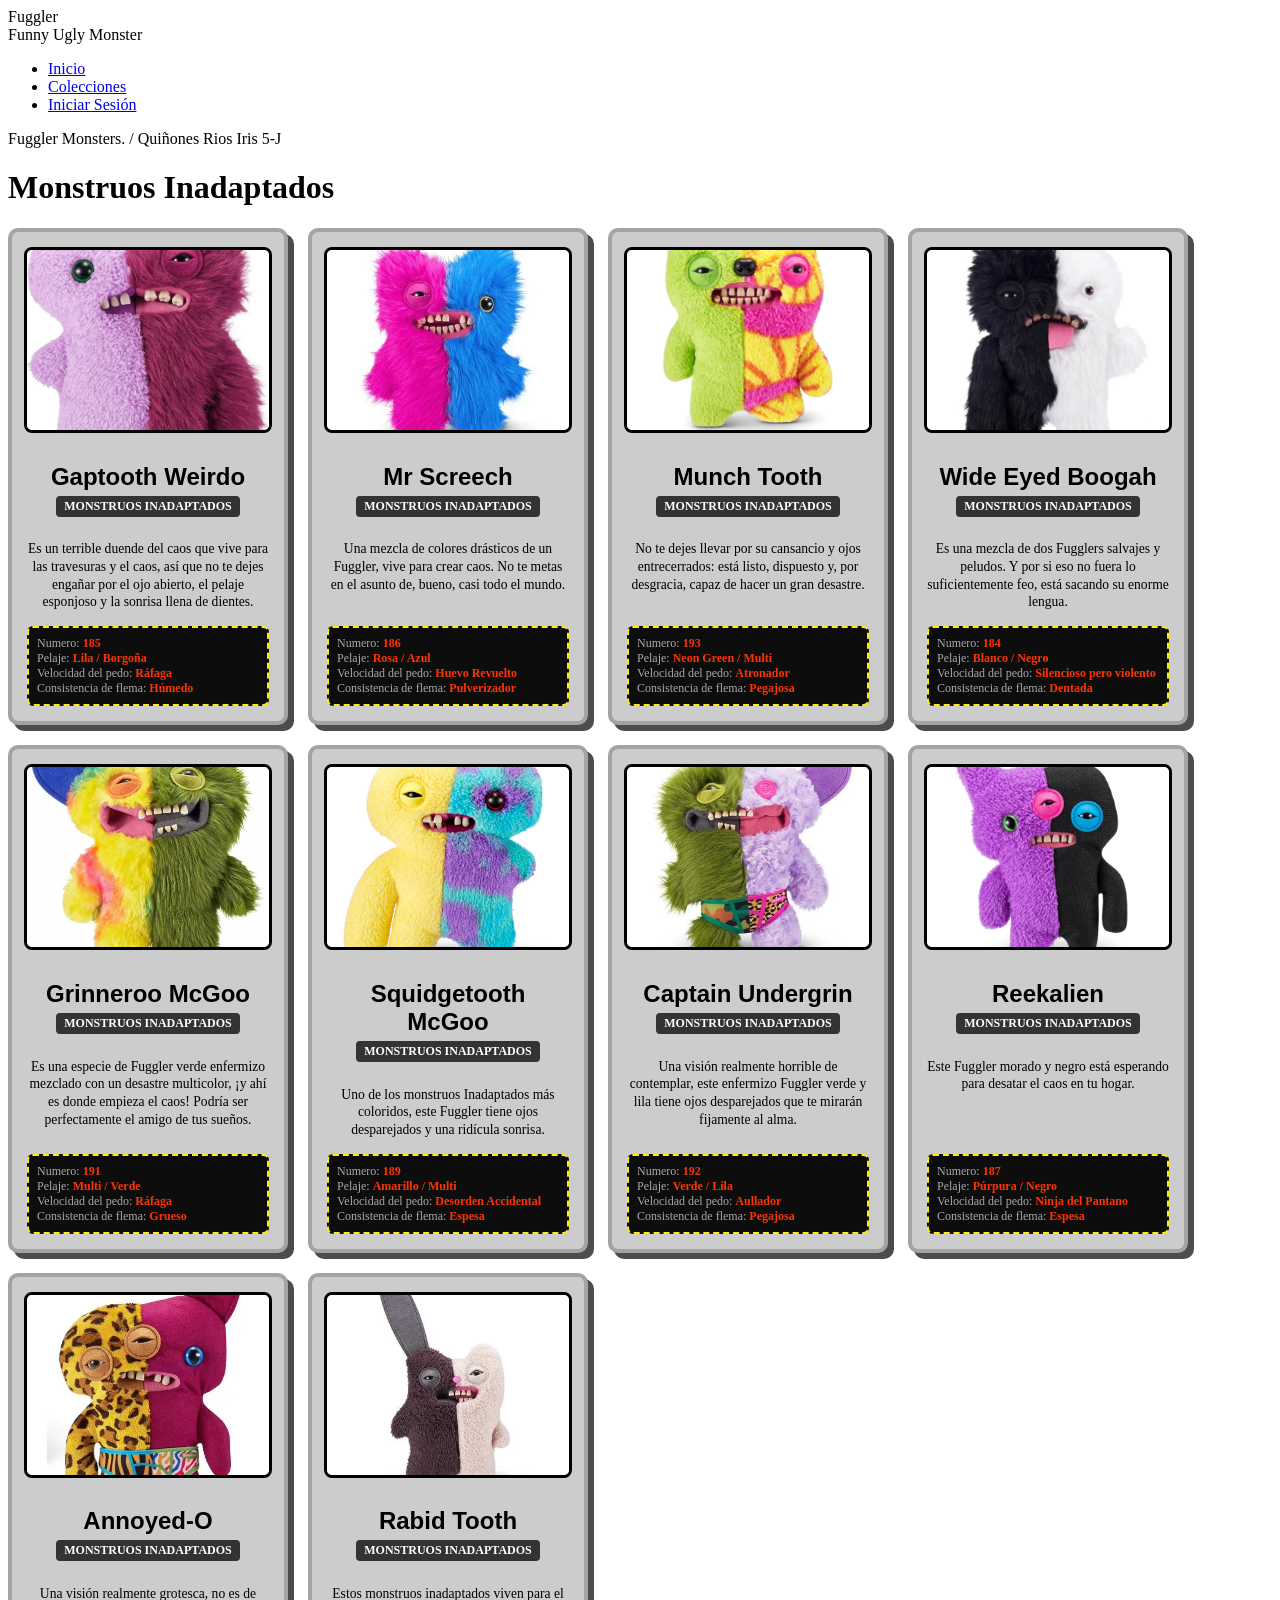
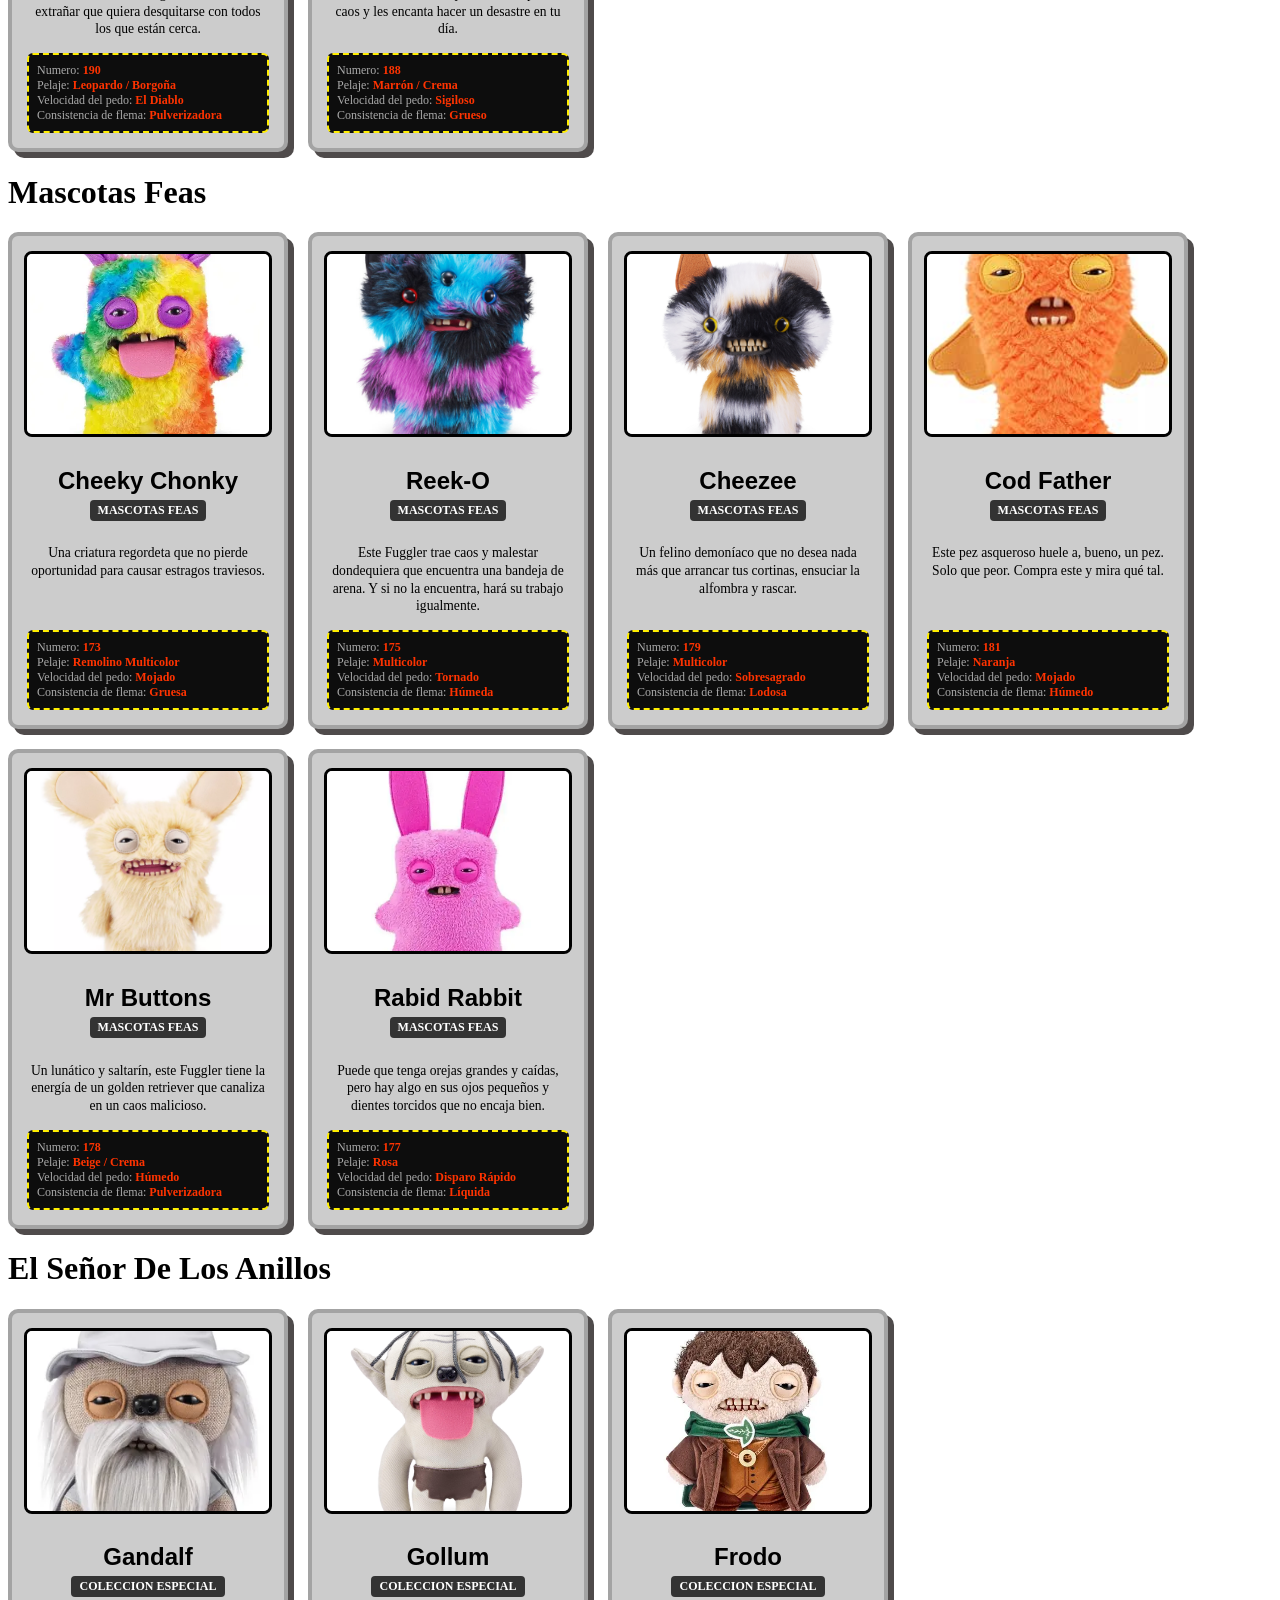
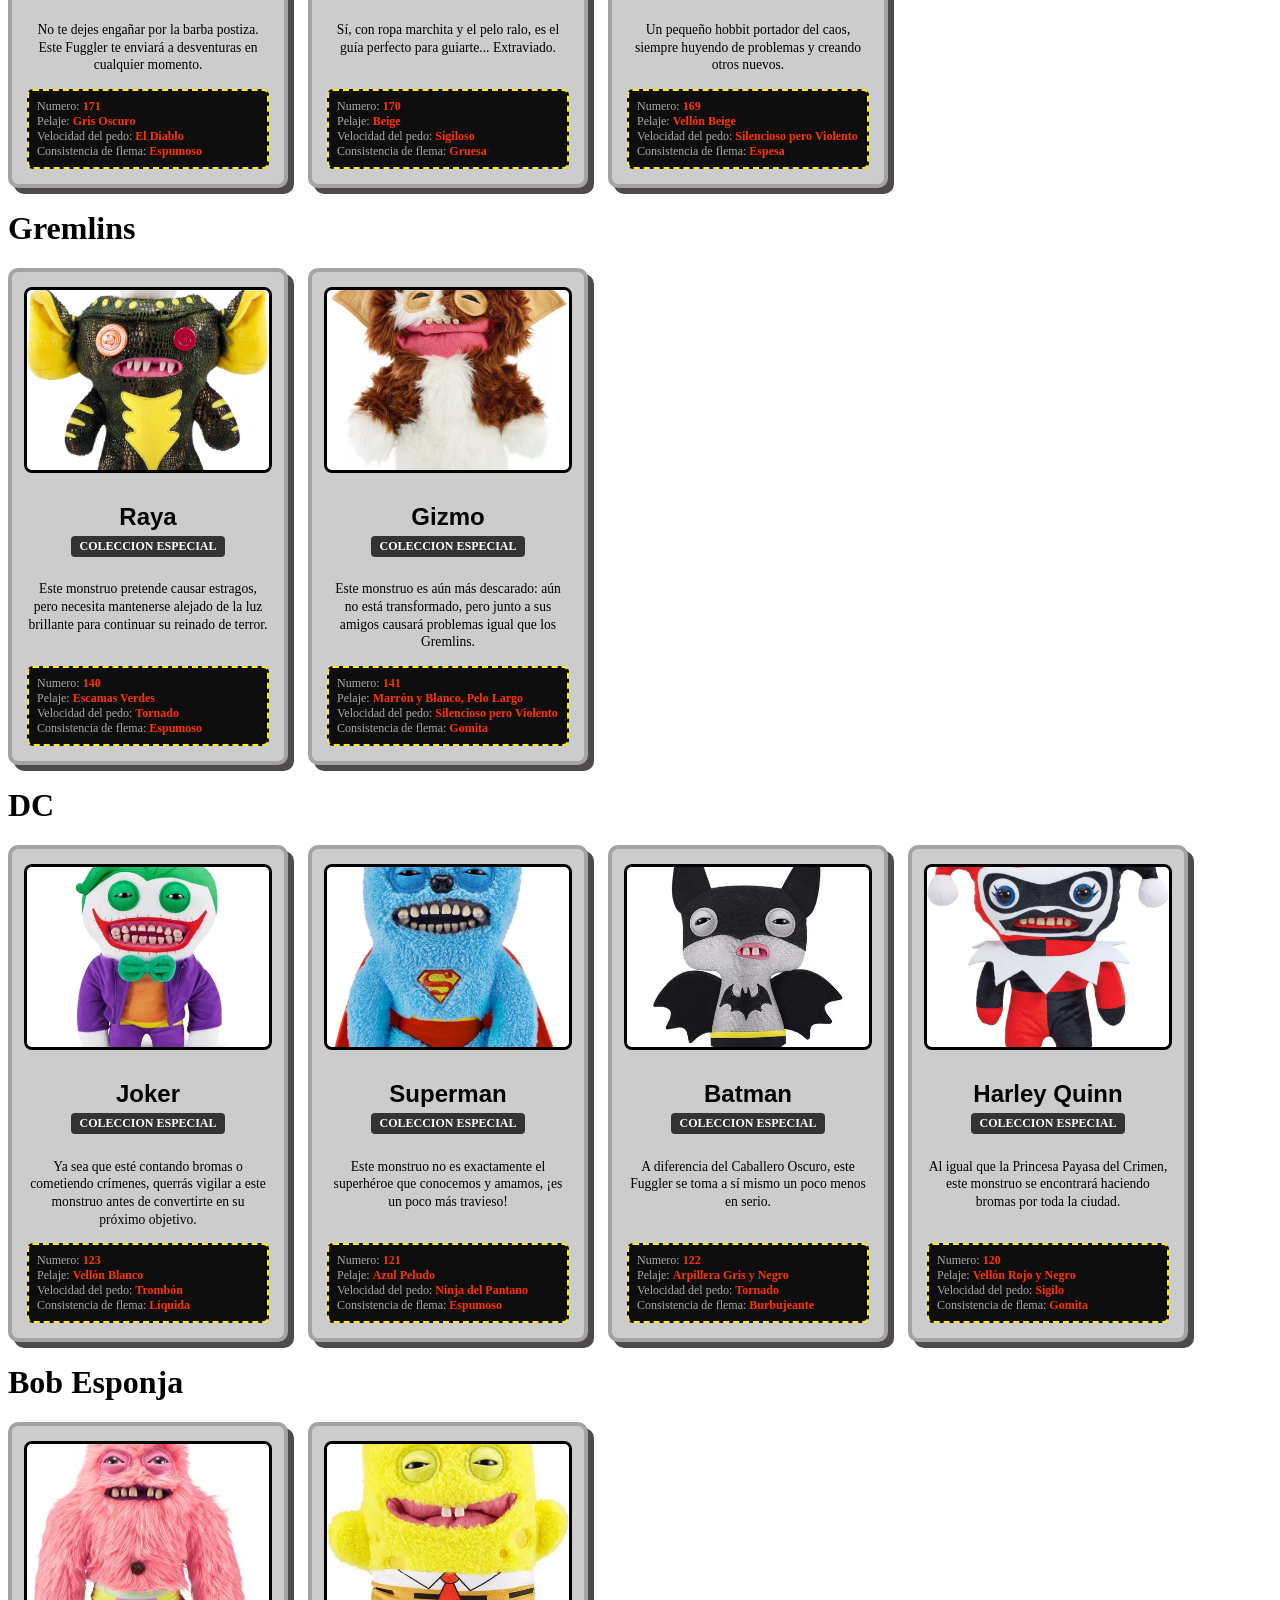
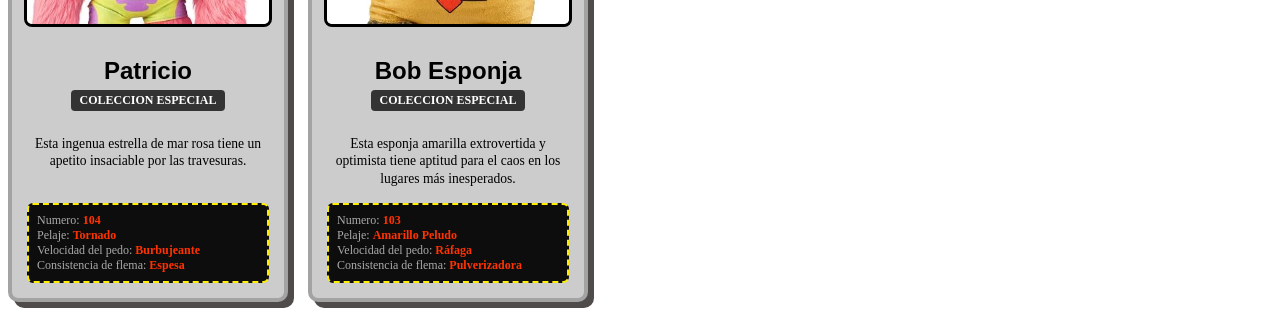
==== commit 0a7bbb04: "Update colecciones.html" ====
--- a/colecciones.html
+++ b/colecciones.html
@@ -364,7 +364,7 @@
             </div> 
 
             <div class="card">
-                <img src="fuggler34.jpg" alt="Fuggler">
+                <img src="fuggler33.jpg" alt="Fuggler">
                 <h2>Harley Quinn</h2>
                 <span class="series">Coleccion Especial</span>
                 <p class="desc">Al igual que la Princesa Payasa del Crimen, este monstruo se encontrará haciendo bromas por toda la ciudad.</p>
